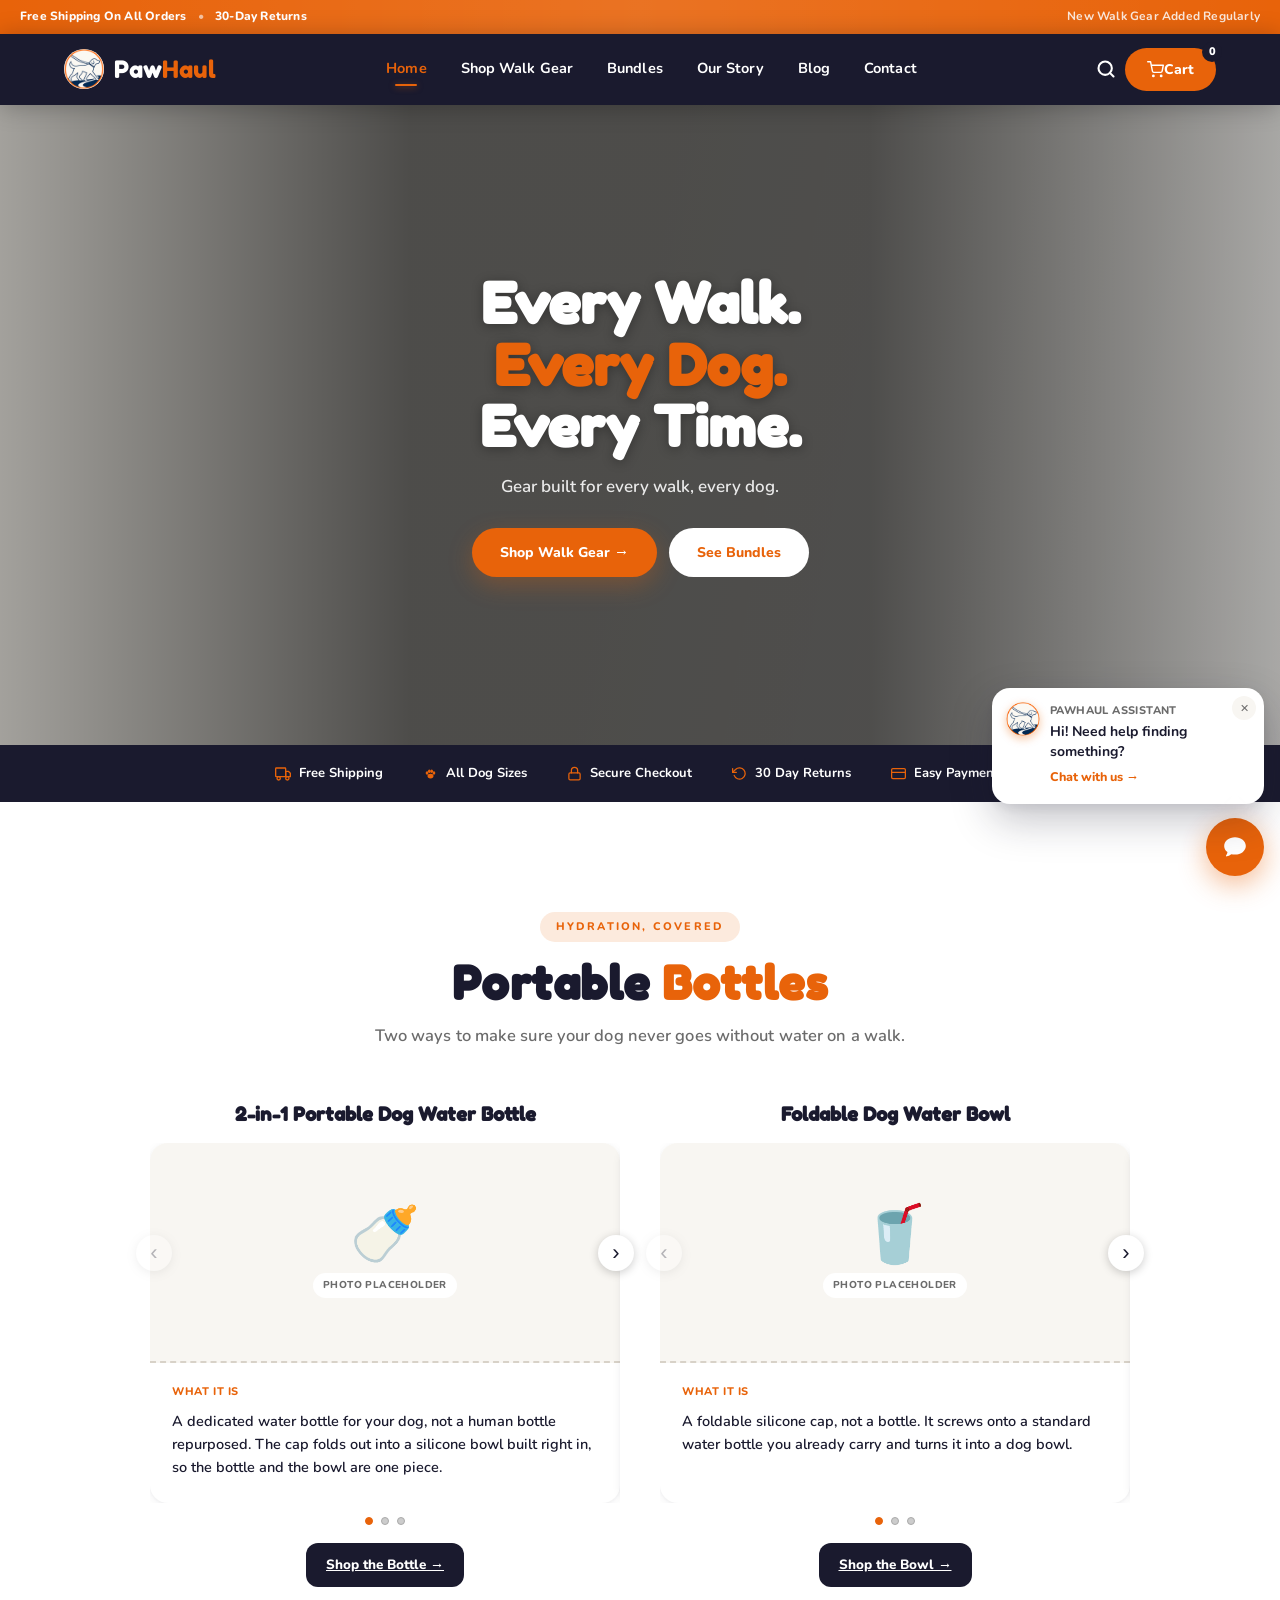
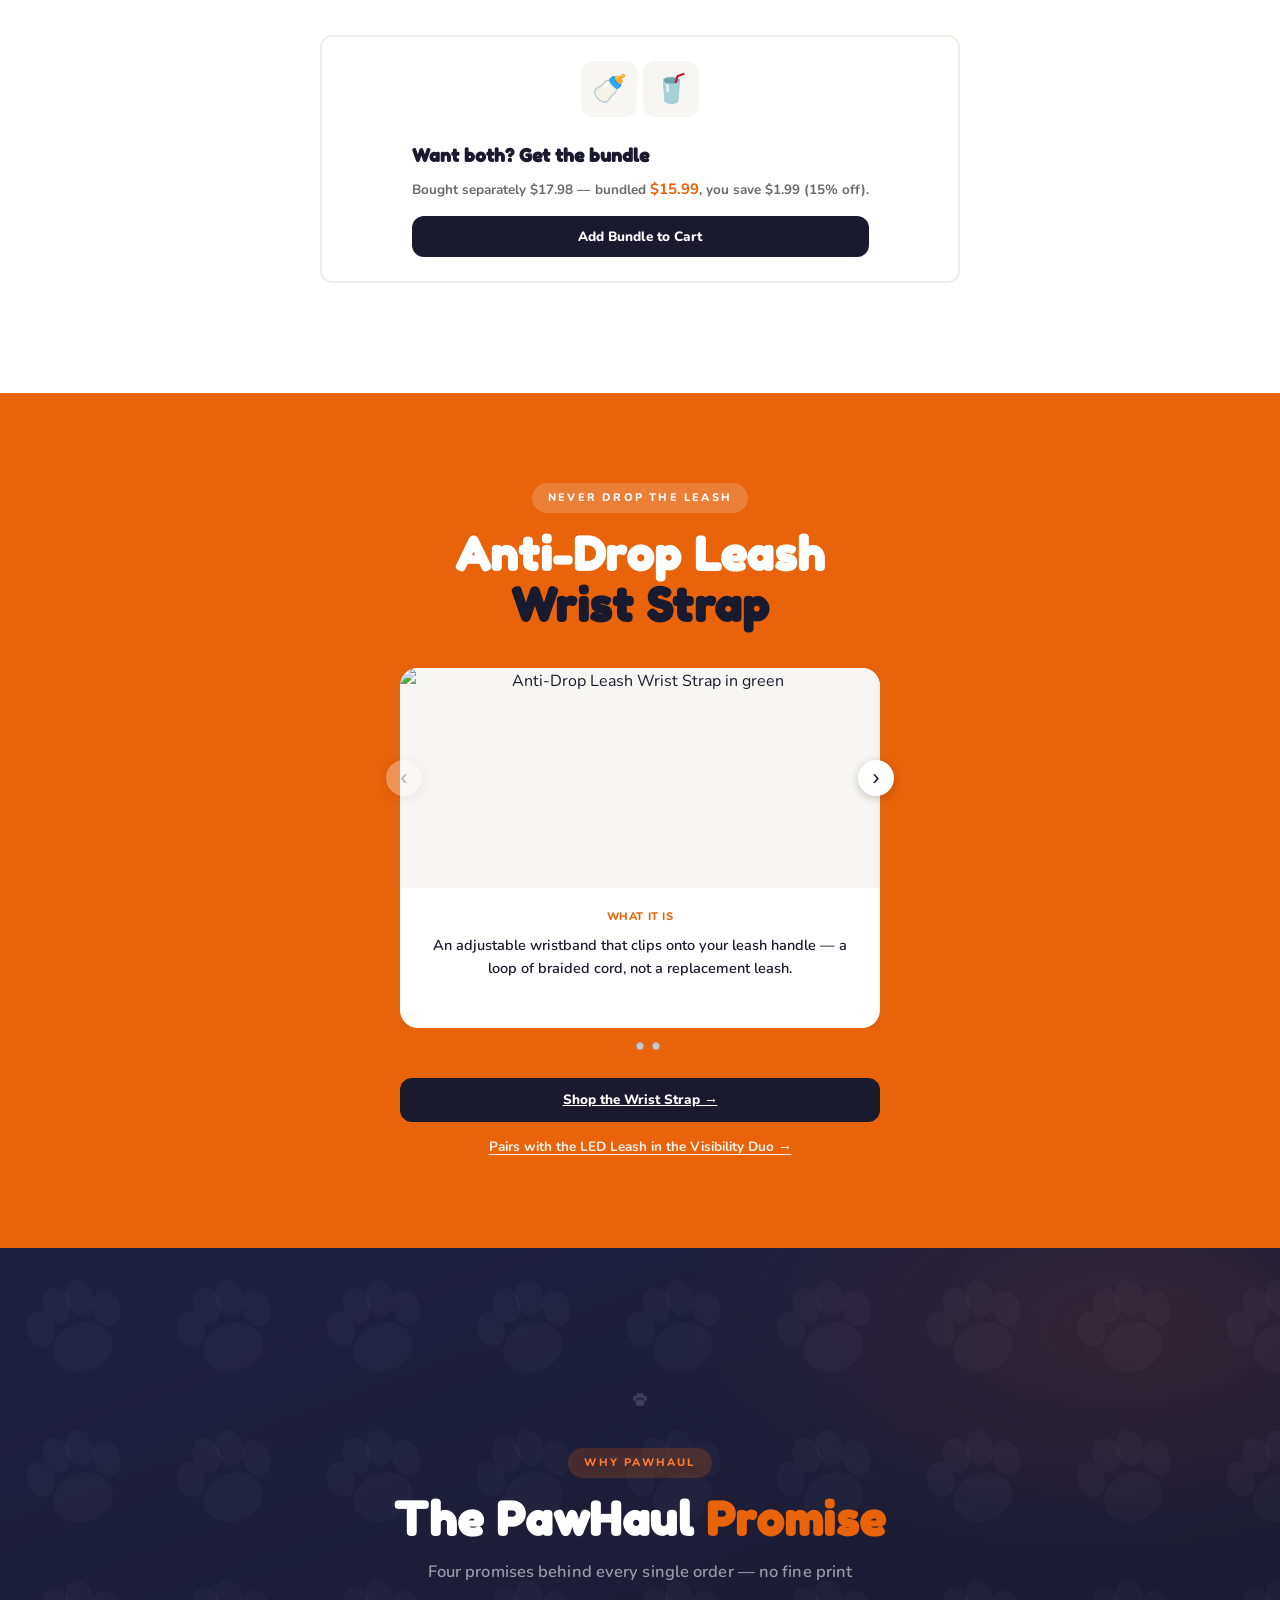
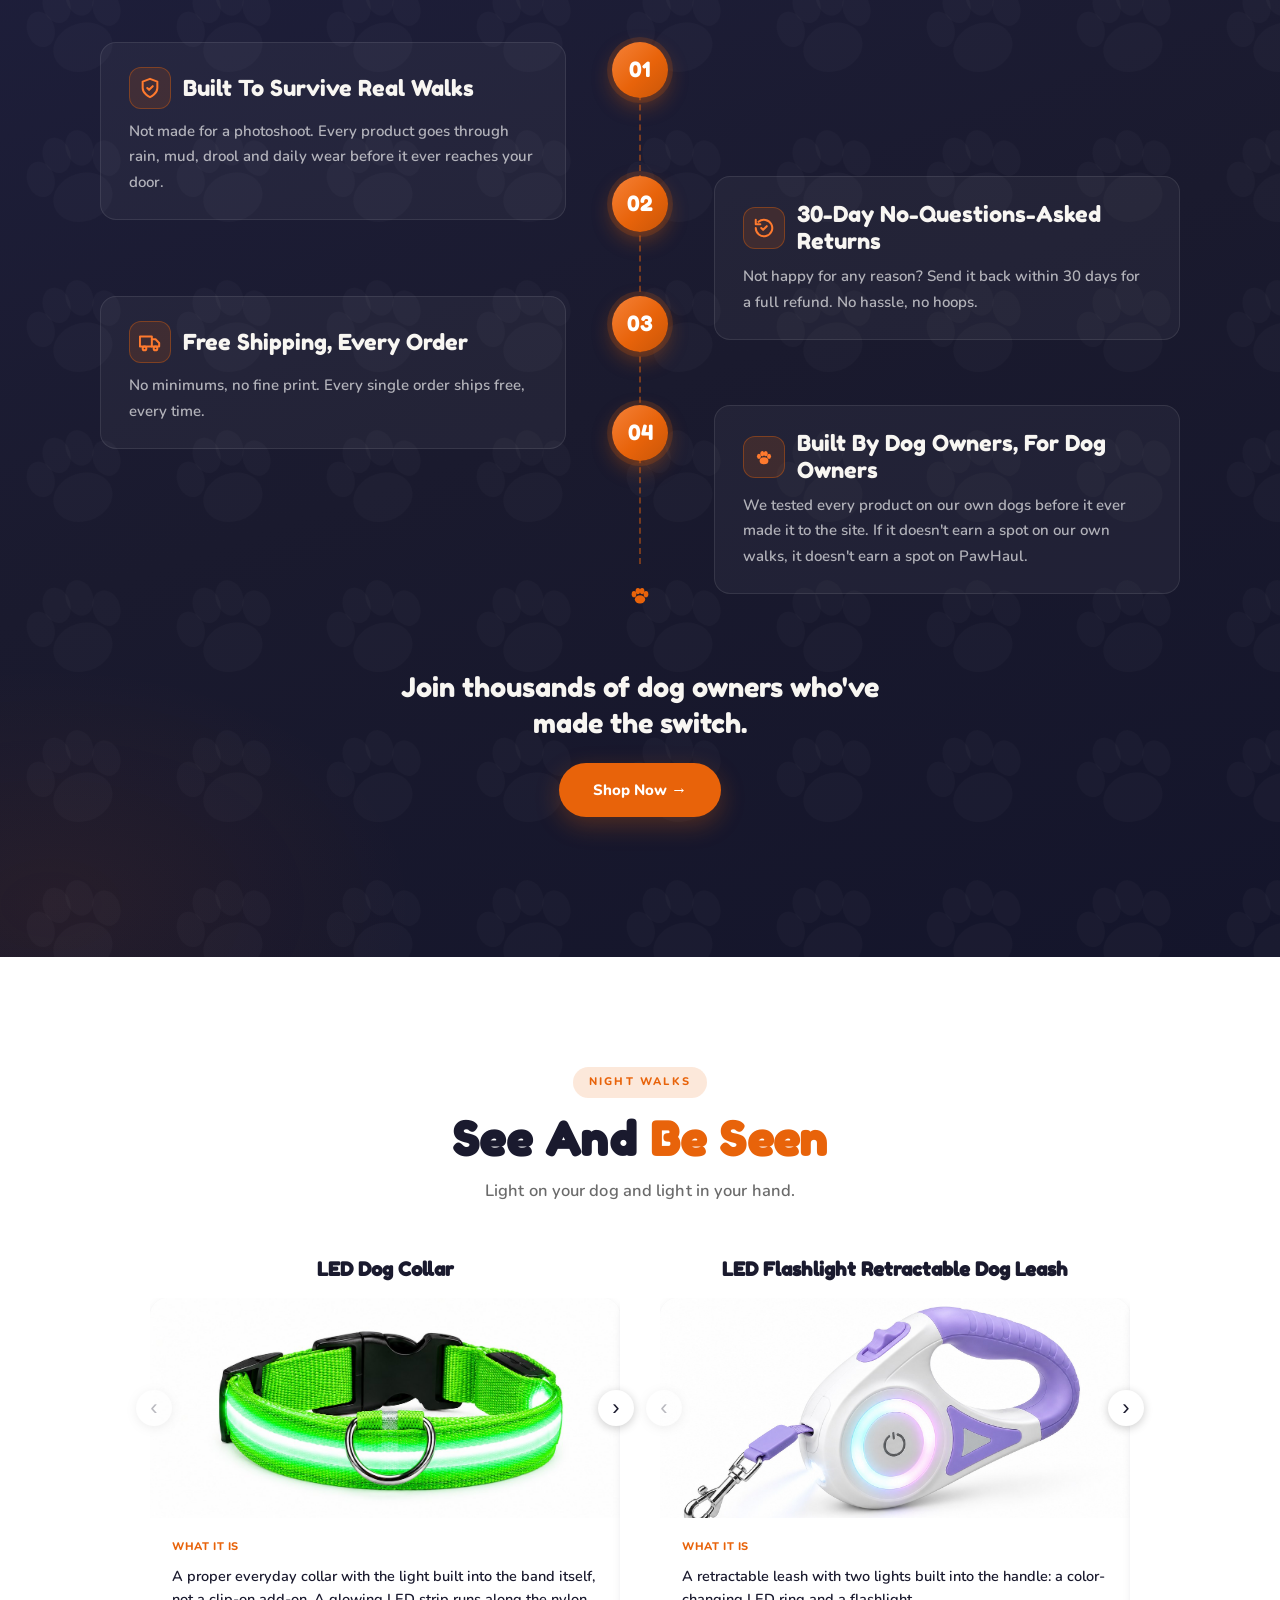
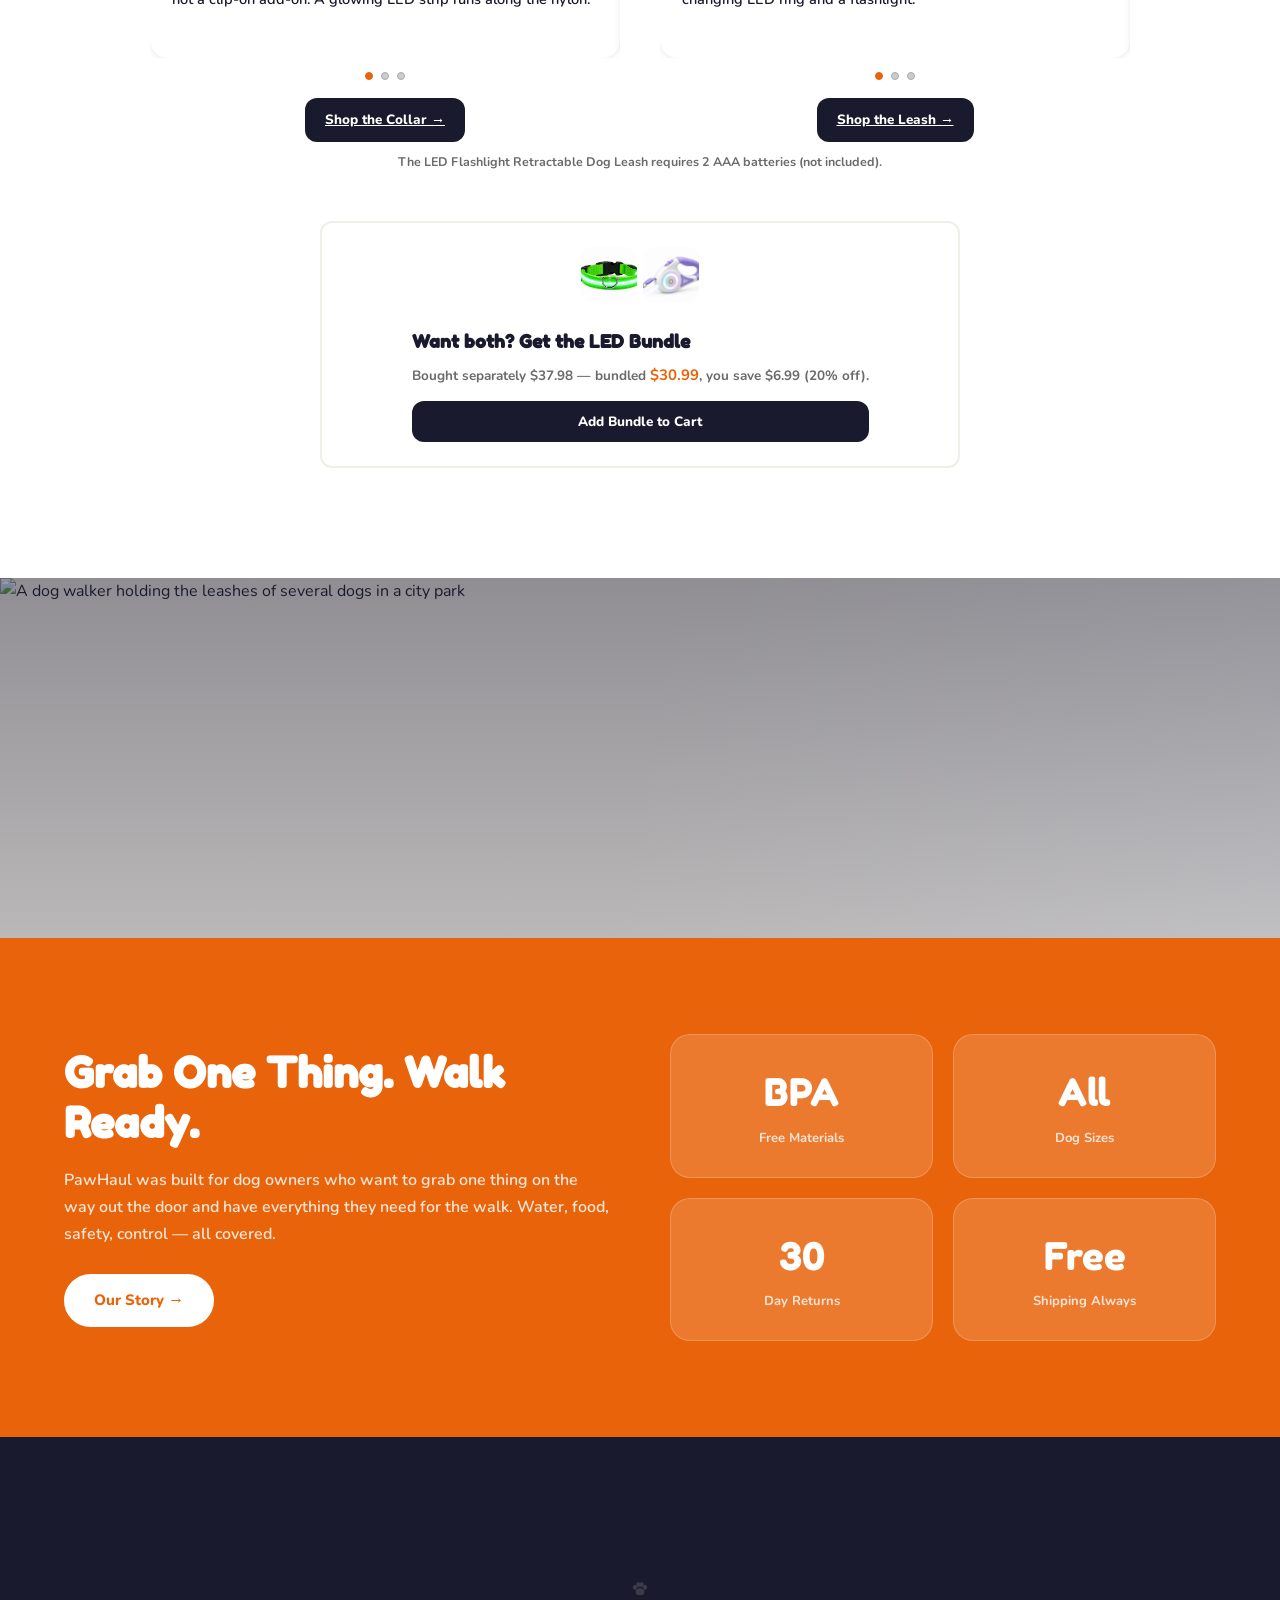
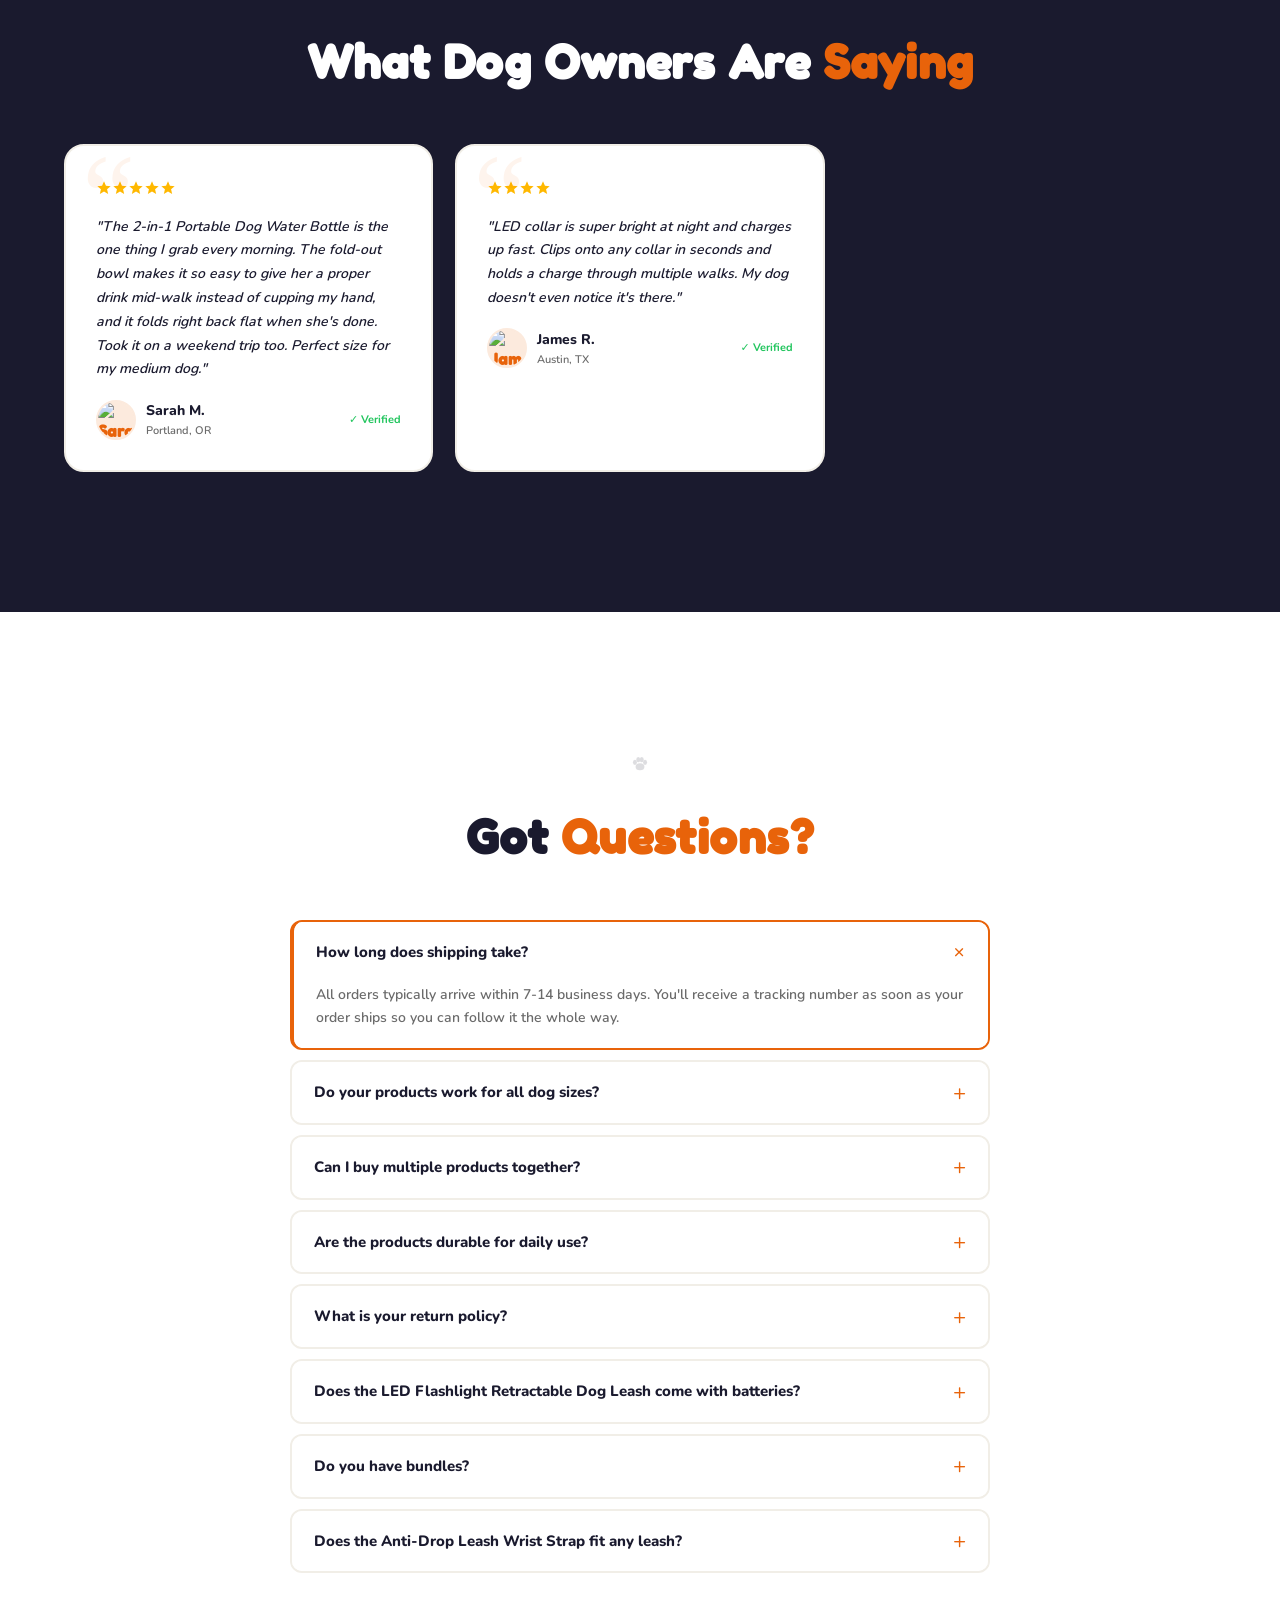
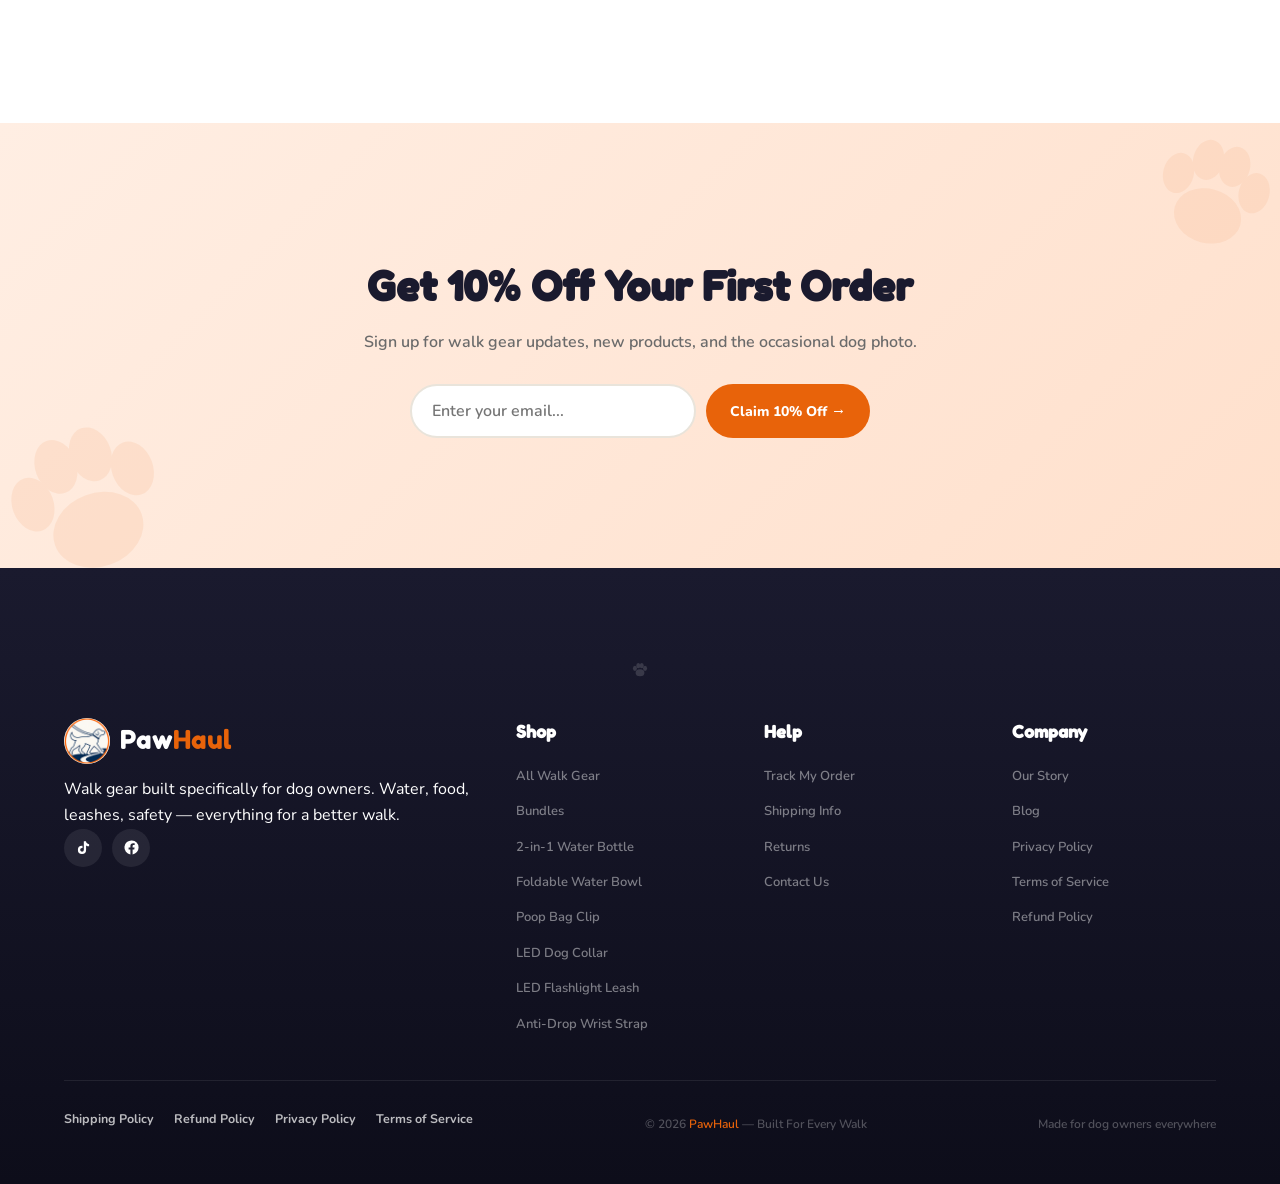
==== index.html @ cea352fe "Task 148: smoother search scrolling; remove the debug readout The manual search scroll works on-devi" ====
<!DOCTYPE html>
<html lang="en" class="no-flash">
<head>
<meta charset="UTF-8">
<!-- viewport-fit=cover (task 120): without it, env(safe-area-inset-*) always
     resolves to 0px everywhere on the page, on every browser — it's not a
     fallback for older browsers, it's WebKit/Blink's documented behavior for
     a page that hasn't opted into edge-to-edge layout. Two existing rules
     already reference env(safe-area-inset-top/bottom) (the mobile menu's
     header and footer) on the assumption that it works; it never actually
     did until now. This is what makes the announce bar's own safe-area
     strip (below) get a real, device-correct height instead of 0 on notch
     and Dynamic Island phones. -->
<meta name="viewport" content="width=device-width, initial-scale=1.0, viewport-fit=cover">
<!-- This is a single-URL SPA (no pushState/history entries), so there is no
     legitimate case where a restored scroll position is wanted: reloading (or
     iOS's pull-to-refresh) should always land at the top. Opting out of the
     browser's automatic scroll restoration must happen this early, before it
     has a chance to run. -->
<script>if ('scrollRestoration' in history) { history.scrollRestoration = 'manual'; } window.scrollTo(0, 0);</script>
<!-- Site is light-only: without this, browsers in OS/browser dark mode paint the
     unstyled canvas black before styles.css applies, causing a flash on load. -->
<meta name="color-scheme" content="light">
<!-- iOS Safari tints the strip behind the status bar / around the notch.

     With NO theme-color at all, Safari derives that tint by SAMPLING the
     page itself — you can literally read a blurred copy of whatever is at
     the top of the document up there — and it re-samples whenever what
     covers the top of the viewport changes. Opening and closing the mobile
     menu puts a full-screen dark scrim over the page and takes it away
     again, so that strip changed colour at the end of every close:
     reported as the top of the site flashing, above the navy header, and
     it was never the header itself. A PINNED theme-color fixes that, by
     replacing sampling with one constant colour — which is the one thing
     this tag has to keep doing, whatever colour it's pinned to.

     Pinned to the announce bar's own neutral (--offwhite #f8f6f2, styles.css)
     — a real gap between the status bar and the orange bar, confirmed
     working on a real device once .announce-bar's safe-area padding got a
     guaranteed minimum height (task 122: env(safe-area-inset-top) alone can
     legally be 0, which is what silently made every earlier colour choice
     here look like it was doing nothing). If the announce bar's background
     ever changes, change this with it. -->
<meta name="theme-color" content="#f8f6f2">
<!-- FOUC guard for elements whose "closed" look depends on styles.css: on WebKit
     (confirmed via Safari-engine testing, not reproducible on Chromium) these can
     render in their raw/unstyled state for the first render — and because
     styles.css also defines a `transition` on them, the correct-CSS style then
     visibly ANIMATES in from that stale first frame (looked like the mobile menu
     "flashing open" on reload). Forcing display:none here is immune to stylesheet
     load timing since it's inline and parsed before anything else. Removed by the
     stylesheet's onload (plus a short fallback) once the real CSS is safely active. -->
<style>html.no-flash #mobMenu, html.no-flash #mobMenuOverlay, html.no-flash #navSearchBar, html.no-flash #searchScrim, html.no-flash #offlineScreen { display: none !important; }</style>
<title>PawHaul — Built For Every Walk</title>
<link rel="apple-touch-icon" sizes="180x180" href="/apple-touch-icon.png?v=6">
<link rel="icon" type="image/svg+xml" href="/favicon.svg?v=6">
<link rel="icon" type="image/x-icon" href="/favicon.ico?v=6">
<link rel="icon" type="image/png" sizes="32x32" href="/favicon-32.png?v=6">
<link rel="icon" type="image/png" sizes="16x16" href="/favicon-16.png?v=6">
<!-- ROUTING: this is a client-rendered SPA with no build step/server-side
     rendering, so every "page" (Home/Shop/Contact/product detail/etc.)
     already exists in the DOM at all times — showPage()/showProduct()
     (products.js) just toggle which .page has the "active" class. Historically
     that state lived ONLY in memory, so the URL never changed and a reload
     always landed back on Home. This block adds real distinct URLs (/shop,
     /contact, /product/<name>, etc.) via the History API, WITHOUT a framework.
     parseRoute() must run this early (before any .page content paints) so the
     matching inline <style> below can instantly show the right page and hide
     the Home page's static "active" default — otherwise a direct load of
     e.g. /contact would flash Home first and then swap, the exact class of
     bug just fixed twice on this page (hero black-flash, nav drop/snap). The
     actual DATA-DRIVEN rendering (product name/price/images, shop grid,
     cart/wishlist contents) still requires products.js/app.js to load, so on
     a direct product-page load there's an unavoidable brief blank-shell
     moment before content fills in — inherent to a script-only SPA with no
     server-rendered HTML; not something this pass can fully eliminate. -->
<script>
function parseRoute(pathname) {
  var path = pathname.replace(/\/+$/, '') || '/';
  if (path === '/') return { type: 'page', page: 'home' };
  if (path === '/shop') return { type: 'page', page: 'shop' };
  var m;
  if (path === '/contact') return { type: 'page', page: 'contact' };
  if (path === '/about') return { type: 'page', page: 'about' };
  if (path === '/wishlist') return { type: 'page', page: 'wishlist' };
  if (path === '/cart') return { type: 'page', page: 'cart' };
  if (path === '/bundles') return { type: 'page', page: 'bundles' };
  if (path === '/blog') return { type: 'page', page: 'blog' };
  m = path.match(/^\/blog\/([a-z0-9-]+)$/);
  if (m) return { type: 'post', slug: m[1] };
  m = path.match(/^\/product\/([a-z0-9-]+)$/);
  if (m) return { type: 'product', slug: m[1] };
  return { type: 'unknown' };
}
window.parseRoute = parseRoute;
(function () {
  var route = parseRoute(location.pathname);
  window.__initialRoute = route;
  var routeClass = 'route-home';
  if (route.type === 'product') routeClass = 'route-product';
  else if (route.type === 'post') routeClass = 'route-blog-post';
  else if (route.type === 'page' && route.page !== 'home') routeClass = 'route-' + route.page;
  document.documentElement.classList.add(routeClass);
  window.__isHomeInitial = (routeClass === 'route-home');
})();
</script>
<style>
/* Instant, stylesheet-independent page swap for direct-URL loads — mirrors
   the .page/.page.active rule in styles.css but must be inline+in-head to
   win before first paint (styles.css itself hasn't loaded yet at this point). */
html.route-shop #page-home, html.route-contact #page-home, html.route-about #page-home,
html.route-wishlist #page-home, html.route-cart #page-home, html.route-product #page-home,
html.route-blog #page-home, html.route-blog-post #page-home, html.route-bundles #page-home { display: none !important; }
html.route-shop #page-shop, html.route-contact #page-contact, html.route-about #page-about,
html.route-wishlist #page-wishlist, html.route-cart #page-cart, html.route-product #page-product,
html.route-blog #page-blog, html.route-blog-post #page-blog-post, html.route-bundles #page-bundles { display: block !important; }
/* The chat bubble/window never appears on the Cart page (the step right
   before Shopify-hosted checkout) — hidden everywhere else. This is the
   pre-paint half for a direct /cart load, same two-part pattern as the rest
   of this block: showPage() (products.js) does the equivalent toggle once
   real client-side navigation takes over and this bootstrap class is
   stripped. */
html.route-cart #chatWidget { display: none !important; }
</style>
<!-- Nothing ever replaces the skeletons without JS, so don't leave a permanently
     "loading" grid sitting there for a no-JS visitor or a crawler. -->
<noscript><style>.skel-card { display: none !important; }</style></noscript>
<!-- HERO SLIDESHOW restored — the task-121 video never got a real clip (this
     sandbox has no outbound network access) and was just showing one of these
     same photos as a permanent poster the whole time anyway, so the rotating
     4-photo crossfade is back instead of a video that never actually played.
     The hero slideshow starts on a random slide (app.js), so the LCP image
     isn't known until we've picked one — decide it here (as early as possible)
     and preload THAT exact image at highest priority, instead of always
     preloading slide 1 regardless of which one actually shows first. Gated on
     home-only: a direct load of e.g. /product/<name> shouldn't have its own
     LCP image competing with a hero photo for a section it isn't even
     showing. -->
<script>
(function () {
  if (!window.__isHomeInitial) return;
  // Was q=100 w=2400 flat (1.4-4.7MB per photo, no responsive sizing) — every
  // visitor downloaded a 4K-quality file regardless of device, which on real
  // mobile networks left the hero photo-less (dark overlay over bare
  // placeholder) for long enough to be a visible "black flash". q=75 + real
  // width buckets cut the typical mobile fetch from ~4.7MB to ~250-350KB.
  // Deliberately kept as plain JPEG (fm=jpg), NOT auto=format/AVIF: measured
  // side-by-side under a throttled connection and AVIF, despite being smaller
  // in total bytes, made the flash WORSE — Chromium can't paint any partial
  // AVIF frame, so nothing appears until 100% of the file arrives, whereas a
  // JPEG paints progressively (a blurry top-down partial image) well before
  // it's fully downloaded. Time-to-first-visible-pixels matters more here
  // than final byte count once we're already this small. Buckets MUST match
  // the <img srcset> ones below exactly, or this preload fetches a different
  // URL than the browser ultimately picks and we just paid for two downloads
  // instead of one.
  var HERO_W = [640, 828, 1080, 1440, 1920, 2560];
  var heroBases = [
    'https://images.unsplash.com/photo-1648304887391-a6c2cf2228e4',
    'https://images.unsplash.com/photo-1518056914555-de1d7f0b3967',
    'https://images.unsplash.com/photo-1597330223703-9b11c4dba2bd',
    'https://images.unsplash.com/photo-1618946019619-9d7b7d86b48f'
  ];
  function heroUrl(base, w) { return base + '?fm=jpg&fit=crop&q=75&w=' + w; }
  var idx = Math.floor(Math.random() * heroBases.length);
  window.__heroStartIdx = idx;
  // Mirror the browser's own srcset resolution (smallest bucket >= viewport*DPR)
  // so the preloaded URL is byte-identical to what the <img> will request.
  var target = Math.round((window.innerWidth || 800) * (window.devicePixelRatio || 1));
  var w = HERO_W[HERO_W.length - 1];
  for (var i = 0; i < HERO_W.length; i++) { if (HERO_W[i] >= target) { w = HERO_W[i]; break; } }
  // document.head.appendChild, NOT document.write: Chrome actively throttles
  // or drops resources injected via document.write on a slow/2G connection
  // (its own "Intervention" behavior, logged to the console) — exactly the
  // condition under which this preload matters most. appendChild has no such
  // restriction and still runs synchronously here, before the parser reaches
  // the <img> tags below.
  var preload = document.createElement('link');
  preload.rel = 'preload';
  preload.as = 'image';
  preload.href = heroUrl(heroBases[idx], w);
  preload.fetchPriority = 'high';
  document.head.appendChild(preload);
})();
</script>
<noscript><link rel="preload" as="image" href="https://images.unsplash.com/photo-1648304887391-a6c2cf2228e4?fm=jpg&fit=crop&q=75&w=1440" fetchpriority="high"></noscript>
<!-- HERO SLIDE ERROR RECOVERY — defined here, before the <img class="hero-slide">
     tags further down, so it exists the instant any of them could fire its
     onerror (a hotlinked third-party photo 404ing, a network blip, a CDN
     outage). Without this, a dead URL for the one slide currently .active
     left the hero showing nothing but the bare #heroSection background
     (--img-placeholder, a cream colour that reads as flat grey once the dark
     .hero-overlay sits on top of it with no photo behind it) — indefinitely,
     since nothing else was watching for that failure. Marks the slide failed
     (skipped by app.js's rotation from then on) and, if it was the one
     actually on screen, immediately promotes the next slide that hasn't
     failed instead of waiting for the next 5s tick. -->
<script>
function heroSlideError(img) {
  img.dataset.heroFailed = '1';
  if (!img.classList.contains('active')) return;
  var slides = Array.prototype.slice.call(document.querySelectorAll('#heroSection .hero-slide'));
  var idx = slides.indexOf(img);
  for (var i = 1; i <= slides.length; i++) {
    var next = slides[(idx + i) % slides.length];
    if (next.dataset.heroFailed !== '1') {
      next.classList.add('active');
      img.classList.remove('active');
      return;
    }
  }
  // Every slide failed — nothing left to promote. app.js's rotation already
  // bails out in this case too (see its own all-failed guard).
}
</script>
<!-- BRAND FONTS. These used to come from fonts.googleapis.com, which meant
     the browser could not start fetching a font until a stylesheet from a
     third party had arrived — so the fonts were always late and the page
     painted in the fallback first. They are self-hosted now (see the
     @font-face block at the top of styles.css) and preloaded here, so both
     files start downloading immediately, in parallel with the HTML, instead
     of waiting on a round trip that has to finish before they are discovered.
     crossorigin is REQUIRED on a font preload even for a same-origin file:
     fonts are fetched in CORS mode, and without it the browser downloads the
     file twice and the preload buys nothing.
     Body font first — it is on far more of the page than the display face. -->
<link rel="preload" as="font" type="font/woff2" href="/fonts/nunito-latin-var.woff2" crossorigin>
<link rel="preload" as="font" type="font/woff2" href="/fonts/fredoka-one-latin.woff2" crossorigin>
  <!-- All asset paths on this page are now root-relative (leading "/") — routing
       (real /shop, /product/<name>, etc. URLs) means a page can load from a
       nested path, and a bare relative path like "styles.css" would then
       resolve against THAT path (e.g. /shop/styles.css, a 404) instead of the
       site root. Bit this exact way once already; keep new asset refs
       root-relative too. -->
  <link rel="stylesheet" href="/styles.css?v=166" onload="document.documentElement.classList.remove('no-flash')">
  <!-- These two live at the very bottom of <body> (they need the DOM), but the
       page can't finish rendering until they've run, so start fetching them
       NOW — in parallel with the stylesheet — instead of when the parser
       eventually reaches them. Shortens the window in which the loading
       skeletons are on screen. URLs must match the <script> tags below
       character-for-character (version query included) or the browser fetches
       each file twice. -->
  <link rel="preload" as="script" href="/blog.js?v=10">
  <link rel="preload" as="script" href="/products.js?v=94">
  <link rel="preload" as="script" href="/app.js?v=87">
  <script>setTimeout(function(){document.documentElement.classList.remove('no-flash');}, 300);</script>
  <!-- The home page's 10% off box has TWO states and both ship in the markup,
       so the right one is chosen BEFORE first paint rather than by JS after the
       fact — swapping later would flash the signup form in and straight back
       out on every visit by someone who already has their code. Same permanent
       claim flag the offer popup uses, so either entry point retires the form
       and neither one hides the section: once claimed it becomes the standing
       "here is your code" panel, on this and every later visit, because a
       customer who forgot to use their code needs somewhere to find it again.
       markOfferClaimed() (app.js) adds the same class live, so claiming through
       the popup swaps the section immediately without waiting for a reload. -->
  <script>try{if(localStorage.getItem('pawhaul_offer_claimed'))document.documentElement.classList.add('offer-claimed');}catch(e){}</script>
  <style>.email-section .email-claimed{display:none}html.offer-claimed .email-section .email-signup{display:none}html.offer-claimed .email-section .email-claimed{display:block}</style>
</head>
<body>

<div class="cursor" id="cursor"></div>
<div class="toast" id="toast">Added to cart!</div>

<!-- ANNOUNCE BAR — slim single line, message left, secondary note right (task
     117). On mobile (task 118) it joins the fixed top-of-screen stack above
     the nav (see the ANNOUNCE BAR / NAV rules in styles.css's mobile block).
     .announce-bar-inner (task 120) is the actual coloured bar; .announce-bar
     itself is just a positioning shell that adds a neutral safe-area strip
     above it on mobile, so the status bar sits on that neutral background
     instead of the orange bar reaching right up under it — see that rule's
     comment for why this needed viewport-fit=cover to actually work.
     id="announceBar" is only for that CSS/comment cross-reference.

     Desktop/tablet (>900px) keeps the original static two-message layout
     below, UNCHANGED. Mobile (task 122, reference match) replaces it with a
     single centered ROTATING message instead — .announce-rotator and
     .announce-main/.announce-secondary are mutually exclusive via CSS at the
     900px breakpoint, never both visible at once.

     All rotator slides are always in the DOM; the first (10% Off) is a real
     link rather than being injected/removed by JS, so it works even before
     app.js has run. html.offer-claimed (set pre-paint from localStorage —
     see the <head> script — and live by markOfferClaimed()) hides it with a
     plain CSS rule, and announceRotate() (app.js) treats a hidden slide as
     absent by checking computed style rather than ever touching the DOM
     itself — so an email submitted mid-rotation drops the slide out of the
     cycle immediately with no separate code path. announceRotate() reads
     however many .announce-slide elements exist at the time, so adding more
     (per direct feedback: the trust bar's own messages rotate through here
     TOO, in ADDITION to the trust bar section itself further down the page
     — not a replacement for it) needed no JS change at all.

     Paired two-per-slide with the same "•" separator the 30-Day-Returns
     slide already used, rather than one lonely trust-bar item per slide —
     direct feedback was to make these read fuller/more spacious, the same
     way that existing pairing already did. The trust bar's own icons live
     only in that section further down the page; these slides are plain
     text, matching the rest of the rotator. -->
<!-- SAFE-AREA NOTCH STRIP (mobile only) — a plain, always-present white strip
     pinned to the literal top of the viewport, exactly --safe-top tall
     (styles.css: min(env(safe-area-inset-top,0px),59px), same clamped value
     announce-bar's own padding uses). Added after direct feedback that the
     area behind the status bar/notch was showing navy instead of white once
     the announce bar stopped being position:fixed (it can now scroll away,
     leaving nav — which has no safe-area padding of its own — as the
     topmost thing under the notch). Rather than teach nav its own
     scroll-dependent safe-area treatment (sticky has no CSS way to know
     "I am currently stuck" without JS), this is simpler and fully decoupled
     from scroll state: a fixed strip that's always there, above everything,
     always the same colour, whether the announce bar or nav happens to be
     underneath it at any given scroll position. -->
<div class="safe-top-strip" aria-hidden="true"></div>
<div class="announce-bar" id="announceBar">
  <div class="announce-bar-inner">
    <span class="announce-main">Free Shipping On All Orders <span class="announce-dot">•</span> 30-Day Returns</span>
    <span class="announce-secondary">New Walk Gear Added Regularly</span>
    <div class="announce-rotator" id="announceRotator" aria-live="polite">
      <a href="#emailSection" class="announce-slide announce-slide--offer active" onclick="scrollToEmailSection(event)">Get 10% Off Your First Order</a>
      <span class="announce-slide">Free Shipping <span class="announce-dot">•</span> All Dog Sizes</span>
      <span class="announce-slide">Secure Checkout <span class="announce-dot">•</span> Easy Payments</span>
      <span class="announce-slide">30-Day Returns <span class="announce-dot">•</span> New Products Added Regularly</span>
    </div>
  </div>
</div>

<!-- NAVBAR — on mobile (task 122/123) this reorders to hamburger+search /
     centered logo / cart. The hamburger AND the search button are both moved
     to be nav's first two DOM children (rather than just re-ordered
     visually), same reasoning as before: mobile tab/reading order should
     match what's on screen instead of a sighted-only visual reorder. -->
<nav id="mainNav">
  <button class="hamburger" id="hamburger" onclick="toggleMobileMenu()" aria-label="Menu">
    <span></span><span></span><span></span>
  </button>
  <button class="nav-search-btn" id="navSearchBtn" onclick="toggleSearch()" aria-label="Search">
    <svg xmlns="http://www.w3.org/2000/svg" viewBox="0 0 24 24" width="20" height="20" fill="none" stroke="currentColor" stroke-width="2.5" stroke-linecap="round" stroke-linejoin="round"><circle cx="11" cy="11" r="8"/><line x1="21" y1="21" x2="16.65" y2="16.65"/></svg>
  </button>
  <!-- Logo: desktop keeps icon-then-wordmark (paw-circle, "PawHaul"); mobile
       (task 123) visually swaps that to wordmark-then-icon via CSS `order`
       on the two inner elements, not by reordering them in the DOM — the
       link's accessible name ("PawHaul") is unaffected either way. -->
  <a class="logo" href="/" onclick="goTo(event,'home');closeMobileMenu();closeSearch()">
    <img class="logo-circle" src="/images/brand/logo-circle.png" width="40" height="40" alt="PawHaul" fetchpriority="high">
    <span class="logo-text">Paw<span>Haul</span></span>
  </a>
  <div class="nav-center">
    <ul class="nav-links">
      <li><a data-nav="home" href="/" onclick="goTo(event,'home')">Home</a></li>
      <li><a data-nav="shop" href="/shop" onclick="goTo(event,'shop')">Shop<span class="nav-full"> Walk Gear</span></a></li>
      <li><a data-nav="bundles" href="/bundles" onclick="goTo(event,'bundles')">Bundles</a></li>
      <li><a data-nav="about" href="/about" onclick="goTo(event,'about')">Our Story</a></li>
      <li><a data-nav="blog" href="/blog" onclick="goTo(event,'blog')">Blog</a></li>
      <li><a data-nav="contact" href="/contact" onclick="goTo(event,'contact')">Contact</a></li>
    </ul>
  </div>
  <div class="nav-right">
    <a class="cart-btn" href="/cart" onclick="goTo(event,'cart')"><svg xmlns="http://www.w3.org/2000/svg" viewBox="0 0 24 24" fill="none" stroke="currentColor" stroke-width="2" stroke-linecap="round" stroke-linejoin="round" style="width:17px;height:17px;vertical-align:-0.18em" aria-hidden="true"><circle cx="9" cy="21" r="1"/><circle cx="20" cy="21" r="1"/><path d="M1 1h4l2.68 13.39a2 2 0 0 0 2 1.61h9.72a2 2 0 0 0 2-1.61L23 6H6"/></svg><span class="cart-btn-text"> Cart</span><span class="cart-count" id="cartCount">0</span></a>
  </div>
</nav>
<!-- task 140: the hamburger and search buttons above call toggleMobileMenu()
     and toggleSearch(), both defined in app.js — one of three plain,
     sequential, render-blocking <script src> tags near the end of this
     document (blog.js, products.js, app.js). The browser paints this nav,
     and makes it tappable, well before it reaches those scripts, especially
     over a slow connection: reproduced directly by artificially delaying
     app.js and tapping the instant the button became visible — at that
     moment window.toggleSearch did not exist yet, the inline onclick threw
     "toggleSearch is not defined", and the tap was simply lost. The SECOND
     tap, after app.js had finished, worked — exactly the "needs two taps"
     symptom.
     This defines each name as a tiny stub the instant the nav exists —
     before either button could possibly receive a real tap — that remembers
     only the MOST RECENT call's real arguments (several taps before the
     real script loads collapse into one replay, not one replay per tap,
     which would otherwise toggle open then immediately closed again) and
     replays it for real once app.js's own final line calls
     __flushHeaderPending(). Not a fake delay and not a dropped tap: the
     action fires the instant the real implementation exists, never later.
     goTo() (products.js) doesn't need this: every link that calls it has a
     real href, so the worst case before products.js loads is an ordinary
     full-page navigation, not a dead tap. -->
<script>
(function () {
  var pending = {};
  function stub(name) {
    window[name] = function () { pending[name] = arguments; };
  }
  stub('toggleSearch');
  stub('toggleMobileMenu');
  window.__flushHeaderPending = function () {
    Object.keys(pending).forEach(function (name) {
      var realFn = window[name], args = pending[name];
      delete pending[name];
      realFn.apply(null, args);
    });
  };
})();
</script>
<!-- Paints a returning visitor's real cart count immediately instead of the
     static "0" above. The actual cart contents are restored from Shopify
     asynchronously (see initCartFromStorage() in products.js, called later
     in this document) — that fetch takes a real network round trip, and
     until it resolves the local `cart` array starts empty every load, so
     without this the badge would visibly flash 0 -> N. This runs inline and
     synchronously, right after #cartCount exists in the DOM, so it always
     lands before the render-blocking styles.css load lets the page actually
     paint (same "no-flash" approach used elsewhere on this page). Reads a
     small cached count written every time updateCartCount() runs (see
     products.js) — never the source of truth, just last session's number
     shown early; initCartFromStorage() overwrites it with the real value
     (including back down to 0) once the actual fetch resolves. -->
<script>
(function () {
  try {
    var cached = localStorage.getItem('pawhaul_cart_count_cache');
    var n = cached ? parseInt(cached, 10) : 0;
    if (n > 0) {
      var el = document.getElementById('cartCount');
      if (el) el.textContent = n;
    }
  } catch (e) {}
})();
</script>

<!-- SEARCH (task 135) — full-screen view, not a dropdown panel. Scrim stays
     for desktop's centered-overlay mode (click-outside-to-close); on phone/
     iPad the view fills the whole screen so there's no "outside" to tap.
     Everything is position:fixed/fixed-height so opening/closing never
     shifts the page or loses its scroll position — same contract the old
     panel had, just applied to a full view instead of a dropdown. -->
<div class="search-scrim" id="searchScrim" onclick="dismissSearch()"></div>
<div class="search-view" id="navSearchBar" role="dialog" aria-modal="true" aria-label="Search products">
  <div class="search-bar-row">
    <button class="search-back-btn" onclick="dismissSearch()" aria-label="Close search">
      <svg xmlns="http://www.w3.org/2000/svg" viewBox="0 0 24 24" width="20" height="20" fill="none" stroke="currentColor" stroke-width="2.3" stroke-linecap="round" stroke-linejoin="round" aria-hidden="true"><line x1="19" y1="12" x2="5" y2="12"/><polyline points="12 19 5 12 12 5"/></svg>
    </button>
    <div class="search-field">
      <svg class="search-field-paw" xmlns="http://www.w3.org/2000/svg" viewBox="0 0 100 100" width="17" height="17" fill="currentColor" aria-hidden="true"><ellipse cx="50" cy="67" rx="20" ry="16"/><ellipse cx="27" cy="47" rx="9" ry="12"/><ellipse cx="42" cy="35" rx="9" ry="12"/><ellipse cx="58" cy="35" rx="9" ry="12"/><ellipse cx="73" cy="47" rx="9" ry="12"/></svg>
      <input type="text" id="navSearchInput" class="search-input" oninput="doSearch(this.value)" onkeydown="if(event.key==='Enter'){this.blur();}" enterkeyhint="search" autocomplete="off" autocorrect="off" spellcheck="false" placeholder="Search leashes, collars, bowls..." aria-label="Search products">
      <button class="search-clear-btn" id="searchClearBtn" onclick="clearSearchInput()" aria-label="Clear search" hidden>&#10005;</button>
    </div>
  </div>

  <div class="search-body" id="searchBody">
    <!-- Default state: all products + the 3 named bundles. Rendered once by
         renderSearchDefaults() (app.js) at page load, not re-rendered per
         keystroke — only shown/hidden via the `hidden` attribute so the
         carousel's own scroll position and bound listeners survive typing
         and clearing. -->
    <div class="search-default" id="searchDefault">
      <div class="search-section-label">All Products</div>
      <div class="pc-wrap search-pc-wrap">
        <button class="pc-arrow pc-prev disabled" id="searchCarPrev" aria-label="Previous">&#8249;</button>
        <div class="pc-track search-pc-track" id="searchCarTrack"></div>
        <button class="pc-arrow pc-next" id="searchCarNext" aria-label="Next">&#8250;</button>
      </div>
      <div class="search-section-label">Bundles</div>
      <div class="search-bundles-row" id="searchBundlesRow"></div>

      <!-- Fills the empty space below the bundles row on phone (the default
           state otherwise ends well short of the bottom of the screen) —
           real blog posts, not placeholder content, same pc-wrap/pc-track
           carousel pattern as the product row above so it gets the same
           task-88 swipe+arrow behavior for free. Hidden on iPad (see
           styles.css): the iPad layout is a deliberately exact 50/50 split
           between products and bundles with no spare height to give a
           third section without breaking that fit. -->
      <div class="search-section-label search-blog-label">From the Blog</div>
      <div class="pc-wrap search-blog-wrap">
        <button class="pc-arrow pc-prev disabled" id="searchBlogPrev" aria-label="Previous">&#8249;</button>
        <div class="pc-track search-blog-track" id="searchBlogTrack"></div>
        <button class="pc-arrow pc-next" id="searchBlogNext" aria-label="Next">&#8250;</button>
      </div>
    </div>

    <!-- Active state: live results, rebuilt on every keystroke by doSearch()
         (app.js). Hidden whenever the input is empty. -->
    <div class="search-results" id="searchResults" hidden></div>
  </div>
</div>

<!-- MOBILE MENU (slides from right)
     Same six destinations as before, grouped and given icons. The rows carry
     data-nav so markActiveNav() (app.js) can flag the current page — the
     pre-paint html.route-* classes are stripped the moment client-side
     routing takes over, so an active state cannot be driven from those.
     Icons are the site's existing feather set (stroke 2, round caps); the
     only filled mark is the brand paw, as everywhere else. -->
<div class="mob-menu" id="mobMenu" role="dialog" aria-modal="true" aria-label="Menu" aria-hidden="true" inert>
  <div class="mob-menu-header">
    <button class="mob-menu-brand" type="button" onclick="goTo(event,'home');closeMobileMenu()">
      <img class="mob-menu-brand-icon" src="/images/brand/logo-circle.png" width="40" height="40" alt="" aria-hidden="true">
      <div class="mob-menu-brand-copy">
        <span class="mob-menu-title">Menu</span>
        <span class="mob-menu-brand-text">Paw<span>Haul</span></span>
      </div>
    </button>
    <button class="mob-menu-close" onclick="closeMobileMenu()" aria-label="Close menu">
      <svg xmlns="http://www.w3.org/2000/svg" viewBox="0 0 24 24" width="18" height="18" fill="none" stroke="currentColor" stroke-width="2.4" stroke-linecap="round" aria-hidden="true"><line x1="18" y1="6" x2="6" y2="18"/><line x1="6" y1="6" x2="18" y2="18"/></svg>
    </button>
  </div>

  <!-- task 125: full-page image-grid menu, replacing the old simple link
       list (tasks 49/117/119). "Home" has no tile/row of its own any more —
       tapping the brand/logo above goes home instead — matching the
       requested remaining-items list (Blog, Contact) exactly. -->
  <div class="mob-menu-body">
    <div class="mob-menu-grid">
      <a class="mob-grid-tile" data-nav="shop" href="/shop" onclick="goTo(event,'shop');closeMobileMenu()" style="background-image:url('/images/products/water-bottle-blue-main.jpg')">
        <span class="mob-grid-tile-scrim" aria-hidden="true"></span>
        <span class="mob-grid-tile-label">Shop All</span>
      </a>
      <a class="mob-grid-tile" data-nav="bundles" href="/bundles" onclick="goTo(event,'bundles');closeMobileMenu()" style="background-image:url('/images/products/collar-lifestyle-6.jpg')">
        <span class="mob-grid-tile-scrim" aria-hidden="true"></span>
        <span class="mob-grid-tile-label">Bundles</span>
      </a>
      <!-- No lifestyle photo represents "saved favorites" anywhere on the
           site, so this tile is icon-based (navy/orange gradient + a heart)
           rather than a photo with a caption that would not mean anything. -->
      <a class="mob-grid-tile mob-grid-tile--brand" data-nav="wishlist" href="/wishlist" onclick="goTo(event,'wishlist');closeMobileMenu()">
        <svg class="mob-grid-tile-icon" xmlns="http://www.w3.org/2000/svg" viewBox="0 0 24 24" width="32" height="32" fill="none" stroke="currentColor" stroke-width="1.8" stroke-linecap="round" stroke-linejoin="round" aria-hidden="true"><path d="M20.84 4.61a5.5 5.5 0 0 0-7.78 0L12 5.67l-1.06-1.06a5.5 5.5 0 1 0-7.78 7.78l1.06 1.06L12 21.23l7.78-7.78 1.06-1.06a5.5 5.5 0 0 0 0-7.78z"/></svg>
        <span class="mob-grid-tile-label">Wishlist</span>
      </a>
      <a class="mob-grid-tile" data-nav="about" href="/about" onclick="goTo(event,'about');closeMobileMenu()" style="background-image:url('https://images.unsplash.com/photo-1576201836106-db1758fd1c97?fm=jpg&amp;fit=crop&amp;q=75&amp;w=800')">
        <span class="mob-grid-tile-scrim" aria-hidden="true"></span>
        <span class="mob-grid-tile-label">Our Story</span>
      </a>
    </div>

    <nav class="mob-menu-nav" aria-label="More">
      <a class="mob-link" data-nav="blog" href="/blog" onclick="goTo(event,'blog');closeMobileMenu()">
        <span class="mob-link-icon"><svg xmlns="http://www.w3.org/2000/svg" viewBox="0 0 24 24" width="19" height="19" fill="none" stroke="currentColor" stroke-width="2" stroke-linecap="round" stroke-linejoin="round" aria-hidden="true"><path d="M14 2H6a2 2 0 0 0-2 2v16a2 2 0 0 0 2 2h12a2 2 0 0 0 2-2V8z"/><polyline points="14 2 14 8 20 8"/><line x1="16" y1="13" x2="8" y2="13"/><line x1="16" y1="17" x2="8" y2="17"/></svg></span>
        <span class="mob-link-label">Blog</span>
        <svg class="mob-link-chev" xmlns="http://www.w3.org/2000/svg" viewBox="0 0 24 24" width="16" height="16" fill="none" stroke="currentColor" stroke-width="2.2" stroke-linecap="round" stroke-linejoin="round" aria-hidden="true"><polyline points="9 18 15 12 9 6"/></svg>
      </a>
      <a class="mob-link" data-nav="contact" href="/contact" onclick="goTo(event,'contact');closeMobileMenu()">
        <span class="mob-link-icon"><svg xmlns="http://www.w3.org/2000/svg" viewBox="0 0 24 24" width="19" height="19" fill="none" stroke="currentColor" stroke-width="2" stroke-linecap="round" stroke-linejoin="round" aria-hidden="true"><path d="M4 4h16a2 2 0 0 1 2 2v12a2 2 0 0 1-2 2H4a2 2 0 0 1-2-2V6a2 2 0 0 1 2-2z"/><polyline points="22,6 12,13 2,6"/></svg></span>
        <span class="mob-link-label">Contact</span>
        <svg class="mob-link-chev" xmlns="http://www.w3.org/2000/svg" viewBox="0 0 24 24" width="16" height="16" fill="none" stroke="currentColor" stroke-width="2.2" stroke-linecap="round" stroke-linejoin="round" aria-hidden="true"><polyline points="9 18 15 12 9 6"/></svg>
      </a>
    </nav>
  </div>

  <div class="mob-menu-footer">
    <div class="paw-divider paw-divider--on-light" aria-hidden="true"><svg xmlns="http://www.w3.org/2000/svg" viewBox="0 0 100 100" width="16" height="16"><ellipse cx="50" cy="67" rx="20" ry="16"/><ellipse cx="27" cy="47" rx="9" ry="12"/><ellipse cx="42" cy="35" rx="9" ry="12"/><ellipse cx="58" cy="35" rx="9" ry="12"/><ellipse cx="73" cy="47" rx="9" ry="12"/></svg></div>
    <!-- TikTok/Facebook icons removed from the mobile menu only (per request);
         still on every footer's social row (.social-btn, unaffected). -->
    <p class="mob-menu-tagline">Every Walk. Every Dog. Every Time.</p>
  </div>
</div>
<div class="mob-menu-overlay" id="mobMenuOverlay" onclick="closeMobileMenu()" aria-hidden="true"></div>


<div id="page-home" class="page active">

  <!-- HERO -->
  <section id="heroSection" style="position:relative;width:100%;height:520px;overflow:hidden;background:#f0ede6;">
    <!-- Crossfading slideshow — 4 images, 5s per image, 1.5s fade (initHeroSlideshow in app.js).
         Restored: the task-121 <video> never got a real clip (this sandbox has no
         outbound network access, Pexels included) and both its <source>s 404'd
         silently the whole time, so it was just showing one of these same 4
         photos as a permanent poster — a video in name only. Back to the real
         rotating slideshow instead.
         All 4 are eager+high-priority since the starting slide is randomized (head script) and
         we want whichever one is chosen to already be loading, not just slide 1. Slide 1 keeps a
         hardcoded "active" as the safe fallback if JS is disabled; the inline script right below
         corrects this to the real random pick the instant it can (before any image data can have
         arrived, so there's no visible swap).
         srcset/sizes: responsive widths + q=75 (plain JPEG — see the preload script in <head> for
         why AVIF was tried and rejected) cut the typical mobile download to ~250-400KB, shrinking
         the window where the dark contrast overlay below is sitting on bare placeholder instead of
         the actual photo. #heroSection also has an INLINE background (styles.css) so that window
         is never literally transparent/white before styles.css itself has even loaded. -->
    <img class="hero-slide active" src="https://images.unsplash.com/photo-1648304887391-a6c2cf2228e4?fm=jpg&fit=crop&q=75&w=1440" srcset="https://images.unsplash.com/photo-1648304887391-a6c2cf2228e4?fm=jpg&fit=crop&q=75&w=640 640w, https://images.unsplash.com/photo-1648304887391-a6c2cf2228e4?fm=jpg&fit=crop&q=75&w=828 828w, https://images.unsplash.com/photo-1648304887391-a6c2cf2228e4?fm=jpg&fit=crop&q=75&w=1080 1080w, https://images.unsplash.com/photo-1648304887391-a6c2cf2228e4?fm=jpg&fit=crop&q=75&w=1440 1440w, https://images.unsplash.com/photo-1648304887391-a6c2cf2228e4?fm=jpg&fit=crop&q=75&w=1920 1920w, https://images.unsplash.com/photo-1648304887391-a6c2cf2228e4?fm=jpg&fit=crop&q=75&w=2560 2560w" sizes="100vw" alt="Dog out on a walk" loading="eager" fetchpriority="high" onerror="heroSlideError(this)">
    <img class="hero-slide" src="https://images.unsplash.com/photo-1518056914555-de1d7f0b3967?fm=jpg&fit=crop&q=75&w=1440" srcset="https://images.unsplash.com/photo-1518056914555-de1d7f0b3967?fm=jpg&fit=crop&q=75&w=640 640w, https://images.unsplash.com/photo-1518056914555-de1d7f0b3967?fm=jpg&fit=crop&q=75&w=828 828w, https://images.unsplash.com/photo-1518056914555-de1d7f0b3967?fm=jpg&fit=crop&q=75&w=1080 1080w, https://images.unsplash.com/photo-1518056914555-de1d7f0b3967?fm=jpg&fit=crop&q=75&w=1440 1440w, https://images.unsplash.com/photo-1518056914555-de1d7f0b3967?fm=jpg&fit=crop&q=75&w=1920 1920w, https://images.unsplash.com/photo-1518056914555-de1d7f0b3967?fm=jpg&fit=crop&q=75&w=2560 2560w" sizes="100vw" alt="Dog enjoying the outdoors" loading="eager" fetchpriority="high" onerror="heroSlideError(this)">
    <img class="hero-slide" src="https://images.unsplash.com/photo-1597330223703-9b11c4dba2bd?fm=jpg&fit=crop&q=75&w=1440" srcset="https://images.unsplash.com/photo-1597330223703-9b11c4dba2bd?fm=jpg&fit=crop&q=75&w=640 640w, https://images.unsplash.com/photo-1597330223703-9b11c4dba2bd?fm=jpg&fit=crop&q=75&w=828 828w, https://images.unsplash.com/photo-1597330223703-9b11c4dba2bd?fm=jpg&fit=crop&q=75&w=1080 1080w, https://images.unsplash.com/photo-1597330223703-9b11c4dba2bd?fm=jpg&fit=crop&q=75&w=1440 1440w, https://images.unsplash.com/photo-1597330223703-9b11c4dba2bd?fm=jpg&fit=crop&q=75&w=1920 1920w, https://images.unsplash.com/photo-1597330223703-9b11c4dba2bd?fm=jpg&fit=crop&q=75&w=2560 2560w" sizes="100vw" alt="Dog on a leash walk" loading="eager" fetchpriority="high" onerror="heroSlideError(this)">
    <img class="hero-slide" src="https://images.unsplash.com/photo-1618946019619-9d7b7d86b48f?fm=jpg&fit=crop&q=75&w=1440" srcset="https://images.unsplash.com/photo-1618946019619-9d7b7d86b48f?fm=jpg&fit=crop&q=75&w=640 640w, https://images.unsplash.com/photo-1618946019619-9d7b7d86b48f?fm=jpg&fit=crop&q=75&w=828 828w, https://images.unsplash.com/photo-1618946019619-9d7b7d86b48f?fm=jpg&fit=crop&q=75&w=1080 1080w, https://images.unsplash.com/photo-1618946019619-9d7b7d86b48f?fm=jpg&fit=crop&q=75&w=1440 1440w, https://images.unsplash.com/photo-1618946019619-9d7b7d86b48f?fm=jpg&fit=crop&q=75&w=1920 1920w, https://images.unsplash.com/photo-1618946019619-9d7b7d86b48f?fm=jpg&fit=crop&q=75&w=2560 2560w" sizes="100vw" alt="Happy dog outside" loading="eager" fetchpriority="high" onerror="heroSlideError(this)">
    <script>
    (function () {
      var slides = document.querySelectorAll('#heroSection .hero-slide');
      var idx = window.__heroStartIdx || 0;
      slides.forEach(function (s, i) { s.classList.toggle('active', i === idx); });
    })();
    </script>
    <!-- Dark overlay -->
    <div class="hero-overlay" style="position:absolute;inset:0;background:linear-gradient(to left, rgba(0,0,0,0.7) 0%, rgba(0,0,0,0.35) 55%, rgba(0,0,0,0.0) 100%);"></div>
    <!-- Text overlay — trimmed to headline + one line + up to 2 CTAs (task 117).
         .hero-copy/.hero-cta classes (task 118) give the mobile block in
         styles.css real selectors instead of the old div:nth-child guesses,
         which broke the moment the badge/star-row divs above were removed. -->
    <div class="hero-copy" style="position:absolute;inset:0;display:flex;flex-direction:column;justify-content:center;align-items:flex-end;padding:0 6%;text-align:right;">
      <!-- .hero-text wrapper (task 122) — exists so mobile can use
           justify-content:space-between on .hero-copy to put the headline/sub
           at the TOP of the hero and .hero-cta at the BOTTOM (reference
           layout), without the subtext drifting to the vertical middle the
           way it would if h1/p/.hero-cta were three independent flex items
           sharing the same space-between. No visual effect on desktop/tablet,
           which still just centers the whole stack. -->
      <div class="hero-text">
        <h1 style="font-family:var(--font-display);font-size:clamp(32px,7vw,56px);color:white;line-height:1.1;margin-bottom:14px;text-shadow:0 2px 12px rgba(0,0,0,0.3);">Every Walk.<br><span style="color:var(--orange);">Every Dog.</span><br>Every Time.</h1>
        <p style="font-size:15px;color:rgba(255,255,255,0.88);font-weight:600;line-height:1.6;margin-bottom:26px;max-width:220px;margin-left:auto;text-align:right;">Gear built for every walk, every dog.</p>
      </div>
      <div class="hero-cta" style="display:flex;gap:12px;flex-wrap:wrap;justify-content:flex-end;">
        <a class="btn-primary" href="/shop" onclick="goTo(event,'shop')" style="font-size:14px;padding:13px 28px;">Shop Walk Gear →</a>
        <a class="btn-white" href="/bundles" onclick="goTo(event,'bundles')" style="font-size:14px;padding:13px 28px;">See Bundles</a>
      </div>
    </div>
  </section>

    <!-- TRUST BAR -->
  <div class="trust-bar">
    <div class="trust-item"><span style="color:var(--orange);display:flex;"><svg xmlns="http://www.w3.org/2000/svg" viewBox="0 0 24 24" fill="none" stroke="currentColor" stroke-width="2" stroke-linecap="round" stroke-linejoin="round" style="width:16px;height:16px" aria-hidden="true"><rect x="1" y="3" width="15" height="13" rx="1"/><path d="M16 8h4l3 3v5h-7V8z"/><circle cx="5.5" cy="18.5" r="2.5"/><circle cx="18.5" cy="18.5" r="2.5"/></svg></span> Free Shipping</div>
    <div class="trust-item"><span style="color:var(--orange);display:flex;"><svg xmlns="http://www.w3.org/2000/svg" viewBox="0 0 100 100" fill="currentColor" style="width:15px;height:15px" aria-hidden="true"><ellipse cx="50" cy="67" rx="20" ry="16"/><ellipse cx="27" cy="47" rx="9" ry="12"/><ellipse cx="42" cy="35" rx="9" ry="12"/><ellipse cx="58" cy="35" rx="9" ry="12"/><ellipse cx="73" cy="47" rx="9" ry="12"/></svg></span> All Dog Sizes</div>
    <div class="trust-item"><span style="color:var(--orange);display:flex;"><svg xmlns="http://www.w3.org/2000/svg" viewBox="0 0 24 24" fill="none" stroke="currentColor" stroke-width="2" stroke-linecap="round" stroke-linejoin="round" style="width:15px;height:15px" aria-hidden="true"><rect x="3" y="11" width="18" height="11" rx="2"/><path d="M7 11V7a5 5 0 0 1 10 0v4"/></svg></span> Secure Checkout</div>
    <div class="trust-item"><span style="color:var(--orange);display:flex;"><svg xmlns="http://www.w3.org/2000/svg" viewBox="0 0 24 24" fill="none" stroke="currentColor" stroke-width="2" stroke-linecap="round" stroke-linejoin="round" style="width:15px;height:15px" aria-hidden="true"><polyline points="1 4 1 10 7 10"/><path d="M3.51 15a9 9 0 1 0 2.13-9.36L1 10"/></svg></span> 30 Day Returns</div>
    <div class="trust-item"><span style="color:var(--orange);display:flex;"><svg xmlns="http://www.w3.org/2000/svg" viewBox="0 0 24 24" fill="none" stroke="currentColor" stroke-width="2" stroke-linecap="round" stroke-linejoin="round" style="width:15px;height:15px" aria-hidden="true"><rect x="1" y="4" width="22" height="16" rx="2"/><line x1="1" y1="10" x2="23" y2="10"/></svg></span> Easy Payments</div>
  </div>

  <!-- PORTABLE BOTTLES (task 133) — replaces Water on the Go + Meet Our
       Portable Bottles. Two product carousels side by side on desktop
       (stacked on phone and iPad per task 132's own breakpoint), each
       covering what it is / how it works / why buy it, one idea per slide
       with a product image on each. Neither product has a real photo yet
       (task 127) — every slide uses the same "photo coming soon" placeholder
       treatment already established for these two products elsewhere on the
       site, clearly marked temporary. Directly under the carousels, in the
       same section: a "want both" block for the Hydration Bundle. -->
  <section class="pbottles-section">
    <div class="pbottles-header">
      <div class="section-tag">Hydration, Covered</div>
      <h2 class="section-title">Portable <span>Bottles</span></h2>
      <p class="section-sub">Two ways to make sure your dog never goes without water on a walk.</p>
    </div>
    <div class="pbottles-grid">
      <div class="pc-col">
        <h3 class="pc-col-title">2-in-1 Portable Dog Water Bottle</h3>
        <div class="pc-wrap">
          <button class="pc-arrow pc-prev disabled" id="pcBottlePrev" aria-label="Previous slide">&#8249;</button>
          <div class="pc-track" id="pcBottleTrack">
            <div class="pc-slide">
              <div class="pc-slide-media pc-slide-placeholder" role="img" aria-label="2-in-1 Portable Dog Water Bottle — product photo coming soon">
                <span class="pc-slide-emoji" aria-hidden="true">🍼</span>
                <span class="pc-slide-soon">Photo placeholder</span>
              </div>
              <div class="pc-slide-body">
                <span class="pc-slide-eyebrow">What It Is</span>
                <p class="pc-slide-text">A dedicated water bottle for your dog, not a human bottle repurposed. The cap folds out into a silicone bowl built right in, so the bottle and the bowl are one piece.</p>
              </div>
            </div>
            <div class="pc-slide">
              <div class="pc-slide-media pc-slide-placeholder" role="img" aria-label="2-in-1 Portable Dog Water Bottle — product photo coming soon">
                <span class="pc-slide-emoji" aria-hidden="true">🍼</span>
                <span class="pc-slide-soon">Photo placeholder</span>
              </div>
              <div class="pc-slide-body">
                <span class="pc-slide-eyebrow">How It Works</span>
                <p class="pc-slide-text">Unfold the silicone cap into a bowl shape, pour water from the bottle straight into it, and your dog has a stable spot to drink on the go. No separate bowl to pack or lose.</p>
              </div>
            </div>
            <div class="pc-slide">
              <div class="pc-slide-media pc-slide-placeholder" role="img" aria-label="2-in-1 Portable Dog Water Bottle — product photo coming soon">
                <span class="pc-slide-emoji" aria-hidden="true">🍼</span>
                <span class="pc-slide-soon">Photo placeholder</span>
              </div>
              <div class="pc-slide-body">
                <span class="pc-slide-eyebrow">Why Buy It</span>
                <p class="pc-slide-text">Stainless steel body holds up to daily outdoor use and resists rust. Compact enough for a bag or a leash clip — built for walks, hikes, and travel.</p>
              </div>
            </div>
          </div>
          <button class="pc-arrow pc-next" id="pcBottleNext" aria-label="Next slide">&#8250;</button>
        </div>
        <div class="pc-dots" id="pcBottleDots">
          <span class="pc-dot active"></span><span class="pc-dot"></span><span class="pc-dot"></span>
        </div>
        <a class="btn-black pc-col-shop" href="/product/2-in-1-portable-dog-water-bottle" onclick="goToProductLink(event,1)">Shop the Bottle →</a>
      </div>
      <div class="pc-col">
        <h3 class="pc-col-title">Foldable Dog Water Bowl</h3>
        <div class="pc-wrap">
          <button class="pc-arrow pc-prev disabled" id="pcBowlPrev" aria-label="Previous slide">&#8249;</button>
          <div class="pc-track" id="pcBowlTrack">
            <div class="pc-slide">
              <div class="pc-slide-media pc-slide-placeholder" role="img" aria-label="Foldable Dog Water Bowl — product photo coming soon">
                <span class="pc-slide-emoji" aria-hidden="true">🥤</span>
                <span class="pc-slide-soon">Photo placeholder</span>
              </div>
              <div class="pc-slide-body">
                <span class="pc-slide-eyebrow">What It Is</span>
                <p class="pc-slide-text">A foldable silicone cap, not a bottle. It screws onto a standard water bottle you already carry and turns it into a dog bowl.</p>
              </div>
            </div>
            <div class="pc-slide">
              <div class="pc-slide-media pc-slide-placeholder" role="img" aria-label="Foldable Dog Water Bowl — product photo coming soon">
                <span class="pc-slide-emoji" aria-hidden="true">🥤</span>
                <span class="pc-slide-soon">Photo placeholder</span>
              </div>
              <div class="pc-slide-body">
                <span class="pc-slide-eyebrow">How It Works</span>
                <p class="pc-slide-text">Screw it onto any standard bottle neck, unfold the silicone sides out, and pour. The leak-proof seal keeps the bottle sealed until you're ready.</p>
              </div>
            </div>
            <div class="pc-slide">
              <div class="pc-slide-media pc-slide-placeholder" role="img" aria-label="Foldable Dog Water Bowl — product photo coming soon">
                <span class="pc-slide-emoji" aria-hidden="true">🥤</span>
                <span class="pc-slide-soon">Photo placeholder</span>
              </div>
              <div class="pc-slide-body">
                <span class="pc-slide-eyebrow">Why Buy It</span>
                <p class="pc-slide-text">No dedicated bottle to carry or lose — it works with a bottle you already have. Folds flat for a pocket or bag, perfect for a walk you didn't plan ahead for.</p>
              </div>
            </div>
          </div>
          <button class="pc-arrow pc-next" id="pcBowlNext" aria-label="Next slide">&#8250;</button>
        </div>
        <div class="pc-dots" id="pcBowlDots">
          <span class="pc-dot active"></span><span class="pc-dot"></span><span class="pc-dot"></span>
        </div>
        <a class="btn-black pc-col-shop" href="/product/foldable-dog-water-bowl" onclick="goToProductLink(event,2)">Shop the Bowl →</a>
      </div>
    </div>
    <div class="dualcarousel-bundle">
      <div class="dualcarousel-bundle-media">
        <span class="dualcarousel-bundle-emoji" aria-hidden="true">🍼</span>
        <span class="dualcarousel-bundle-emoji" aria-hidden="true">🥤</span>
      </div>
      <div class="dualcarousel-bundle-info">
        <h3>Want both? Get the bundle</h3>
        <p class="dualcarousel-bundle-price" id="pbottlesBundlePrice"></p>
        <button class="btn-black" type="button" onclick="addBundleToCart('portable-hydration')">Add Bundle to Cart</button>
      </div>
    </div>
  </section>

  <!-- ANTI-DROP LEASH WRIST STRAP (task 133) — same carousel style as the
       Portable Bottles section above, one product, three slides (what it is
       / how it works / why it helps), real photos (this product already has
       them), a Shop button, and a small link to the Visibility Duo bundle
       (this product + the LED Flashlight Retractable Dog Leash). -->
  <section class="wriststrap-section">
    <div class="wriststrap-inner">
      <div class="wriststrap-header">
        <div class="section-tag" style="background:rgba(255,255,255,0.18);color:white;">Never Drop The Leash</div>
        <h2 class="section-title" style="color:white;">Anti-Drop Leash <span style="color:var(--navy);">Wrist Strap</span></h2>
      </div>
      <div class="pc-wrap">
        <button class="pc-arrow pc-prev disabled" id="pcStrapPrev" aria-label="Previous slide">&#8249;</button>
        <div class="pc-track" id="pcStrapTrack">
          <div class="pc-slide">
            <img class="pc-slide-media" src="https://cdn.shopify.com/s/files/1/0812/3259/3152/files/4C5BE3B2-5CC6-48DC-88EA-7486F24AA1B7.png?v=1790045465&width=900" alt="Anti-Drop Leash Wrist Strap in green" loading="lazy" decoding="async">
            <div class="pc-slide-body">
              <span class="pc-slide-eyebrow">What It Is</span>
              <p class="pc-slide-text">An adjustable wristband that clips onto your leash handle — a loop of braided cord, not a replacement leash.</p>
            </div>
          </div>
          <div class="pc-slide">
            <img class="pc-slide-media" src="https://cdn.shopify.com/s/files/1/0812/3259/3152/files/A2B89FF7-D438-4CD8-A03D-610075FC9FA5.png?v=1790046334&width=900" alt="Anti-Drop Leash Wrist Strap worn on a wrist, holding a retractable leash" loading="lazy" decoding="async">
            <div class="pc-slide-body">
              <span class="pc-slide-eyebrow">How It Works</span>
              <p class="pc-slide-text">Clip it onto the leash handle, slide the loop over your wrist, and pull the slider snug. You hold the leash exactly as you do now — the strap is just backup.</p>
            </div>
          </div>
          <div class="pc-slide">
            <img class="pc-slide-media" src="https://cdn.shopify.com/s/files/1/0812/3259/3152/files/99AAC5E2-C549-48D9-B3F1-A730804FEE21.png?v=1790046334&width=900" alt="Anti-Drop Leash Wrist Strap worn on a wrist, holding a retractable leash" loading="lazy" decoding="async">
            <div class="pc-slide-body">
              <span class="pc-slide-eyebrow">Why It Helps</span>
              <p class="pc-slide-text">If your grip ever fails — a yank, a cold hand, a squirrel — the leash stays on your wrist instead of skidding off behind your dog. Clips onto any leash, retractable or standard.</p>
            </div>
          </div>
        </div>
        <button class="pc-arrow pc-next" id="pcStrapNext" aria-label="Next slide">&#8250;</button>
      </div>
      <div class="pc-dots" id="pcStrapDots">
        <span class="pc-dot active"></span><span class="pc-dot"></span><span class="pc-dot"></span>
      </div>
      <div class="wriststrap-actions">
        <a class="btn-black" href="/product/anti-drop-leash-wrist-strap" onclick="goToProductLink(event,9)">Shop the Wrist Strap →</a>
        <a class="wriststrap-bundle-link" href="/bundles#bundle-visibility" onclick="goToBundle(event,'visibility')">Pairs with the LED Leash in the Visibility Duo →</a>
      </div>
    </div>
  </section>


  <!-- WHY PAWHAUL -->
  <section class="why-section">
    <div class="why-content">
    <div class="paw-divider paw-divider--on-dark" aria-hidden="true"><svg xmlns="http://www.w3.org/2000/svg" viewBox="0 0 100 100" width="22" height="22"><ellipse cx="50" cy="67" rx="20" ry="16"/><ellipse cx="27" cy="47" rx="9" ry="12"/><ellipse cx="42" cy="35" rx="9" ry="12"/><ellipse cx="58" cy="35" rx="9" ry="12"/><ellipse cx="73" cy="47" rx="9" ry="12"/></svg></div>
    <div class="why-header">
      <div class="section-tag" style="background:rgba(232,99,10,0.2);color:var(--orange-light)">Why PawHaul</div>
      <h2 class="section-title" style="color:white;">The PawHaul <span style="color:var(--orange);">Promise</span></h2>
      <p class="section-sub">Four promises behind every single order — no fine print</p>
    </div>
    <!-- The 4 promises as stops along a dashed dog-walk route -->
    <div class="walk-route">
      <div class="route-stop">
        <div class="route-badge">01</div>
        <div class="route-card">
          <div class="route-card-head">
            <span class="route-icon" aria-hidden="true"><svg xmlns="http://www.w3.org/2000/svg" viewBox="0 0 24 24" fill="none" stroke="currentColor" stroke-width="2.2" stroke-linecap="round" stroke-linejoin="round"><path d="M12 22s8-3.5 8-10V5l-8-3-8 3v7c0 6.5 8 10 8 10z"/><path d="M9 12l2 2 4-4"/></svg></span>
            <h3 class="route-title">Built To Survive Real Walks</h3>
          </div>
          <p class="route-desc">Not made for a photoshoot. Every product goes through rain, mud, drool and daily wear before it ever reaches your door.</p>
        </div>
      </div>
      <div class="route-stop">
        <div class="route-badge">02</div>
        <div class="route-card">
          <div class="route-card-head">
            <span class="route-icon" aria-hidden="true"><svg xmlns="http://www.w3.org/2000/svg" viewBox="0 0 24 24" fill="none" stroke="currentColor" stroke-width="2.2" stroke-linecap="round" stroke-linejoin="round"><path d="M3 12a9 9 0 1 0 3-6.7"/><path d="M3 3v5h5"/><path d="M9 12l2 2 4-4"/></svg></span>
            <h3 class="route-title">30-Day No-Questions-Asked Returns</h3>
          </div>
          <p class="route-desc">Not happy for any reason? Send it back within 30 days for a full refund. No hassle, no hoops.</p>
        </div>
      </div>
      <div class="route-stop">
        <div class="route-badge">03</div>
        <div class="route-card">
          <div class="route-card-head">
            <span class="route-icon" aria-hidden="true"><svg xmlns="http://www.w3.org/2000/svg" viewBox="0 0 24 24" fill="none" stroke="currentColor" stroke-width="2.2" stroke-linecap="round" stroke-linejoin="round"><path d="M1 6h13v11H1z"/><path d="M14 9h4l4 4v4h-8"/><circle cx="6" cy="19" r="2"/><circle cx="18" cy="19" r="2"/></svg></span>
            <h3 class="route-title">Free Shipping, Every Order</h3>
          </div>
          <p class="route-desc">No minimums, no fine print. Every single order ships free, every time.</p>
        </div>
      </div>
      <div class="route-stop">
        <div class="route-badge">04</div>
        <div class="route-card">
          <div class="route-card-head">
            <span class="route-icon" aria-hidden="true"><svg xmlns="http://www.w3.org/2000/svg" viewBox="0 0 100 100" fill="currentColor"><ellipse cx="50" cy="67" rx="20" ry="16"/><ellipse cx="27" cy="47" rx="9" ry="12"/><ellipse cx="42" cy="35" rx="9" ry="12"/><ellipse cx="58" cy="35" rx="9" ry="12"/><ellipse cx="73" cy="47" rx="9" ry="12"/></svg></span>
            <h3 class="route-title">Built By Dog Owners, For Dog Owners</h3>
          </div>
          <p class="route-desc">We tested every product on our own dogs before it ever made it to the site. If it doesn't earn a spot on our own walks, it doesn't earn a spot on PawHaul.</p>
        </div>
      </div>
    </div>
    <div class="why-cta">
      <p class="why-cta-line">Join thousands of dog owners who've made the switch.</p>
      <a class="btn-primary" href="/shop" onclick="goTo(event,'shop')">Shop Now →</a>
    </div>
    </div>
  </section>

  <!-- LED GEAR (task 133) — replaces See And Be Seen. Built like Portable
       Bottles above: two carousels, one per product, each covering what it
       is / how it works / why buy it. Both products already have real
       photos, reused from the existing lifestyle/gallery pool rather than
       re-shot. Under the carousels, a "want both" block for the LED Bundle.
       The leash's battery requirement is called out once, under the grid,
       rather than repeated per slide. -->
  <section class="ledgear-section">
    <div class="ledgear-header">
      <div class="section-tag" style="background:rgba(232,99,10,0.15);color:var(--orange);">Night Walks</div>
      <h2 class="section-title">See And <span>Be Seen</span></h2>
      <p class="section-sub">Light on your dog and light in your hand.</p>
    </div>
    <div class="ledgear-grid">
      <div class="pc-col">
        <h3 class="pc-col-title">LED Dog Collar</h3>
        <div class="pc-wrap">
          <button class="pc-arrow pc-prev disabled" id="pcCollarPrev" aria-label="Previous slide">&#8249;</button>
          <div class="pc-track" id="pcCollarTrack">
            <div class="pc-slide">
              <img class="pc-slide-media" src="/images/products/collar-green-main-v2.jpg" alt="LED Dog Collar, green" loading="lazy" decoding="async">
              <div class="pc-slide-body">
                <span class="pc-slide-eyebrow">What It Is</span>
                <p class="pc-slide-text">A proper everyday collar with the light built into the band itself, not a clip-on add-on. A glowing LED strip runs along the nylon.</p>
              </div>
            </div>
            <div class="pc-slide">
              <img class="pc-slide-media" src="/images/products/collar-lifestyle-1.jpg" alt="LED Dog Collar feature callout" loading="lazy" decoding="async">
              <div class="pc-slide-body">
                <span class="pc-slide-eyebrow">How It Works</span>
                <p class="pc-slide-text">A button on the collar cycles through three modes: fast blink, slow blink, and steady glow. It charges over USB (cable included) in about 2 hours and lasts several walks per charge.</p>
              </div>
            </div>
            <div class="pc-slide">
              <img class="pc-slide-media" src="/images/products/collar-lifestyle-6.jpg" alt="A dog walking at night in a glowing LED Dog Collar" loading="lazy" decoding="async">
              <div class="pc-slide-body">
                <span class="pc-slide-eyebrow">Why Buy It</span>
                <p class="pc-slide-text">At night your dog is low to the ground and often a few steps ahead — exactly where drivers and cyclists look last. A lit collar puts light right at the neck, so your dog is seen from any angle.</p>
              </div>
            </div>
          </div>
          <button class="pc-arrow pc-next" id="pcCollarNext" aria-label="Next slide">&#8250;</button>
        </div>
        <div class="pc-dots" id="pcCollarDots">
          <span class="pc-dot active"></span><span class="pc-dot"></span><span class="pc-dot"></span>
        </div>
        <a class="btn-black pc-col-shop" href="/product/led-dog-collar" onclick="goToProductLink(event,6)">Shop the Collar →</a>
      </div>
      <div class="pc-col">
        <h3 class="pc-col-title">LED Flashlight Retractable Dog Leash</h3>
        <div class="pc-wrap">
          <button class="pc-arrow pc-prev disabled" id="pcLeashPrev" aria-label="Previous slide">&#8249;</button>
          <div class="pc-track" id="pcLeashTrack">
            <div class="pc-slide">
              <img class="pc-slide-media" src="/images/products/led-leash-purple-main.jpg" alt="LED Flashlight Retractable Dog Leash, purple" loading="lazy" decoding="async">
              <div class="pc-slide-body">
                <span class="pc-slide-eyebrow">What It Is</span>
                <p class="pc-slide-text">A retractable leash with two lights built into the handle: a color-changing LED ring and a flashlight.</p>
              </div>
            </div>
            <div class="pc-slide">
              <img class="pc-slide-media" src="/images/products/led-leash-lifestyle-3.jpg" alt="LED Flashlight Retractable Dog Leash touch-lighting button" loading="lazy" decoding="async">
              <div class="pc-slide-body">
                <span class="pc-slide-eyebrow">How It Works</span>
                <p class="pc-slide-text">One touch button on the handle cycles through flashlight, light ring, both, or off — lighting your dog and the path with a single thumb press.</p>
              </div>
            </div>
            <div class="pc-slide">
              <img class="pc-slide-media" src="/images/products/led-leash-lifestyle-5.jpg" alt="Three LED Flashlight Retractable Dog Leashes glowing in the dark" loading="lazy" decoding="async">
              <div class="pc-slide-body">
                <span class="pc-slide-eyebrow">Why Buy It</span>
                <p class="pc-slide-text">After dark you also need to see what your dog's sniffing and where the path goes, without tying up your phone hand. Comes in 3M or 5M.</p>
              </div>
            </div>
          </div>
          <button class="pc-arrow pc-next" id="pcLeashNext" aria-label="Next slide">&#8250;</button>
        </div>
        <div class="pc-dots" id="pcLeashDots">
          <span class="pc-dot active"></span><span class="pc-dot"></span><span class="pc-dot"></span>
        </div>
        <a class="btn-black pc-col-shop" href="/product/led-flashlight-retractable-dog-leash" onclick="goToProductLink(event,10)">Shop the Leash →</a>
      </div>
    </div>
    <p class="ledgear-disclaimer">The LED Flashlight Retractable Dog Leash requires 2 AAA batteries (not included).</p>
    <div class="dualcarousel-bundle">
      <div class="dualcarousel-bundle-media">
        <img src="/images/products/collar-green-main-v2.jpg" alt="LED Dog Collar">
        <img src="/images/products/led-leash-purple-main.jpg" alt="LED Flashlight Retractable Dog Leash">
      </div>
      <div class="dualcarousel-bundle-info">
        <h3>Want both? Get the LED Bundle</h3>
        <p class="dualcarousel-bundle-price" id="ledBundlePrice"></p>
        <button class="btn-black" type="button" onclick="addBundleToCart('led')">Add Bundle to Cart</button>
      </div>
    </div>
  </section>

  <!-- LIFESTYLE BANNER -->
  <div class="lifestyle-banner" style="position:relative;width:100%;height:250px;overflow:hidden;background:var(--img-placeholder);">
    <img loading="lazy" class="lifestyle-img" src="https://images.unsplash.com/photo-1494947665470-20322015e3a8?w=1600&q=90" alt="A dog walker holding the leashes of several dogs in a city park" style="width:100%;height:100%;object-fit:cover;display:block;">
    <div style="position:absolute;inset:0;background:linear-gradient(180deg,rgba(26,26,46,0.45),rgba(26,26,46,0.25));"></div>
  </div>

  <!-- MISSION -->
  <div class="mission-section">
    <div>
      <h2>Grab One Thing. Walk Ready.</h2>
      <p>PawHaul was built for dog owners who want to grab one thing on the way out the door and have everything they need for the walk. Water, food, safety, control — all covered.</p>
      <a class="btn-white" href="/about" onclick="goTo(event,'about')">Our Story →</a>
    </div>
    <div class="stats-grid">
      <div class="stat-card"><span class="stat-num">BPA</span><span class="stat-label">Free Materials</span></div>
      <div class="stat-card"><span class="stat-num">All</span><span class="stat-label">Dog Sizes</span></div>
      <div class="stat-card"><span class="stat-num">30</span><span class="stat-label">Day Returns</span></div>
      <div class="stat-card"><span class="stat-num">Free</span><span class="stat-label">Shipping Always</span></div>
    </div>
  </div>

  <!-- REVIEWS -->
  <section class="reviews-section">
    <div class="paw-divider paw-divider--on-dark" aria-hidden="true"><svg xmlns="http://www.w3.org/2000/svg" viewBox="0 0 100 100" width="22" height="22"><ellipse cx="50" cy="67" rx="20" ry="16"/><ellipse cx="27" cy="47" rx="9" ry="12"/><ellipse cx="42" cy="35" rx="9" ry="12"/><ellipse cx="58" cy="35" rx="9" ry="12"/><ellipse cx="73" cy="47" rx="9" ry="12"/></svg></div>
    <div class="reviews-header">
      <h2 class="section-title">What Dog Owners Are <span>Saying</span></h2>
    </div>
    <div class="reviews-grid-wrap home-carousel-wrap" id="revCarouselWrap">
      <button class="carousel-btn carousel-prev disabled" id="revCarouselPrev" aria-label="Previous">&#8249;</button>
    <div class="reviews-grid" id="revCarousel">
      <div class="review-card">
        <div class="review-stars"><svg xmlns="http://www.w3.org/2000/svg" viewBox="0 0 24 24" fill="#FFB800" style="width:1em;height:1em;vertical-align:-0.12em;display:inline-block" aria-hidden="true"><path d="M12 2l2.92 6.62 7.08.6-5.4 4.7 1.62 7.08L12 17.3 5.78 21l1.62-7.08-5.4-4.7 7.08-.6z"/></svg><svg xmlns="http://www.w3.org/2000/svg" viewBox="0 0 24 24" fill="#FFB800" style="width:1em;height:1em;vertical-align:-0.12em;display:inline-block" aria-hidden="true"><path d="M12 2l2.92 6.62 7.08.6-5.4 4.7 1.62 7.08L12 17.3 5.78 21l1.62-7.08-5.4-4.7 7.08-.6z"/></svg><svg xmlns="http://www.w3.org/2000/svg" viewBox="0 0 24 24" fill="#FFB800" style="width:1em;height:1em;vertical-align:-0.12em;display:inline-block" aria-hidden="true"><path d="M12 2l2.92 6.62 7.08.6-5.4 4.7 1.62 7.08L12 17.3 5.78 21l1.62-7.08-5.4-4.7 7.08-.6z"/></svg><svg xmlns="http://www.w3.org/2000/svg" viewBox="0 0 24 24" fill="#FFB800" style="width:1em;height:1em;vertical-align:-0.12em;display:inline-block" aria-hidden="true"><path d="M12 2l2.92 6.62 7.08.6-5.4 4.7 1.62 7.08L12 17.3 5.78 21l1.62-7.08-5.4-4.7 7.08-.6z"/></svg><svg xmlns="http://www.w3.org/2000/svg" viewBox="0 0 24 24" fill="#FFB800" style="width:1em;height:1em;vertical-align:-0.12em;display:inline-block" aria-hidden="true"><path d="M12 2l2.92 6.62 7.08.6-5.4 4.7 1.62 7.08L12 17.3 5.78 21l1.62-7.08-5.4-4.7 7.08-.6z"/></svg></div>
        <p class="review-text">"The 2-in-1 Portable Dog Water Bottle is the one thing I grab every morning. The fold-out bowl makes it so easy to give her a proper drink mid-walk instead of cupping my hand, and it folds right back flat when she's done. Took it on a weekend trip too. Perfect size for my medium dog."</p>
        <div class="reviewer"><img class="reviewer-av" loading="lazy" src="https://images.unsplash.com/photo-1552053831-71594a27632d?w=200&q=90" alt="Sarah M. with her golden retriever"><div><div class="reviewer-name">Sarah M.</div><div class="reviewer-loc">Portland, OR</div></div><div class="verified">✓ Verified</div></div>
      </div>
      <div class="review-card">
        <div class="review-stars"><svg xmlns="http://www.w3.org/2000/svg" viewBox="0 0 24 24" fill="#FFB800" style="width:1em;height:1em;vertical-align:-0.12em;display:inline-block" aria-hidden="true"><path d="M12 2l2.92 6.62 7.08.6-5.4 4.7 1.62 7.08L12 17.3 5.78 21l1.62-7.08-5.4-4.7 7.08-.6z"/></svg><svg xmlns="http://www.w3.org/2000/svg" viewBox="0 0 24 24" fill="#FFB800" style="width:1em;height:1em;vertical-align:-0.12em;display:inline-block" aria-hidden="true"><path d="M12 2l2.92 6.62 7.08.6-5.4 4.7 1.62 7.08L12 17.3 5.78 21l1.62-7.08-5.4-4.7 7.08-.6z"/></svg><svg xmlns="http://www.w3.org/2000/svg" viewBox="0 0 24 24" fill="#FFB800" style="width:1em;height:1em;vertical-align:-0.12em;display:inline-block" aria-hidden="true"><path d="M12 2l2.92 6.62 7.08.6-5.4 4.7 1.62 7.08L12 17.3 5.78 21l1.62-7.08-5.4-4.7 7.08-.6z"/></svg><svg xmlns="http://www.w3.org/2000/svg" viewBox="0 0 24 24" fill="#FFB800" style="width:1em;height:1em;vertical-align:-0.12em;display:inline-block" aria-hidden="true"><path d="M12 2l2.92 6.62 7.08.6-5.4 4.7 1.62 7.08L12 17.3 5.78 21l1.62-7.08-5.4-4.7 7.08-.6z"/></svg></div>
        <p class="review-text">"LED collar is super bright at night and charges up fast. Clips onto any collar in seconds and holds a charge through multiple walks. My dog doesn't even notice it's there."</p>
        <div class="reviewer"><img class="reviewer-av" loading="lazy" src="https://images.unsplash.com/photo-1518717758536-85ae29035b6d?w=200&q=90" alt="James R.'s happy dog"><div><div class="reviewer-name">James R.</div><div class="reviewer-loc">Austin, TX</div></div><div class="verified">✓ Verified</div></div>
      </div>
    </div>
      <button class="carousel-btn carousel-next" id="revCarouselNext" aria-label="Next">&#8250;</button>
    </div>
  </section>

  <!-- FAQ -->
  <section class="faq-section">
    <div class="paw-divider paw-divider--on-light" aria-hidden="true"><svg xmlns="http://www.w3.org/2000/svg" viewBox="0 0 100 100" width="22" height="22"><ellipse cx="50" cy="67" rx="20" ry="16"/><ellipse cx="27" cy="47" rx="9" ry="12"/><ellipse cx="42" cy="35" rx="9" ry="12"/><ellipse cx="58" cy="35" rx="9" ry="12"/><ellipse cx="73" cy="47" rx="9" ry="12"/></svg></div>
    <div class="faq-header">
      <h2 class="section-title">Got <span>Questions?</span></h2>
    </div>
    <div class="faq-wrap">
      <div class="faq-item open" id="faq-shipping">
        <div class="faq-q" onclick="toggleFaq(this)">How long does shipping take?<span class="faq-icon">+</span></div>
        <div class="faq-a">All orders typically arrive within 7-14 business days. You'll receive a tracking number as soon as your order ships so you can follow it the whole way.</div>
      </div>
      <div class="faq-item">
        <div class="faq-q" onclick="toggleFaq(this)">Do your products work for all dog sizes?<span class="faq-icon">+</span></div>
        <div class="faq-a">Yes! Every PawHaul product is designed to work for all dog sizes. The 2-in-1 Portable Dog Water Bottle's fold-out bowl works for any size dog, the LED Flashlight Retractable Dog Leash comes in 3M and 5M lengths, the LED Dog Collar comes in four sizes from S to XL, and the Anti-Drop Leash Wrist Strap adjusts to fit any wrist.</div>
      </div>
      <div class="faq-item">
        <div class="faq-q" onclick="toggleFaq(this)">Can I buy multiple products together?<span class="faq-icon">+</span></div>
        <div class="faq-a">Absolutely — and we recommend it! The 2-in-1 Portable Dog Water Bottle, Foldable Dog Water Bowl, Poop Bag Clip, LED Dog Collar, LED Flashlight Retractable Dog Leash and Anti-Drop Leash Wrist Strap are all designed to work together as a complete walk setup. Add them all to your cart and they ship together for free.</div>
      </div>
      <div class="faq-item">
        <div class="faq-q" onclick="toggleFaq(this)">Are the products durable for daily use?<span class="faq-icon">+</span></div>
        <div class="faq-a">Every PawHaul product is built for daily walks. The 2-in-1 Portable Dog Water Bottle's stainless steel body is rust-resistant, the LED leash has a durable build and the wrist strap is braided cord, the LED collar is USB rechargeable and doesn't overheat, and the poop bag clip is durable silicone with a secure metal hook that won't rust.</div>
      </div>
      <div class="faq-item" id="faq-returns">
        <div class="faq-q" onclick="toggleFaq(this)">What is your return policy?<span class="faq-icon">+</span></div>
        <div class="faq-a">We offer a 30 day hassle free return policy on all products. Not happy for any reason? We'll make it right — no questions asked.</div>
      </div>
      <div class="faq-item">
        <div class="faq-q" onclick="toggleFaq(this)">Does the LED Flashlight Retractable Dog Leash come with batteries?<span class="faq-icon">+</span></div>
        <div class="faq-a">No — it takes 2 AAA batteries and they are not included, so grab a pair before your first night walk. The batteries power both the LED light ring and the flashlight; the leash itself works normally without them.</div>
      </div>
      <div class="faq-item">
        <div class="faq-q" onclick="toggleFaq(this)">Do you have bundles?<span class="faq-icon">+</span></div>
        <div class="faq-a">Yes, four. The LED Bundle is the LED Dog Collar and the LED Flashlight Retractable Dog Leash, 20% off both. The Walk Essentials Bundle is the 2-in-1 Portable Dog Water Bottle (for drinks on the move) and the Poop Bag Clip (for hands-free bag duty), 20% off both. The Hydration Bundle is the 2-in-1 Portable Dog Water Bottle and the Foldable Dog Water Bowl, 15% off both. The Visibility Duo is the LED Flashlight Retractable Dog Leash and the Anti-Drop Leash Wrist Strap: the leash keeps you visible, the strap keeps you from losing it, 20% off both. The discount comes off automatically at checkout whenever both products of a bundle are in your cart. <a href="/bundles" onclick="goTo(event,'bundles')">See the bundles</a>.</div>
      </div>
      <div class="faq-item">
        <div class="faq-q" onclick="toggleFaq(this)">Does the Anti-Drop Leash Wrist Strap fit any leash?<span class="faq-icon">+</span></div>
        <div class="faq-a">Yes. It clips onto any leash — retractable or standard — and the braided loop adjusts to fit any wrist. If the leash ever slips out of your hand, it stays on your wrist instead of hitting the ground.</div>
      </div>
    </div>
  </section>

  <!-- EMAIL -->
  <section class="email-section" id="emailSection">
    <!-- STATE 1 — no email submitted on this device yet. -->
    <div class="email-signup">
      <h2>Get 10% Off Your First Order</h2>
      <p class="email-pitch">Sign up for walk gear updates, new products, and the occasional dog photo.</p>
      <div class="email-form">
        <input type="email" class="email-input" placeholder="Enter your email...">
        <button class="email-submit" onclick="submitEmail()">Claim 10% Off →</button>
      </div>
    </div>
    <!-- STATE 2 — permanent once claimed, through this box OR the popup. The
         copy below is written for a RETURNING visitor, because that is who sees
         it on every visit after the first; submitEmail() overwrites the message
         line in the moment of signing up. Reuses the popup's
         .offer-code-row/.offer-code/.offer-copy-btn so the code box is
         identical in both places. -->
    <div class="email-claimed">
      <h2>Your 10% Off Code</h2>
      <p class="email-success-msg" id="emailSuccessMsg">You're signed up — here's your code whenever you need it.</p>
      <div class="offer-code-row" id="emailCodeRow">
        <span class="offer-code" id="emailCode">WELCOME10</span>
        <button type="button" class="offer-copy-btn" id="emailCopyBtn"
                onclick="copyOfferCode('emailCode','emailCopyBtn')">Copy Code</button>
      </div>
      <p class="offer-where">Enter this at checkout — our checkout is hosted &amp; secured by <strong>Shopify</strong>.</p>
    </div>
  </section>

  <footer>
    <div class="paw-divider paw-divider--on-dark" aria-hidden="true"><svg xmlns="http://www.w3.org/2000/svg" viewBox="0 0 100 100" width="22" height="22"><ellipse cx="50" cy="67" rx="20" ry="16"/><ellipse cx="27" cy="47" rx="9" ry="12"/><ellipse cx="42" cy="35" rx="9" ry="12"/><ellipse cx="58" cy="35" rx="9" ry="12"/><ellipse cx="73" cy="47" rx="9" ry="12"/></svg></div>
    <div class="footer-grid">
      <div>
        <div style="display:flex;align-items:center;gap:10px;margin-bottom:12px"><img src="/images/brand/logo-circle.png" width="46" height="46" alt="" style="border-radius:50%;object-fit:cover;flex-shrink:0;display:block;"><span class="footer-brand-logo" style="margin:0">Paw<span>Haul</span></span></div>
        <p>Walk gear built specifically for dog owners. Water, food, leashes, safety — everything for a better walk.</p>
        <div class="social-row">
          <a class="social-btn" href="https://www.tiktok.com/@theofficialpawhaul" target="_blank" rel="noopener noreferrer" aria-label="PawHaul on TikTok" title="PawHaul on TikTok"><svg xmlns="http://www.w3.org/2000/svg" viewBox="0 0 24 24" fill="currentColor" style="width:17px;height:17px;display:block" aria-hidden="true" focusable="false"><path d="M16.6 5.82A4.28 4.28 0 0 1 15.54 3h-3.09v12.4a2.59 2.59 0 0 1-2.59 2.5 2.59 2.59 0 0 1 0-5.18c.27 0 .52.04.77.12v-3.2a5.8 5.8 0 0 0-.77-.05 5.79 5.79 0 1 0 5.79 5.79V9.01a7.35 7.35 0 0 0 4.29 1.38V7.3a4.29 4.29 0 0 1-3.34-1.48z"/></svg></a>
          <a class="social-btn" href="https://www.facebook.com/share/1E6ATbBLPM/?mibextid=wwXIfr" target="_blank" rel="noopener noreferrer" aria-label="PawHaul on Facebook" title="PawHaul on Facebook"><svg xmlns="http://www.w3.org/2000/svg" viewBox="0 0 24 24" fill="currentColor" style="width:17px;height:17px;display:block" aria-hidden="true" focusable="false"><path d="M22 12a10 10 0 1 0-11.56 9.88v-6.99H7.9V12h2.54V9.8c0-2.5 1.49-3.89 3.77-3.89 1.09 0 2.24.2 2.24.2v2.46h-1.26c-1.24 0-1.63.77-1.63 1.56V12h2.78l-.44 2.89h-2.34v6.99A10 10 0 0 0 22 12z"/></svg></a>
        </div>
      </div>
      <div class="footer-col"><h4>Shop</h4><ul><li><a href="/shop" onclick="goTo(event,'shop')">All Walk Gear</a></li><li><a href="/bundles" onclick="goTo(event,'bundles')">Bundles</a></li><li><a href="/product/2-in-1-portable-dog-water-bottle" onclick="goToProductLink(event,1)">2-in-1 Water Bottle</a></li><li><a href="/product/foldable-dog-water-bowl" onclick="goToProductLink(event,2)">Foldable Water Bowl</a></li><li><a href="/product/poop-bag-clip" onclick="goToProductLink(event,3)">Poop Bag Clip</a></li><li><a href="/product/led-dog-collar" onclick="goToProductLink(event,6)">LED Dog Collar</a></li><li><a href="/product/led-flashlight-retractable-dog-leash" onclick="goToProductLink(event,10)">LED Flashlight Leash</a></li><li><a href="/product/anti-drop-leash-wrist-strap" onclick="goToProductLink(event,9)">Anti-Drop Wrist Strap</a></li></ul></div>
      <div class="footer-col"><h4>Help</h4><ul><li><a onclick="showTrackOrder()" style="cursor:pointer;">Track My Order</a></li><li><a onclick="showPolicy('shipping')" style="cursor:pointer;">Shipping Info</a></li><li><a onclick="showPolicy('refund')" style="cursor:pointer;">Returns</a></li><li><a href="/contact" onclick="goTo(event,'contact')">Contact Us</a></li></ul></div>
      <div class="footer-col"><h4>Company</h4><ul><li><a href="/about" onclick="goTo(event,'about')">Our Story</a></li><li><a href="/blog" onclick="goTo(event,'blog')">Blog</a></li><li><a onclick="showPolicy('privacy')" style="cursor:pointer;">Privacy Policy</a></li><li><a onclick="showPolicy('terms')" style="cursor:pointer;">Terms of Service</a></li><li><a onclick="showPolicy('refund')" style="cursor:pointer;">Refund Policy</a></li></ul></div>
    </div>
    <div class="footer-bottom">
      <nav class="footer-policies" aria-label="Policies"><a onclick="showPolicy('shipping')">Shipping Policy</a><a onclick="showPolicy('refund')">Refund Policy</a><a onclick="showPolicy('privacy')">Privacy Policy</a><a onclick="showPolicy('terms')">Terms of Service</a></nav>
      <p>© 2026 <span>PawHaul</span> — Built For Every Walk</p>
      <p>Made for dog owners everywhere</p>
    </div>
  </footer>
</div>

<!-- ==================== SHOP PAGE ==================== -->
<div id="page-shop" class="page" style="background:white;">
  <!-- Photo band behind the page title. One fixed lifestyle photo; eager but
       low priority so it never competes with the product photos below. -->
  <section class="shop-hero">
    <img class="shop-hero-img" src="https://images.unsplash.com/photo-1777302284475-037113500d0c?fm=jpg&fit=crop&q=75&w=1440" srcset="https://images.unsplash.com/photo-1777302284475-037113500d0c?fm=jpg&fit=crop&q=75&w=640 640w, https://images.unsplash.com/photo-1777302284475-037113500d0c?fm=jpg&fit=crop&q=75&w=828 828w, https://images.unsplash.com/photo-1777302284475-037113500d0c?fm=jpg&fit=crop&q=75&w=1080 1080w, https://images.unsplash.com/photo-1777302284475-037113500d0c?fm=jpg&fit=crop&q=75&w=1440 1440w, https://images.unsplash.com/photo-1777302284475-037113500d0c?fm=jpg&fit=crop&q=75&w=1920 1920w, https://images.unsplash.com/photo-1777302284475-037113500d0c?fm=jpg&fit=crop&q=75&w=2560 2560w" sizes="100vw" alt="A dog out on a walk in PawHaul gear" loading="eager" fetchpriority="low">
    <div class="shop-hero-overlay"></div>
    <div class="shop-hero-copy">
      <h1>Shop Walk Gear</h1>
      <p>Five essentials for every walk — water, food, visibility and control. Built for every dog.</p>
    </div>
  </section>
  <div class="shop-page">
    <!-- LOADING SKELETON — these placeholder cards are static HTML so the shop grid
         has its FINAL height from the very first paint, before products.js has
         even downloaded. Without them the empty grid was 0px tall and everything
         below it (the footer / next section) rendered high up and then jumped
         down the moment the real cards appeared — a visible layout shift on
         every reload. They are wiped by the first innerHTML render.
         Cards no longer carry colour swatches or size pills, so every card
         is the same height and the skeletons are identical apart from
         their comment. Keep ONE per real product, in the same order the
         grid renders them (SHOP_ORDER in products.js) — add or remove one whenever the
         catalogue changes, or the grid will jump as the cards render. -->
    <div class="shop-grid" id="shopProducts">
      <!-- 2-in-1 Portable Dog Water Bottle -->
      <div class="product-card skel-card" aria-hidden="true">
        <div class="product-img-wrap"><div class="product-img"></div></div>
        <div class="product-info">
          <div class="product-name">&nbsp;</div>
          <div class="product-stars"><strong class="product-stars-num">&nbsp;</strong><span class="rv-stars"><span class="rv-stars-base"><svg xmlns="http://www.w3.org/2000/svg" viewBox="0 0.484 24 24" class="rv-star" aria-hidden="true"><path d="M12 2l2.92 6.62 7.08.6-5.4 4.7 1.62 7.08L12 17.3 5.78 21l1.62-7.08-5.4-4.7 7.08-.6z"/></svg><svg xmlns="http://www.w3.org/2000/svg" viewBox="0 0.484 24 24" class="rv-star" aria-hidden="true"><path d="M12 2l2.92 6.62 7.08.6-5.4 4.7 1.62 7.08L12 17.3 5.78 21l1.62-7.08-5.4-4.7 7.08-.6z"/></svg><svg xmlns="http://www.w3.org/2000/svg" viewBox="0 0.484 24 24" class="rv-star" aria-hidden="true"><path d="M12 2l2.92 6.62 7.08.6-5.4 4.7 1.62 7.08L12 17.3 5.78 21l1.62-7.08-5.4-4.7 7.08-.6z"/></svg><svg xmlns="http://www.w3.org/2000/svg" viewBox="0 0.484 24 24" class="rv-star" aria-hidden="true"><path d="M12 2l2.92 6.62 7.08.6-5.4 4.7 1.62 7.08L12 17.3 5.78 21l1.62-7.08-5.4-4.7 7.08-.6z"/></svg><svg xmlns="http://www.w3.org/2000/svg" viewBox="0 0.484 24 24" class="rv-star" aria-hidden="true"><path d="M12 2l2.92 6.62 7.08.6-5.4 4.7 1.62 7.08L12 17.3 5.78 21l1.62-7.08-5.4-4.7 7.08-.6z"/></svg></span></span><span class="product-stars-txt">&nbsp;</span></div>
          <div class="product-price"><span class="price-now">&nbsp;</span></div>
          <button class="btn-black" type="button" tabindex="-1" disabled>&nbsp;</button>
        </div>
      </div>
      <!-- LED Flashlight Retractable Dog Leash -->
      <div class="product-card skel-card" aria-hidden="true">
        <div class="product-img-wrap"><div class="product-img"></div></div>
        <div class="product-info">
          <div class="product-name">&nbsp;</div>
          <div class="product-stars"><strong class="product-stars-num">&nbsp;</strong><span class="rv-stars"><span class="rv-stars-base"><svg xmlns="http://www.w3.org/2000/svg" viewBox="0 0.484 24 24" class="rv-star" aria-hidden="true"><path d="M12 2l2.92 6.62 7.08.6-5.4 4.7 1.62 7.08L12 17.3 5.78 21l1.62-7.08-5.4-4.7 7.08-.6z"/></svg><svg xmlns="http://www.w3.org/2000/svg" viewBox="0 0.484 24 24" class="rv-star" aria-hidden="true"><path d="M12 2l2.92 6.62 7.08.6-5.4 4.7 1.62 7.08L12 17.3 5.78 21l1.62-7.08-5.4-4.7 7.08-.6z"/></svg><svg xmlns="http://www.w3.org/2000/svg" viewBox="0 0.484 24 24" class="rv-star" aria-hidden="true"><path d="M12 2l2.92 6.62 7.08.6-5.4 4.7 1.62 7.08L12 17.3 5.78 21l1.62-7.08-5.4-4.7 7.08-.6z"/></svg><svg xmlns="http://www.w3.org/2000/svg" viewBox="0 0.484 24 24" class="rv-star" aria-hidden="true"><path d="M12 2l2.92 6.62 7.08.6-5.4 4.7 1.62 7.08L12 17.3 5.78 21l1.62-7.08-5.4-4.7 7.08-.6z"/></svg><svg xmlns="http://www.w3.org/2000/svg" viewBox="0 0.484 24 24" class="rv-star" aria-hidden="true"><path d="M12 2l2.92 6.62 7.08.6-5.4 4.7 1.62 7.08L12 17.3 5.78 21l1.62-7.08-5.4-4.7 7.08-.6z"/></svg></span></span><span class="product-stars-txt">&nbsp;</span></div>
          <div class="product-price"><span class="price-now">&nbsp;</span></div>
          <button class="btn-black" type="button" tabindex="-1" disabled>&nbsp;</button>
        </div>
      </div>
      <!-- LED Dog Collar -->
      <div class="product-card skel-card" aria-hidden="true">
        <div class="product-img-wrap"><div class="product-img"></div></div>
        <div class="product-info">
          <div class="product-name">&nbsp;</div>
          <div class="product-stars"><strong class="product-stars-num">&nbsp;</strong><span class="rv-stars"><span class="rv-stars-base"><svg xmlns="http://www.w3.org/2000/svg" viewBox="0 0.484 24 24" class="rv-star" aria-hidden="true"><path d="M12 2l2.92 6.62 7.08.6-5.4 4.7 1.62 7.08L12 17.3 5.78 21l1.62-7.08-5.4-4.7 7.08-.6z"/></svg><svg xmlns="http://www.w3.org/2000/svg" viewBox="0 0.484 24 24" class="rv-star" aria-hidden="true"><path d="M12 2l2.92 6.62 7.08.6-5.4 4.7 1.62 7.08L12 17.3 5.78 21l1.62-7.08-5.4-4.7 7.08-.6z"/></svg><svg xmlns="http://www.w3.org/2000/svg" viewBox="0 0.484 24 24" class="rv-star" aria-hidden="true"><path d="M12 2l2.92 6.62 7.08.6-5.4 4.7 1.62 7.08L12 17.3 5.78 21l1.62-7.08-5.4-4.7 7.08-.6z"/></svg><svg xmlns="http://www.w3.org/2000/svg" viewBox="0 0.484 24 24" class="rv-star" aria-hidden="true"><path d="M12 2l2.92 6.62 7.08.6-5.4 4.7 1.62 7.08L12 17.3 5.78 21l1.62-7.08-5.4-4.7 7.08-.6z"/></svg><svg xmlns="http://www.w3.org/2000/svg" viewBox="0 0.484 24 24" class="rv-star" aria-hidden="true"><path d="M12 2l2.92 6.62 7.08.6-5.4 4.7 1.62 7.08L12 17.3 5.78 21l1.62-7.08-5.4-4.7 7.08-.6z"/></svg></span></span><span class="product-stars-txt">&nbsp;</span></div>
          <div class="product-price"><span class="price-now">&nbsp;</span></div>
          <button class="btn-black" type="button" tabindex="-1" disabled>&nbsp;</button>
        </div>
      </div>
      <!-- Anti-Drop Leash Wrist Strap -->
      <div class="product-card skel-card" aria-hidden="true">
        <div class="product-img-wrap"><div class="product-img"></div></div>
        <div class="product-info">
          <div class="product-name">&nbsp;</div>
          <div class="product-stars"><strong class="product-stars-num">&nbsp;</strong><span class="rv-stars"><span class="rv-stars-base"><svg xmlns="http://www.w3.org/2000/svg" viewBox="0 0.484 24 24" class="rv-star" aria-hidden="true"><path d="M12 2l2.92 6.62 7.08.6-5.4 4.7 1.62 7.08L12 17.3 5.78 21l1.62-7.08-5.4-4.7 7.08-.6z"/></svg><svg xmlns="http://www.w3.org/2000/svg" viewBox="0 0.484 24 24" class="rv-star" aria-hidden="true"><path d="M12 2l2.92 6.62 7.08.6-5.4 4.7 1.62 7.08L12 17.3 5.78 21l1.62-7.08-5.4-4.7 7.08-.6z"/></svg><svg xmlns="http://www.w3.org/2000/svg" viewBox="0 0.484 24 24" class="rv-star" aria-hidden="true"><path d="M12 2l2.92 6.62 7.08.6-5.4 4.7 1.62 7.08L12 17.3 5.78 21l1.62-7.08-5.4-4.7 7.08-.6z"/></svg><svg xmlns="http://www.w3.org/2000/svg" viewBox="0 0.484 24 24" class="rv-star" aria-hidden="true"><path d="M12 2l2.92 6.62 7.08.6-5.4 4.7 1.62 7.08L12 17.3 5.78 21l1.62-7.08-5.4-4.7 7.08-.6z"/></svg><svg xmlns="http://www.w3.org/2000/svg" viewBox="0 0.484 24 24" class="rv-star" aria-hidden="true"><path d="M12 2l2.92 6.62 7.08.6-5.4 4.7 1.62 7.08L12 17.3 5.78 21l1.62-7.08-5.4-4.7 7.08-.6z"/></svg></span></span><span class="product-stars-txt">&nbsp;</span></div>
          <div class="product-price"><span class="price-now">&nbsp;</span></div>
          <button class="btn-black" type="button" tabindex="-1" disabled>&nbsp;</button>
        </div>
      </div>
      <!-- Poop Bag Clip -->
      <div class="product-card skel-card" aria-hidden="true">
        <div class="product-img-wrap"><div class="product-img"></div></div>
        <div class="product-info">
          <div class="product-name">&nbsp;</div>
          <div class="product-stars"><strong class="product-stars-num">&nbsp;</strong><span class="rv-stars"><span class="rv-stars-base"><svg xmlns="http://www.w3.org/2000/svg" viewBox="0 0.484 24 24" class="rv-star" aria-hidden="true"><path d="M12 2l2.92 6.62 7.08.6-5.4 4.7 1.62 7.08L12 17.3 5.78 21l1.62-7.08-5.4-4.7 7.08-.6z"/></svg><svg xmlns="http://www.w3.org/2000/svg" viewBox="0 0.484 24 24" class="rv-star" aria-hidden="true"><path d="M12 2l2.92 6.62 7.08.6-5.4 4.7 1.62 7.08L12 17.3 5.78 21l1.62-7.08-5.4-4.7 7.08-.6z"/></svg><svg xmlns="http://www.w3.org/2000/svg" viewBox="0 0.484 24 24" class="rv-star" aria-hidden="true"><path d="M12 2l2.92 6.62 7.08.6-5.4 4.7 1.62 7.08L12 17.3 5.78 21l1.62-7.08-5.4-4.7 7.08-.6z"/></svg><svg xmlns="http://www.w3.org/2000/svg" viewBox="0 0.484 24 24" class="rv-star" aria-hidden="true"><path d="M12 2l2.92 6.62 7.08.6-5.4 4.7 1.62 7.08L12 17.3 5.78 21l1.62-7.08-5.4-4.7 7.08-.6z"/></svg><svg xmlns="http://www.w3.org/2000/svg" viewBox="0 0.484 24 24" class="rv-star" aria-hidden="true"><path d="M12 2l2.92 6.62 7.08.6-5.4 4.7 1.62 7.08L12 17.3 5.78 21l1.62-7.08-5.4-4.7 7.08-.6z"/></svg></span></span><span class="product-stars-txt">&nbsp;</span></div>
          <div class="product-price"><span class="price-now">&nbsp;</span></div>
          <button class="btn-black" type="button" tabindex="-1" disabled>&nbsp;</button>
        </div>
      </div>
    </div>
  </div>
  <footer>
    <div class="paw-divider paw-divider--on-dark" aria-hidden="true"><svg xmlns="http://www.w3.org/2000/svg" viewBox="0 0 100 100" width="22" height="22"><ellipse cx="50" cy="67" rx="20" ry="16"/><ellipse cx="27" cy="47" rx="9" ry="12"/><ellipse cx="42" cy="35" rx="9" ry="12"/><ellipse cx="58" cy="35" rx="9" ry="12"/><ellipse cx="73" cy="47" rx="9" ry="12"/></svg></div>
    <div class="footer-grid">
      <div><div style="display:flex;align-items:center;gap:10px;margin-bottom:12px"><img src="/images/brand/logo-circle.png" width="46" height="46" alt="" style="border-radius:50%;object-fit:cover;flex-shrink:0;display:block;"><span class="footer-brand-logo" style="margin:0">Paw<span>Haul</span></span></div><p>Walk gear built for dog owners. Water, food, leashes, safety — everything for the walk.</p><div class="social-row"><a class="social-btn" href="https://www.tiktok.com/@theofficialpawhaul" target="_blank" rel="noopener noreferrer" aria-label="PawHaul on TikTok" title="PawHaul on TikTok"><svg xmlns="http://www.w3.org/2000/svg" viewBox="0 0 24 24" fill="currentColor" style="width:17px;height:17px;display:block" aria-hidden="true" focusable="false"><path d="M16.6 5.82A4.28 4.28 0 0 1 15.54 3h-3.09v12.4a2.59 2.59 0 0 1-2.59 2.5 2.59 2.59 0 0 1 0-5.18c.27 0 .52.04.77.12v-3.2a5.8 5.8 0 0 0-.77-.05 5.79 5.79 0 1 0 5.79 5.79V9.01a7.35 7.35 0 0 0 4.29 1.38V7.3a4.29 4.29 0 0 1-3.34-1.48z"/></svg></a><a class="social-btn" href="https://www.facebook.com/share/1E6ATbBLPM/?mibextid=wwXIfr" target="_blank" rel="noopener noreferrer" aria-label="PawHaul on Facebook" title="PawHaul on Facebook"><svg xmlns="http://www.w3.org/2000/svg" viewBox="0 0 24 24" fill="currentColor" style="width:17px;height:17px;display:block" aria-hidden="true" focusable="false"><path d="M22 12a10 10 0 1 0-11.56 9.88v-6.99H7.9V12h2.54V9.8c0-2.5 1.49-3.89 3.77-3.89 1.09 0 2.24.2 2.24.2v2.46h-1.26c-1.24 0-1.63.77-1.63 1.56V12h2.78l-.44 2.89h-2.34v6.99A10 10 0 0 0 22 12z"/></svg></a></div></div>
      <div class="footer-col"><h4>Shop</h4><ul><li><a href="/shop" onclick="goTo(event,'shop')">All Walk Gear</a></li><li><a href="/bundles" onclick="goTo(event,'bundles')">Bundles</a></li><li><a href="/product/2-in-1-portable-dog-water-bottle" onclick="goToProductLink(event,1)">2-in-1 Water Bottle</a></li><li><a href="/product/foldable-dog-water-bowl" onclick="goToProductLink(event,2)">Foldable Water Bowl</a></li><li><a href="/product/poop-bag-clip" onclick="goToProductLink(event,3)">Poop Bag Clip</a></li><li><a href="/product/led-dog-collar" onclick="goToProductLink(event,6)">LED Dog Collar</a></li><li><a href="/product/led-flashlight-retractable-dog-leash" onclick="goToProductLink(event,10)">LED Flashlight Leash</a></li><li><a href="/product/anti-drop-leash-wrist-strap" onclick="goToProductLink(event,9)">Anti-Drop Wrist Strap</a></li></ul></div>
      <div class="footer-col"><h4>Help</h4><ul><li><a onclick="showTrackOrder()" style="cursor:pointer;">Track Order</a></li><li><a href="/contact" onclick="goTo(event,'contact')">Contact Us</a></li></ul></div>
      <div class="footer-col"><h4>Company</h4><ul><li><a href="/about" onclick="goTo(event,'about')">Our Story</a></li><li><a href="/blog" onclick="goTo(event,'blog')">Blog</a></li><li><a onclick="showPolicy('privacy')" style="cursor:pointer;">Privacy Policy</a></li></ul></div>
    </div>
    <div class="footer-bottom"><nav class="footer-policies" aria-label="Policies"><a onclick="showPolicy('shipping')">Shipping Policy</a><a onclick="showPolicy('refund')">Refund Policy</a><a onclick="showPolicy('privacy')">Privacy Policy</a><a onclick="showPolicy('terms')">Terms of Service</a></nav><p>© 2026 <span>PawHaul</span></p></div>
  </footer>
</div>

<!-- ==================== PRODUCT DETAIL PAGE ==================== -->
<div id="page-product" class="page" style="background:white;">
  <div class="product-detail">
    <a class="back-btn" href="/shop" onclick="goTo(event,'shop')">← Back to Shop</a>
    <div class="product-detail-grid">
      <div class="product-gallery">
        <!-- Ships with the paw loader inside it: this is a script-only SPA, so
             a direct /product/<slug> load has a real shell moment before
             products.js fills the gallery in (see the ROUTING note in the
             head). renderDetailGallery() replaces this wholesale on the first
             render, so it is never seen once the page is live. -->
        <div class="main-img" id="detailImg"><span class="paw-loader paw-loader--block" role="status" aria-live="polite"><span class="paw-loader-paws" aria-hidden="true"><span class="paw-loader-paw"><svg xmlns="http://www.w3.org/2000/svg" viewBox="0 0 100 100" aria-hidden="true" focusable="false"><ellipse cx="50" cy="67" rx="20" ry="16"/><ellipse cx="27" cy="47" rx="9" ry="12"/><ellipse cx="42" cy="35" rx="9" ry="12"/><ellipse cx="58" cy="35" rx="9" ry="12"/><ellipse cx="73" cy="47" rx="9" ry="12"/></svg></span><span class="paw-loader-paw"><svg xmlns="http://www.w3.org/2000/svg" viewBox="0 0 100 100" aria-hidden="true" focusable="false"><ellipse cx="50" cy="67" rx="20" ry="16"/><ellipse cx="27" cy="47" rx="9" ry="12"/><ellipse cx="42" cy="35" rx="9" ry="12"/><ellipse cx="58" cy="35" rx="9" ry="12"/><ellipse cx="73" cy="47" rx="9" ry="12"/></svg></span><span class="paw-loader-paw"><svg xmlns="http://www.w3.org/2000/svg" viewBox="0 0 100 100" aria-hidden="true" focusable="false"><ellipse cx="50" cy="67" rx="20" ry="16"/><ellipse cx="27" cy="47" rx="9" ry="12"/><ellipse cx="42" cy="35" rx="9" ry="12"/><ellipse cx="58" cy="35" rx="9" ry="12"/><ellipse cx="73" cy="47" rx="9" ry="12"/></svg></span></span><span class="paw-loader-text">Fetching the good stuff…</span></span></div>
      </div>
      <div class="product-detail-info">
        <!-- Title row carries the share control on its right. Both icons ship
             in the markup and initShareControl() (products.js) shows one of
             them: the tray-and-arrow when the device has the Web Share API,
             the link glyph plus a "Copy Link" label when it does not. Swapping
             a class beats rebuilding innerHTML on every product open. -->
        <div class="detail-title-row">
          <h1 id="detailName">2-in-1 Portable Dog Water Bottle</h1>
          <button class="detail-share-btn" type="button" id="detailShareBtn" onclick="shareProduct()" aria-label="Share this product" title="Share this product">
            <svg class="icon-share" xmlns="http://www.w3.org/2000/svg" viewBox="0 0 24 24" fill="none" stroke="currentColor" stroke-width="2" stroke-linecap="round" stroke-linejoin="round" aria-hidden="true"><path d="M12 15.5V3.5"/><path d="M8 7.5l4-4 4 4"/><path d="M5 12.5v6a2 2 0 0 0 2 2h10a2 2 0 0 0 2-2v-6"/></svg>
            <svg class="icon-link" xmlns="http://www.w3.org/2000/svg" viewBox="0 0 24 24" fill="none" stroke="currentColor" stroke-width="2" stroke-linecap="round" stroke-linejoin="round" aria-hidden="true"><path d="M10 13a5 5 0 0 0 7.07 0l3-3A5 5 0 0 0 13 3l-1.5 1.5"/><path d="M14 11a5 5 0 0 0-7.07 0l-3 3A5 5 0 0 0 11 21l1.5-1.5"/></svg>
            <span id="detailShareLabel">Share</span>
          </button>
        </div>
        <!-- Filled by renderDetailRating() from this product's own `supplier`
             stats. Deliberately empty in the markup: the old version shipped
             five hardcoded gold stars and "(127 reviews)" -- a score nobody
             had given, visible for the instant before JS replaced it. -->
        <div class="detail-stars" id="detailRating"></div>
        <!-- ONE PRICE ONLY. A struck-through #detailWas and a "Save N%" pill
             used to sit beside this, both computed from the compare-at price.
             They are gone for good: the compare-at was never a price PawHaul
             actually charged, so showing it is a claim the store cannot back
             (api/feed.js refuses to emit g:sale_price for the same reason).
             The `was` data stays in products.js; it must not come back here. -->
        <div class="detail-price">
          <span class="now" id="detailPrice">$9.99</span>
        </div>
        <p class="detail-tagline" id="detailTagline">A bottle and a bowl in one — unfold, pour, done.</p>
        <p class="detail-case-note" id="detailCaseNote" style="display:none;"></p>
        <div class="option-label" id="detailSizeLabel">Size</div>
        <div class="options-row" id="detailSizes"></div>
        <div class="option-label">Color</div>
        <div class="options-row" id="detailColors"></div>
        <div class="qty-row">
          <span class="qty-label">Quantity</span>
          <div class="qty-control">
            <button class="qty-btn" onclick="changeQty(-1)">−</button>
            <span class="qty-num" id="qtyNum">1</span>
            <button class="qty-btn" onclick="changeQty(1)">+</button>
          </div>
        </div>
        <div class="detail-btns">
          <button class="btn-add-cart" onclick="addToCartDetail()">Add To Cart</button>
          <!-- Shop Pay's own branded button, filled by renderDetailShopPay()
               in products.js for whichever variant is currently selected. It
               replaced a plain "Buy It Now" that only added to the cart and
               navigated to the cart page. Empty (and zero-height) whenever the
               selected variant can't be resolved or is out of stock. -->
          <div class="detail-shop-pay" id="detailShopPay"></div>
        </div>
        <div class="detail-trust-mini">
          <span><svg xmlns="http://www.w3.org/2000/svg" viewBox="0 0 24 24" fill="none" stroke="currentColor" stroke-width="2" stroke-linecap="round" stroke-linejoin="round" aria-hidden="true"><rect x="1" y="3" width="15" height="13" rx="1"/><path d="M16 8h4l3 3v5h-7V8z"/><circle cx="5.5" cy="18.5" r="2.5"/><circle cx="18.5" cy="18.5" r="2.5"/></svg>Free Shipping</span>
          <span><svg xmlns="http://www.w3.org/2000/svg" viewBox="0 0 24 24" fill="none" stroke="currentColor" stroke-width="2" stroke-linecap="round" stroke-linejoin="round" aria-hidden="true"><polyline points="1 4 1 10 7 10"/><path d="M3.51 15a9 9 0 1 0 2.13-9.36L1 10"/></svg>30-Day Returns</span>
        </div>
        <!-- Filled by showProduct() via trustBadgesHtml() so the payment row
             is defined in exactly one place (products.js) and can't drift
             between the product page and the cart. -->
        <div id="detailTrustBadges"></div>
        <!-- "Comes in a bundle" box, filled by renderDetailBundle() (products.js);
             empty for products that are in no bundle. -->
        <div id="detailBundle"></div>



      <!-- DESCRIPTION / REVIEWS / SHIPPING — ACCORDION -->
      <div class="pd-accordion">
        <div class="pd-acc-item open">
          <button class="pd-acc-head" onclick="togglePdAccordion(this)">Description<span class="pd-acc-icon">+</span></button>
          <div class="pd-acc-body">
            <div class="detail-desc" id="detailDesc"></div>
            <ul class="detail-features" id="detailFeatures"></ul>
            <div class="detail-section">
              <div class="detail-section-title">Material</div>
              <p class="detail-section-text" id="detailMaterial"></p>
            </div>
            <div class="detail-section">
              <div class="detail-section-title">What's in the Box</div>
              <p class="detail-section-text" id="detailBox"></p>
            </div>
          </div>
        </div>
        <!-- NO ratings/reviews accordion here, deliberately. The task-56/61
             user-submitted review system lived in this slot (form, stored
             reviews, /api/reviews) and task 103 removed it outright; a
             supplier-ratings panel briefly replaced it and was removed too.
             The product's rating lives ONLY in the line beside the price at
             the top of this page. Do not reintroduce a third accordion here
             without being asked -- the gap is intentional, not an oversight. -->
        <div class="pd-acc-item">
          <button class="pd-acc-head" onclick="togglePdAccordion(this)">Shipping &amp; Returns<span class="pd-acc-icon">+</span></button>
          <div class="pd-acc-body">
            <div class="detail-info-cards">
              <div class="detail-info-card">
                <span class="detail-info-icon" style="color:var(--orange)"><svg xmlns="http://www.w3.org/2000/svg" viewBox="0 0 24 24" fill="none" stroke="currentColor" stroke-width="2" stroke-linecap="round" stroke-linejoin="round" style="width:22px;height:22px;display:block" aria-hidden="true"><rect x="1" y="3" width="15" height="13" rx="1"/><path d="M16 8h4l3 3v5h-7V8z"/><circle cx="5.5" cy="18.5" r="2.5"/><circle cx="18.5" cy="18.5" r="2.5"/></svg></span>
                <div>
                  <div class="detail-info-label">Free Shipping</div>
                  <div class="detail-info-value">Ships in 1–3 business days · Arrives in 7–14 days</div>
                </div>
              </div>
              <div class="detail-info-card">
                <span class="detail-info-icon" style="color:var(--orange)"><svg xmlns="http://www.w3.org/2000/svg" viewBox="0 0 24 24" fill="none" stroke="currentColor" stroke-width="2" stroke-linecap="round" stroke-linejoin="round" style="width:22px;height:22px;display:block" aria-hidden="true"><polyline points="1 4 1 10 7 10"/><path d="M3.51 15a9 9 0 1 0 2.13-9.36L1 10"/></svg></span>
                <div>
                  <div class="detail-info-label">30-Day Returns</div>
                  <div class="detail-info-value">Not happy? Return it within 30 days — no questions asked</div>
                </div>
              </div>
              <div class="detail-info-card">
                <span class="detail-info-icon" style="color:var(--orange)"><svg xmlns="http://www.w3.org/2000/svg" viewBox="0 0 24 24" fill="none" stroke="currentColor" stroke-width="2" stroke-linecap="round" stroke-linejoin="round" style="width:22px;height:22px;display:block" aria-hidden="true"><rect x="3" y="11" width="18" height="11" rx="2"/><path d="M7 11V7a5 5 0 0 1 10 0v4"/></svg></span>
                <div>
                  <div class="detail-info-label">Secure Checkout</div>
                  <div class="detail-info-value">SSL encrypted · Your payment info is always safe</div>
                </div>
              </div>
              <div class="detail-info-card">
                <span class="detail-info-icon" style="color:var(--orange)"><svg xmlns="http://www.w3.org/2000/svg" viewBox="0 0 100 100" fill="currentColor" style="width:22px;height:22px;display:block" aria-hidden="true"><ellipse cx="50" cy="67" rx="20" ry="16"/><ellipse cx="27" cy="47" rx="9" ry="12"/><ellipse cx="42" cy="35" rx="9" ry="12"/><ellipse cx="58" cy="35" rx="9" ry="12"/><ellipse cx="73" cy="47" rx="9" ry="12"/></svg></span>
                <div>
                  <div class="detail-info-label">PawHaul Guarantee</div>
                  <div class="detail-info-value">Every product is tested and built for real daily walks</div>
                </div>
              </div>
            </div>
          </div>
        </div>
      </div>

      </div>
    </div>
  </div>

  <!-- STICKY ADD TO CART BAR — appears once the main Add To Cart button scrolls out of view -->
  <div class="sticky-atc" id="stickyAtc">
    <div class="sticky-atc-info">
      <div class="sticky-atc-name" id="stickyName">Product name</div>
      <div class="sticky-atc-price" id="stickyPrice">$0.00</div>
    </div>
    <button class="sticky-atc-btn" onclick="addToCartDetail()">Add To Cart</button>
  </div>
</div>

<!-- ==================== CART PAGE ==================== -->
<!-- BUNDLES PAGE (task 113) — cards filled by renderBundles() in products.js
     from the BUNDLES table there. Every discount shown must exist in Shopify
     as an automatic discount; see the note on BUNDLES. -->
<div id="page-bundles" class="page" style="background:white;">
  <div class="blog-hero">
    <span class="section-tag">Bundle &amp; Save</span>
    <h1>Better Together</h1>
    <p>Gear that works as a set, for less. Up to 20% off each bundle, applied automatically at checkout.</p>
  </div>
  <div class="bundles-page">
    <div class="bundles-grid" id="shopBundles"></div>
  </div>
  <footer>
    <div class="paw-divider paw-divider--on-dark" aria-hidden="true"><svg xmlns="http://www.w3.org/2000/svg" viewBox="0 0 100 100" width="22" height="22"><ellipse cx="50" cy="67" rx="20" ry="16"/><ellipse cx="27" cy="47" rx="9" ry="12"/><ellipse cx="42" cy="35" rx="9" ry="12"/><ellipse cx="58" cy="35" rx="9" ry="12"/><ellipse cx="73" cy="47" rx="9" ry="12"/></svg></div>
    <div class="footer-grid">
      <div><div style="display:flex;align-items:center;gap:10px;margin-bottom:12px"><img src="/images/brand/logo-circle.png" width="46" height="46" alt="" style="border-radius:50%;object-fit:cover;flex-shrink:0;display:block;"><span class="footer-brand-logo" style="margin:0">Paw<span>Haul</span></span></div><p>Walk gear built for dog owners. Water, food, leashes, safety — everything for the walk.</p><div class="social-row"><a class="social-btn" href="https://www.tiktok.com/@theofficialpawhaul" target="_blank" rel="noopener noreferrer" aria-label="PawHaul on TikTok" title="PawHaul on TikTok"><svg xmlns="http://www.w3.org/2000/svg" viewBox="0 0 24 24" fill="currentColor" style="width:17px;height:17px;display:block" aria-hidden="true" focusable="false"><path d="M16.6 5.82A4.28 4.28 0 0 1 15.54 3h-3.09v12.4a2.59 2.59 0 0 1-2.59 2.5 2.59 2.59 0 0 1 0-5.18c.27 0 .52.04.77.12v-3.2a5.8 5.8 0 0 0-.77-.05 5.79 5.79 0 1 0 5.79 5.79V9.01a7.35 7.35 0 0 0 4.29 1.38V7.3a4.29 4.29 0 0 1-3.34-1.48z"/></svg></a><a class="social-btn" href="https://www.facebook.com/share/1E6ATbBLPM/?mibextid=wwXIfr" target="_blank" rel="noopener noreferrer" aria-label="PawHaul on Facebook" title="PawHaul on Facebook"><svg xmlns="http://www.w3.org/2000/svg" viewBox="0 0 24 24" fill="currentColor" style="width:17px;height:17px;display:block" aria-hidden="true" focusable="false"><path d="M22 12a10 10 0 1 0-11.56 9.88v-6.99H7.9V12h2.54V9.8c0-2.5 1.49-3.89 3.77-3.89 1.09 0 2.24.2 2.24.2v2.46h-1.26c-1.24 0-1.63.77-1.63 1.56V12h2.78l-.44 2.89h-2.34v6.99A10 10 0 0 0 22 12z"/></svg></a></div></div>
      <div class="footer-col"><h4>Shop</h4><ul><li><a href="/shop" onclick="goTo(event,'shop')">All Walk Gear</a></li><li><a href="/bundles" onclick="goTo(event,'bundles')">Bundles</a></li><li><a href="/product/2-in-1-portable-dog-water-bottle" onclick="goToProductLink(event,1)">2-in-1 Water Bottle</a></li><li><a href="/product/foldable-dog-water-bowl" onclick="goToProductLink(event,2)">Foldable Water Bowl</a></li><li><a href="/product/poop-bag-clip" onclick="goToProductLink(event,3)">Poop Bag Clip</a></li><li><a href="/product/led-dog-collar" onclick="goToProductLink(event,6)">LED Dog Collar</a></li><li><a href="/product/led-flashlight-retractable-dog-leash" onclick="goToProductLink(event,10)">LED Flashlight Leash</a></li><li><a href="/product/anti-drop-leash-wrist-strap" onclick="goToProductLink(event,9)">Anti-Drop Wrist Strap</a></li></ul></div>
      <div class="footer-col"><h4>Help</h4><ul><li><a onclick="showTrackOrder()" style="cursor:pointer;">Track Order</a></li><li><a href="/contact" onclick="goTo(event,'contact')">Contact Us</a></li></ul></div>
      <div class="footer-col"><h4>Company</h4><ul><li><a href="/about" onclick="goTo(event,'about')">Our Story</a></li><li><a href="/blog" onclick="goTo(event,'blog')">Blog</a></li><li><a onclick="showPolicy('privacy')" style="cursor:pointer;">Privacy Policy</a></li></ul></div>
    </div>
    <div class="footer-bottom"><nav class="footer-policies" aria-label="Policies"><a onclick="showPolicy('shipping')">Shipping Policy</a><a onclick="showPolicy('refund')">Refund Policy</a><a onclick="showPolicy('privacy')">Privacy Policy</a><a onclick="showPolicy('terms')">Terms of Service</a></nav><p>© 2026 <span>PawHaul</span></p></div>
  </footer>
</div>

<!-- WISHLIST PAGE -->
<div id="page-wishlist" class="page" style="background:white;">
  <div class="cart-page">
    <a class="back-btn" href="/shop" onclick="goTo(event,'shop')">← Continue Shopping</a>
    <h1>My Wishlist <span style="color:var(--orange)">♥</span></h1>
    <div id="wishlistContent"></div>
  </div>
  <footer>
    <div class="paw-divider paw-divider--on-dark" aria-hidden="true"><svg xmlns="http://www.w3.org/2000/svg" viewBox="0 0 100 100" width="22" height="22"><ellipse cx="50" cy="67" rx="20" ry="16"/><ellipse cx="27" cy="47" rx="9" ry="12"/><ellipse cx="42" cy="35" rx="9" ry="12"/><ellipse cx="58" cy="35" rx="9" ry="12"/><ellipse cx="73" cy="47" rx="9" ry="12"/></svg></div>
    <div class="footer-grid">
      <div><span class="footer-brand-logo">Paw<span>Haul</span></span><p>Walk gear built for dog owners.</p><div class="social-row"><a class="social-btn" href="https://www.tiktok.com/@theofficialpawhaul" target="_blank" rel="noopener noreferrer" aria-label="PawHaul on TikTok" title="PawHaul on TikTok"><svg xmlns="http://www.w3.org/2000/svg" viewBox="0 0 24 24" fill="currentColor" style="width:17px;height:17px;display:block" aria-hidden="true" focusable="false"><path d="M16.6 5.82A4.28 4.28 0 0 1 15.54 3h-3.09v12.4a2.59 2.59 0 0 1-2.59 2.5 2.59 2.59 0 0 1 0-5.18c.27 0 .52.04.77.12v-3.2a5.8 5.8 0 0 0-.77-.05 5.79 5.79 0 1 0 5.79 5.79V9.01a7.35 7.35 0 0 0 4.29 1.38V7.3a4.29 4.29 0 0 1-3.34-1.48z"/></svg></a><a class="social-btn" href="https://www.facebook.com/share/1E6ATbBLPM/?mibextid=wwXIfr" target="_blank" rel="noopener noreferrer" aria-label="PawHaul on Facebook" title="PawHaul on Facebook"><svg xmlns="http://www.w3.org/2000/svg" viewBox="0 0 24 24" fill="currentColor" style="width:17px;height:17px;display:block" aria-hidden="true" focusable="false"><path d="M22 12a10 10 0 1 0-11.56 9.88v-6.99H7.9V12h2.54V9.8c0-2.5 1.49-3.89 3.77-3.89 1.09 0 2.24.2 2.24.2v2.46h-1.26c-1.24 0-1.63.77-1.63 1.56V12h2.78l-.44 2.89h-2.34v6.99A10 10 0 0 0 22 12z"/></svg></a></div></div>
      <div class="footer-col"><h4>Shop</h4><ul><li><a href="/shop" onclick="goTo(event,'shop')">All Walk Gear</a></li><li><a href="/bundles" onclick="goTo(event,'bundles')">Bundles</a></li><li><a href="/product/2-in-1-portable-dog-water-bottle" onclick="goToProductLink(event,1)">2-in-1 Water Bottle</a></li><li><a href="/product/foldable-dog-water-bowl" onclick="goToProductLink(event,2)">Foldable Water Bowl</a></li><li><a href="/product/poop-bag-clip" onclick="goToProductLink(event,3)">Poop Bag Clip</a></li><li><a href="/product/led-dog-collar" onclick="goToProductLink(event,6)">LED Dog Collar</a></li><li><a href="/product/led-flashlight-retractable-dog-leash" onclick="goToProductLink(event,10)">LED Flashlight Leash</a></li><li><a href="/product/anti-drop-leash-wrist-strap" onclick="goToProductLink(event,9)">Anti-Drop Wrist Strap</a></li></ul></div>
      <div class="footer-col"><h4>Help</h4><ul><li><a href="/contact" onclick="goTo(event,'contact')">Contact Us</a></li></ul></div>
      <div class="footer-col"><h4>Company</h4><ul><li><a href="/about" onclick="goTo(event,'about')">Our Story</a></li><li><a href="/blog" onclick="goTo(event,'blog')">Blog</a></li></ul></div>
    </div>
    <div class="footer-bottom"><nav class="footer-policies" aria-label="Policies"><a onclick="showPolicy('shipping')">Shipping Policy</a><a onclick="showPolicy('refund')">Refund Policy</a><a onclick="showPolicy('privacy')">Privacy Policy</a><a onclick="showPolicy('terms')">Terms of Service</a></nav><p>© 2026 <span>PawHaul</span> — Built For Every Walk</p></div>
  </footer>
</div>
<div id="page-cart" class="page" style="background:white;">
  <div class="cart-page">
    <a class="back-btn" href="/shop" onclick="goTo(event,'shop')">← Continue Shopping</a>
    <h1>Your Cart</h1>
    <div id="cartContent"></div>
  </div>
</div>

<!-- ==================== ABOUT PAGE ==================== -->
<div id="page-about" class="page" style="background:white;">
  <!-- .about-hero-wrap is styling-only (mirrors .contact-hero-wrap): the band
       needs a taller crop at desktop widths and an unclassed div can't be
       targeted from CSS. Inline height stays as the mobile value. -->
  <div class="about-hero-wrap" style="position:relative;width:100%;height:350px;overflow:hidden;background:var(--img-placeholder);">
    <!-- eager (not lazy) so this page's own hero never flashes on navigation (an
         SPA where every page's markup already exists in the DOM, so lazy-load's
         viewport check doesn't fire cleanly on nav — see the Contact hero note
         below); fetchpriority LOW (not high) because this photo is virtually
         never the visible content on FIRST page load (home is) — high priority
         here was found to starve the actually-visible home hero of bandwidth,
         a real contributor to hero flash reports investigated 2026-07-17. -->
    <img loading="eager" fetchpriority="low" class="about-hero-img lifestyle-img" src="https://images.unsplash.com/photo-1576201836106-db1758fd1c97?fm=jpg&fit=crop&q=75&w=1440" srcset="https://images.unsplash.com/photo-1576201836106-db1758fd1c97?fm=jpg&fit=crop&q=75&w=640 640w, https://images.unsplash.com/photo-1576201836106-db1758fd1c97?fm=jpg&fit=crop&q=75&w=828 828w, https://images.unsplash.com/photo-1576201836106-db1758fd1c97?fm=jpg&fit=crop&q=75&w=1080 1080w, https://images.unsplash.com/photo-1576201836106-db1758fd1c97?fm=jpg&fit=crop&q=75&w=1440 1440w, https://images.unsplash.com/photo-1576201836106-db1758fd1c97?fm=jpg&fit=crop&q=75&w=1920 1920w, https://images.unsplash.com/photo-1576201836106-db1758fd1c97?fm=jpg&fit=crop&q=75&w=2560 2560w" sizes="100vw" alt="A dog on an outdoor trail at golden hour" style="width:100%;height:100%;object-fit:cover;display:block;">
    <div style="position:absolute;inset:0;background:linear-gradient(180deg,rgba(26,26,46,0.45),rgba(26,26,46,0.25));"></div>
  </div>
  <div class="about-hero">
    <div class="section-tag">Our Story</div>
    <h1>Built For Every <span>Walk</span></h1>
    <p>PawHaul started with one thirsty dog on a hot Saturday afternoon — and a walk that got cut short. Everything we've built since exists so that never happens again.</p>
    <a class="btn-primary" href="/shop" onclick="goTo(event,'shop')">Shop Our Products →</a>
  </div>
  <div class="about-story">
    <div class="story-flow">
      <div class="story-sec">
        <h3><span class="story-num">01</span>The Walk That Started It All</h3>
        <p>It was a hot Saturday afternoon, halfway through a walk, when my dog planted her feet and refused to go another step. She was thirsty, and I had nothing on me but a leash and a poop bag. I ended up cutting the walk short and practically jogging home so she could get to her water bowl.</p>
        <p>That night I kept thinking about how something so simple, just carrying water on a walk, wasn't actually solved by anything on the market. Bulky bowls that spill in your bag. Bottles with nowhere to put food. Nothing built for the walk itself.</p>
      </div>
      <div class="story-sec">
        <h3><span class="story-num">02</span>Building The First Product</h3>
        <p>So I built the first PawHaul product: a bottle with a foldable silicone bowl built right into the cap, so your dog can drink in seconds — unfold it, pour, no separate bowl to carry, no cutting the walk short again.</p>
      </div>
      <figure class="story-pullquote">
        <span class="pq-mark" aria-hidden="true">&ldquo;</span>
        <blockquote>I didn't start PawHaul to sell dog gear. I started it because my own dog stopped a walk short, and I never wanted that to happen again.</blockquote>
        <figcaption>&mdash; Founder, PawHaul</figcaption>
      </figure>
      <div class="story-sec">
        <h3><span class="story-num">03</span>Growing Into A Full Lineup</h3>
        <p>Once the first product was out, the same pattern kept showing up. A leash that slipped out of a cold hand. A bowl that spilled in a bag. No way to spot your dog after dark. Every product in the PawHaul lineup today exists because a real walk exposed a real problem, not because it looked good on a shelf.</p>
      </div>
      <div class="story-sec">
        <h3><span class="story-num">04</span>Where We're Headed</h3>
        <p>PawHaul is still growing, but the mission hasn't changed since that Saturday afternoon: build gear that makes every walk easier, for every dog, every time.</p>
      </div>
    </div>
  </div>
  <div class="about-values">
    <div class="about-values-header">
      <div class="section-tag" style="background:rgba(232,99,10,0.2);color:var(--orange-light)">What We Stand For</div>
      <h2 class="section-title">Our <span>Values</span></h2>
      <p class="section-sub">Not slogans — four promises you can hold us to</p>
    </div>
    <div class="values-flow">
      <div class="value-row">
        <div class="value-visual" aria-hidden="true"><svg xmlns="http://www.w3.org/2000/svg" viewBox="0 0 24 24" fill="none" stroke="currentColor" stroke-width="2" stroke-linecap="round" stroke-linejoin="round"><path d="M12 22s8-3.5 8-10V5l-8-3-8 3v7c0 6.5 8 10 8 10z"/><path d="M9 12l2 2 4-4"/></svg></div>
        <div class="value-text">
          <h3 class="value-row-title">Real-World Tested</h3>
          <p class="value-row-desc">Every product gets tested on real walks before it ever reaches the site. If it doesn't hold up outside, it doesn't make the cut.</p>
        </div>
      </div>
      <div class="value-row">
        <div class="value-visual" aria-hidden="true"><svg xmlns="http://www.w3.org/2000/svg" viewBox="0 0 24 24" fill="none" stroke="currentColor" stroke-width="2" stroke-linecap="round" stroke-linejoin="round"><path d="M3 12a9 9 0 1 0 3-6.7"/><path d="M3 3v5h5"/><path d="M9 12l2 2 4-4"/></svg></div>
        <div class="value-text">
          <h3 class="value-row-title">No-Risk Guarantee</h3>
          <p class="value-row-desc">30 days to return anything, no questions asked. We're confident enough in our gear to make that promise.</p>
        </div>
      </div>
      <div class="value-row">
        <div class="value-visual" aria-hidden="true"><svg xmlns="http://www.w3.org/2000/svg" viewBox="0 0 100 100" fill="currentColor"><ellipse cx="50" cy="67" rx="20" ry="16"/><ellipse cx="27" cy="47" rx="9" ry="12"/><ellipse cx="42" cy="35" rx="9" ry="12"/><ellipse cx="58" cy="35" rx="9" ry="12"/><ellipse cx="73" cy="47" rx="9" ry="12"/></svg></div>
        <div class="value-text">
          <h3 class="value-row-title">Built For The Walk, Not The Shelf</h3>
          <p class="value-row-desc">Every product solves one real problem from an actual walk. Nothing generic, nothing repurposed.</p>
        </div>
      </div>
      <div class="value-row">
        <div class="value-visual" aria-hidden="true"><svg xmlns="http://www.w3.org/2000/svg" viewBox="0 0 24 24" fill="none" stroke="currentColor" stroke-width="2" stroke-linecap="round" stroke-linejoin="round"><path d="M1 6h13v11H1z"/><path d="M14 9h4l4 4v4h-8"/><circle cx="6" cy="19" r="2"/><circle cx="18" cy="19" r="2"/></svg></div>
        <div class="value-text">
          <h3 class="value-row-title">Free Shipping, Always</h3>
          <p class="value-row-desc">No minimums, no fine print, no surprise fees at checkout. Every order ships free.</p>
        </div>
      </div>
    </div>
  </div>
  <footer>
    <div class="paw-divider paw-divider--on-dark" aria-hidden="true"><svg xmlns="http://www.w3.org/2000/svg" viewBox="0 0 100 100" width="22" height="22"><ellipse cx="50" cy="67" rx="20" ry="16"/><ellipse cx="27" cy="47" rx="9" ry="12"/><ellipse cx="42" cy="35" rx="9" ry="12"/><ellipse cx="58" cy="35" rx="9" ry="12"/><ellipse cx="73" cy="47" rx="9" ry="12"/></svg></div>
    <div class="footer-grid">
      <div><div style="display:flex;align-items:center;gap:10px;margin-bottom:12px"><img src="/images/brand/logo-circle.png" width="46" height="46" alt="" style="border-radius:50%;object-fit:cover;flex-shrink:0;display:block;"><span class="footer-brand-logo" style="margin:0">Paw<span>Haul</span></span></div><p>Walk gear built for every walk and every dog.</p><div class="social-row"><a class="social-btn" href="https://www.tiktok.com/@theofficialpawhaul" target="_blank" rel="noopener noreferrer" aria-label="PawHaul on TikTok" title="PawHaul on TikTok"><svg xmlns="http://www.w3.org/2000/svg" viewBox="0 0 24 24" fill="currentColor" style="width:17px;height:17px;display:block" aria-hidden="true" focusable="false"><path d="M16.6 5.82A4.28 4.28 0 0 1 15.54 3h-3.09v12.4a2.59 2.59 0 0 1-2.59 2.5 2.59 2.59 0 0 1 0-5.18c.27 0 .52.04.77.12v-3.2a5.8 5.8 0 0 0-.77-.05 5.79 5.79 0 1 0 5.79 5.79V9.01a7.35 7.35 0 0 0 4.29 1.38V7.3a4.29 4.29 0 0 1-3.34-1.48z"/></svg></a><a class="social-btn" href="https://www.facebook.com/share/1E6ATbBLPM/?mibextid=wwXIfr" target="_blank" rel="noopener noreferrer" aria-label="PawHaul on Facebook" title="PawHaul on Facebook"><svg xmlns="http://www.w3.org/2000/svg" viewBox="0 0 24 24" fill="currentColor" style="width:17px;height:17px;display:block" aria-hidden="true" focusable="false"><path d="M22 12a10 10 0 1 0-11.56 9.88v-6.99H7.9V12h2.54V9.8c0-2.5 1.49-3.89 3.77-3.89 1.09 0 2.24.2 2.24.2v2.46h-1.26c-1.24 0-1.63.77-1.63 1.56V12h2.78l-.44 2.89h-2.34v6.99A10 10 0 0 0 22 12z"/></svg></a></div></div>
      <div class="footer-col"><h4>Shop</h4><ul><li><a href="/shop" onclick="goTo(event,'shop')">All Walk Gear</a></li><li><a href="/bundles" onclick="goTo(event,'bundles')">Bundles</a></li><li><a href="/product/2-in-1-portable-dog-water-bottle" onclick="goToProductLink(event,1)">2-in-1 Water Bottle</a></li><li><a href="/product/foldable-dog-water-bowl" onclick="goToProductLink(event,2)">Foldable Water Bowl</a></li><li><a href="/product/poop-bag-clip" onclick="goToProductLink(event,3)">Poop Bag Clip</a></li><li><a href="/product/led-dog-collar" onclick="goToProductLink(event,6)">LED Dog Collar</a></li><li><a href="/product/led-flashlight-retractable-dog-leash" onclick="goToProductLink(event,10)">LED Flashlight Leash</a></li><li><a href="/product/anti-drop-leash-wrist-strap" onclick="goToProductLink(event,9)">Anti-Drop Wrist Strap</a></li></ul></div>
      <div class="footer-col"><h4>Help</h4><ul><li><a href="/contact" onclick="goTo(event,'contact')">Contact Us</a></li></ul></div>
      <div class="footer-col"><h4>Company</h4><ul><li><a href="/about" onclick="goTo(event,'about')">Our Story</a></li><li><a href="/blog" onclick="goTo(event,'blog')">Blog</a></li></ul></div>
    </div>
    <div class="footer-bottom"><nav class="footer-policies" aria-label="Policies"><a onclick="showPolicy('shipping')">Shipping Policy</a><a onclick="showPolicy('refund')">Refund Policy</a><a onclick="showPolicy('privacy')">Privacy Policy</a><a onclick="showPolicy('terms')">Terms of Service</a></nav><p>© 2026 <span>PawHaul</span></p></div>
  </footer>
</div>

<!-- ==================== CONTACT PAGE ==================== -->
<div id="page-contact" class="page" style="background:white;">
  <div class="contact-hero-wrap" style="position:relative;width:100%;overflow:hidden;">
    <!-- Task 102 finished the job: q=75 had come down but the width had not,
         so this was still a single 783KB 2400px JPEG with no srcset, fetched
         eagerly on EVERY page load (it is in the SPA's permanent DOM). Now a
         responsive srcset like the home hero slides — a phone takes 828w.
         Was q=100 w=2400 (2MB!) + fetchpriority=high, competing for bandwidth
         against the actually-visible home hero on every first page load (this
         SPA keeps every page's markup in the DOM) — same fix as the About hero
         above: right-sized (q=75) + fetchpriority LOW (kept eager so this
         page's own hero still never flashes on nav). -->
    <img loading="eager" fetchpriority="low" class="contact-hero-img lifestyle-img" src="https://images.unsplash.com/photo-1571897888855-e9cceb0486fa?fm=jpg&fit=crop&q=75&w=1440" srcset="https://images.unsplash.com/photo-1571897888855-e9cceb0486fa?fm=jpg&fit=crop&q=75&w=640 640w, https://images.unsplash.com/photo-1571897888855-e9cceb0486fa?fm=jpg&fit=crop&q=75&w=828 828w, https://images.unsplash.com/photo-1571897888855-e9cceb0486fa?fm=jpg&fit=crop&q=75&w=1080 1080w, https://images.unsplash.com/photo-1571897888855-e9cceb0486fa?fm=jpg&fit=crop&q=75&w=1440 1440w, https://images.unsplash.com/photo-1571897888855-e9cceb0486fa?fm=jpg&fit=crop&q=75&w=1920 1920w, https://images.unsplash.com/photo-1571897888855-e9cceb0486fa?fm=jpg&fit=crop&q=75&w=2560 2560w" sizes="100vw" alt="A leashed dog outdoors in a forest setting" style="width:100%;height:100%;object-fit:cover;display:block;">
    <div style="position:absolute;inset:0;background:linear-gradient(180deg,rgba(26,26,46,0.45),rgba(26,26,46,0.25));"></div>
  </div>
  <div class="about-hero">
    <div class="section-tag">Get In Touch</div>
    <h1>We'd Love To <span>Hear From You</span></h1>
    <p>Whether it's a question about your order, our gear, or you just want to share a photo of your dog on a walk — we actually read every message.</p>
  </div>
  <div class="contact-page">
    <div class="contact-grid">
      <div class="contact-info">
        <div class="contact-methods">
          <div class="contact-method">
            <div class="contact-method-icon-tile"><svg xmlns="http://www.w3.org/2000/svg" viewBox="0 0 24 24" fill="none" stroke="currentColor" stroke-width="2" stroke-linecap="round" stroke-linejoin="round" aria-hidden="true"><rect x="2" y="4" width="20" height="16" rx="2"/><polyline points="22,6 12,13 2,6"/></svg></div>
            <div class="contact-method-label">Email Us</div>
            <div class="contact-method-value">pawhaulsupport@gmail.com</div>
          </div>
          <div class="contact-method">
            <div class="contact-method-icon-tile"><svg xmlns="http://www.w3.org/2000/svg" viewBox="0 0 24 24" fill="none" stroke="currentColor" stroke-width="2" stroke-linecap="round" stroke-linejoin="round" aria-hidden="true"><path d="M21 16V8a2 2 0 0 0-1-1.73l-7-4a2 2 0 0 0-2 0l-7 4A2 2 0 0 0 3 8v8a2 2 0 0 0 1 1.73l7 4a2 2 0 0 0 2 0l7-4A2 2 0 0 0 21 16z"/><polyline points="3.27 6.96 12 12.01 20.73 6.96"/><line x1="12" y1="22.08" x2="12" y2="12"/></svg></div>
            <div class="contact-method-label">Track Your Order</div>
            <div class="contact-method-value">Use your order confirmation email</div>
          </div>
          <div class="contact-method">
            <div class="contact-method-icon-tile"><svg xmlns="http://www.w3.org/2000/svg" viewBox="0 0 24 24" fill="none" stroke="currentColor" stroke-width="2" stroke-linecap="round" stroke-linejoin="round" aria-hidden="true"><polyline points="1 4 1 10 7 10"/><path d="M3.51 15a9 9 0 1 0 2.13-9.36L1 10"/></svg></div>
            <div class="contact-method-label">Returns & Refunds</div>
            <div class="contact-method-value">30 day no questions asked policy</div>
          </div>
          <div class="contact-method">
            <div class="contact-method-icon-tile"><svg xmlns="http://www.w3.org/2000/svg" viewBox="0 0 24 24" fill="none" stroke="currentColor" stroke-width="2" stroke-linecap="round" stroke-linejoin="round" aria-hidden="true"><circle cx="12" cy="12" r="10"/><polyline points="12 6 12 12 16 14"/></svg></div>
            <div class="contact-method-label">Response Time</div>
            <div class="contact-method-value">Within 24 hours</div>
          </div>
        </div>
        <div class="quick-answers">
          <h3 class="quick-answers-title">Looking For A Quick Answer?</h3>
          <div class="quick-answer-links">
            <a class="quick-answer-link" onclick="goToFaq('faq-shipping')">Shipping Times<svg xmlns="http://www.w3.org/2000/svg" viewBox="0 0 24 24" fill="none" stroke="currentColor" stroke-width="2" stroke-linecap="round" stroke-linejoin="round" aria-hidden="true"><line x1="5" y1="12" x2="19" y2="12"/><polyline points="12 5 19 12 12 19"/></svg></a>
            <a class="quick-answer-link" onclick="goToFaq('faq-returns')">Return Policy<svg xmlns="http://www.w3.org/2000/svg" viewBox="0 0 24 24" fill="none" stroke="currentColor" stroke-width="2" stroke-linecap="round" stroke-linejoin="round" aria-hidden="true"><line x1="5" y1="12" x2="19" y2="12"/><polyline points="12 5 19 12 12 19"/></svg></a>
            <a class="quick-answer-link" onclick="showTrackOrder()">Order Tracking<svg xmlns="http://www.w3.org/2000/svg" viewBox="0 0 24 24" fill="none" stroke="currentColor" stroke-width="2" stroke-linecap="round" stroke-linejoin="round" aria-hidden="true"><line x1="5" y1="12" x2="19" y2="12"/><polyline points="12 5 19 12 12 19"/></svg></a>
          </div>
        </div>
      </div>
      <div class="contact-form-wrap">
        <div class="section-tag">Get Started</div>
        <h2>Send Us A Message</h2>
        <div class="form-row">
          <div class="form-group"><label class="form-label">First Name</label><input type="text" class="form-input" placeholder="John"></div>
          <div class="form-group"><label class="form-label">Last Name</label><input type="text" class="form-input" placeholder="Smith"></div>
        </div>
        <div class="form-group"><label class="form-label">Email</label><input type="email" class="form-input" placeholder="john@email.com"></div>
        <div class="form-group">
          <label class="form-label">Subject</label>
          <select class="form-select">
            <option>Order Question</option>
            <option>Product Question</option>
            <option>Return Request</option>
            <option>General Inquiry</option>
            <option>Just saying hi</option>
          </select>
        </div>
        <div class="form-group"><label class="form-label">Message</label><textarea class="form-textarea" placeholder="Tell us how we can help..."></textarea></div>
        <button class="btn-primary" style="width:100%;justify-content:center" onclick="submitContact()">Send Message →</button>
      </div>
    </div>
  </div>
  <footer>
    <div class="paw-divider paw-divider--on-dark" aria-hidden="true"><svg xmlns="http://www.w3.org/2000/svg" viewBox="0 0 100 100" width="22" height="22"><ellipse cx="50" cy="67" rx="20" ry="16"/><ellipse cx="27" cy="47" rx="9" ry="12"/><ellipse cx="42" cy="35" rx="9" ry="12"/><ellipse cx="58" cy="35" rx="9" ry="12"/><ellipse cx="73" cy="47" rx="9" ry="12"/></svg></div>
    <div class="footer-grid">
      <div><div style="display:flex;align-items:center;gap:10px;margin-bottom:12px"><img src="/images/brand/logo-circle.png" width="46" height="46" alt="" style="border-radius:50%;object-fit:cover;flex-shrink:0;display:block;"><span class="footer-brand-logo" style="margin:0">Paw<span>Haul</span></span></div><p>Walk gear built for every walk and every dog.</p><div class="social-row"><a class="social-btn" href="https://www.tiktok.com/@theofficialpawhaul" target="_blank" rel="noopener noreferrer" aria-label="PawHaul on TikTok" title="PawHaul on TikTok"><svg xmlns="http://www.w3.org/2000/svg" viewBox="0 0 24 24" fill="currentColor" style="width:17px;height:17px;display:block" aria-hidden="true" focusable="false"><path d="M16.6 5.82A4.28 4.28 0 0 1 15.54 3h-3.09v12.4a2.59 2.59 0 0 1-2.59 2.5 2.59 2.59 0 0 1 0-5.18c.27 0 .52.04.77.12v-3.2a5.8 5.8 0 0 0-.77-.05 5.79 5.79 0 1 0 5.79 5.79V9.01a7.35 7.35 0 0 0 4.29 1.38V7.3a4.29 4.29 0 0 1-3.34-1.48z"/></svg></a><a class="social-btn" href="https://www.facebook.com/share/1E6ATbBLPM/?mibextid=wwXIfr" target="_blank" rel="noopener noreferrer" aria-label="PawHaul on Facebook" title="PawHaul on Facebook"><svg xmlns="http://www.w3.org/2000/svg" viewBox="0 0 24 24" fill="currentColor" style="width:17px;height:17px;display:block" aria-hidden="true" focusable="false"><path d="M22 12a10 10 0 1 0-11.56 9.88v-6.99H7.9V12h2.54V9.8c0-2.5 1.49-3.89 3.77-3.89 1.09 0 2.24.2 2.24.2v2.46h-1.26c-1.24 0-1.63.77-1.63 1.56V12h2.78l-.44 2.89h-2.34v6.99A10 10 0 0 0 22 12z"/></svg></a></div></div>
      <div class="footer-col"><h4>Shop</h4><ul><li><a href="/shop" onclick="goTo(event,'shop')">All Walk Gear</a></li><li><a href="/bundles" onclick="goTo(event,'bundles')">Bundles</a></li><li><a href="/product/2-in-1-portable-dog-water-bottle" onclick="goToProductLink(event,1)">2-in-1 Water Bottle</a></li><li><a href="/product/foldable-dog-water-bowl" onclick="goToProductLink(event,2)">Foldable Water Bowl</a></li><li><a href="/product/poop-bag-clip" onclick="goToProductLink(event,3)">Poop Bag Clip</a></li><li><a href="/product/led-dog-collar" onclick="goToProductLink(event,6)">LED Dog Collar</a></li><li><a href="/product/led-flashlight-retractable-dog-leash" onclick="goToProductLink(event,10)">LED Flashlight Leash</a></li><li><a href="/product/anti-drop-leash-wrist-strap" onclick="goToProductLink(event,9)">Anti-Drop Wrist Strap</a></li></ul></div>
      <div class="footer-col"><h4>Help</h4><ul><li><a href="/contact" onclick="goTo(event,'contact')">Contact Us</a></li></ul></div>
      <div class="footer-col"><h4>Company</h4><ul><li><a href="/about" onclick="goTo(event,'about')">Our Story</a></li><li><a href="/blog" onclick="goTo(event,'blog')">Blog</a></li></ul></div>
    </div>
    <div class="footer-bottom"><nav class="footer-policies" aria-label="Policies"><a onclick="showPolicy('shipping')">Shipping Policy</a><a onclick="showPolicy('refund')">Refund Policy</a><a onclick="showPolicy('privacy')">Privacy Policy</a><a onclick="showPolicy('terms')">Terms of Service</a></nav><p>© 2026 <span>PawHaul</span></p></div>
  </footer>
</div>

<!-- BLOG INDEX -->
<!-- Exists for SEO: these pages target informational searches ("how to stop a
     dog pulling on the leash") that product pages can never rank for, and each
     post links into the relevant products. Content lives in blog.js, which is
     read BOTH by app.js (client render) and by api/_seo.js (server render).
     The SSR comment below is a placeholder the server swaps for the real
     markup, so the article text is in the served HTML for crawlers that do not
     execute JavaScript — which is most of them other than Googlebot. If JS is
     on, app.js renders the identical markup over the top. -->
<div id="page-blog" class="page" style="background:white;">
  <div class="blog-hero">
    <span class="section-tag">The PawHaul Blog</span>
    <h1>Dog walking, done properly</h1>
    <p>Practical guides on training, night safety, hydration and what to actually carry — written for people who walk a dog every day.</p>
  </div>
  <div class="blog-wrap" id="blogIndex"><!--SSR-BLOG-INDEX--></div>
  <footer>
    <div class="paw-divider paw-divider--on-dark" aria-hidden="true"><svg xmlns="http://www.w3.org/2000/svg" viewBox="0 0 100 100" width="22" height="22"><ellipse cx="50" cy="67" rx="20" ry="16"/><ellipse cx="27" cy="47" rx="9" ry="12"/><ellipse cx="42" cy="35" rx="9" ry="12"/><ellipse cx="58" cy="35" rx="9" ry="12"/><ellipse cx="73" cy="47" rx="9" ry="12"/></svg></div>
    <div class="footer-grid">
      <div><div style="display:flex;align-items:center;gap:10px;margin-bottom:12px"><img src="/images/brand/logo-circle.png" width="46" height="46" alt="" style="border-radius:50%;object-fit:cover;flex-shrink:0;display:block;"><span class="footer-brand-logo" style="margin:0">Paw<span>Haul</span></span></div><p>Walk gear built for every walk and every dog.</p><div class="social-row"><a class="social-btn" href="https://www.tiktok.com/@theofficialpawhaul" target="_blank" rel="noopener noreferrer" aria-label="PawHaul on TikTok" title="PawHaul on TikTok"><svg xmlns="http://www.w3.org/2000/svg" viewBox="0 0 24 24" fill="currentColor" style="width:17px;height:17px;display:block" aria-hidden="true" focusable="false"><path d="M16.6 5.82A4.28 4.28 0 0 1 15.54 3h-3.09v12.4a2.59 2.59 0 0 1-2.59 2.5 2.59 2.59 0 0 1 0-5.18c.27 0 .52.04.77.12v-3.2a5.8 5.8 0 0 0-.77-.05 5.79 5.79 0 1 0 5.79 5.79V9.01a7.35 7.35 0 0 0 4.29 1.38V7.3a4.29 4.29 0 0 1-3.34-1.48z"/></svg></a><a class="social-btn" href="https://www.facebook.com/share/1E6ATbBLPM/?mibextid=wwXIfr" target="_blank" rel="noopener noreferrer" aria-label="PawHaul on Facebook" title="PawHaul on Facebook"><svg xmlns="http://www.w3.org/2000/svg" viewBox="0 0 24 24" fill="currentColor" style="width:17px;height:17px;display:block" aria-hidden="true" focusable="false"><path d="M22 12a10 10 0 1 0-11.56 9.88v-6.99H7.9V12h2.54V9.8c0-2.5 1.49-3.89 3.77-3.89 1.09 0 2.24.2 2.24.2v2.46h-1.26c-1.24 0-1.63.77-1.63 1.56V12h2.78l-.44 2.89h-2.34v6.99A10 10 0 0 0 22 12z"/></svg></a></div></div>
      <div class="footer-col"><h4>Shop</h4><ul><li><a href="/shop" onclick="goTo(event,'shop')">All Walk Gear</a></li><li><a href="/bundles" onclick="goTo(event,'bundles')">Bundles</a></li><li><a href="/product/2-in-1-portable-dog-water-bottle" onclick="goToProductLink(event,1)">2-in-1 Water Bottle</a></li><li><a href="/product/foldable-dog-water-bowl" onclick="goToProductLink(event,2)">Foldable Water Bowl</a></li><li><a href="/product/poop-bag-clip" onclick="goToProductLink(event,3)">Poop Bag Clip</a></li><li><a href="/product/led-dog-collar" onclick="goToProductLink(event,6)">LED Dog Collar</a></li><li><a href="/product/led-flashlight-retractable-dog-leash" onclick="goToProductLink(event,10)">LED Flashlight Leash</a></li><li><a href="/product/anti-drop-leash-wrist-strap" onclick="goToProductLink(event,9)">Anti-Drop Wrist Strap</a></li></ul></div>
      <div class="footer-col"><h4>Help</h4><ul><li><a href="/contact" onclick="goTo(event,'contact')">Contact Us</a></li></ul></div>
      <div class="footer-col"><h4>Company</h4><ul><li><a href="/about" onclick="goTo(event,'about')">Our Story</a></li><li><a href="/blog" onclick="goTo(event,'blog')">Blog</a></li></ul></div>
    </div>
    <div class="footer-bottom"><nav class="footer-policies" aria-label="Policies"><a onclick="showPolicy('shipping')">Shipping Policy</a><a onclick="showPolicy('refund')">Refund Policy</a><a onclick="showPolicy('privacy')">Privacy Policy</a><a onclick="showPolicy('terms')">Terms of Service</a></nav><p>© 2026 <span>PawHaul</span></p></div>
  </footer>
</div>

<!-- BLOG POST -->
<div id="page-blog-post" class="page" style="background:white;">
  <div class="blog-wrap" id="blogPost"><!--SSR-BLOG-POST--></div>
  <footer>
    <div class="paw-divider paw-divider--on-dark" aria-hidden="true"><svg xmlns="http://www.w3.org/2000/svg" viewBox="0 0 100 100" width="22" height="22"><ellipse cx="50" cy="67" rx="20" ry="16"/><ellipse cx="27" cy="47" rx="9" ry="12"/><ellipse cx="42" cy="35" rx="9" ry="12"/><ellipse cx="58" cy="35" rx="9" ry="12"/><ellipse cx="73" cy="47" rx="9" ry="12"/></svg></div>
    <div class="footer-grid">
      <div><div style="display:flex;align-items:center;gap:10px;margin-bottom:12px"><img src="/images/brand/logo-circle.png" width="46" height="46" alt="" style="border-radius:50%;object-fit:cover;flex-shrink:0;display:block;"><span class="footer-brand-logo" style="margin:0">Paw<span>Haul</span></span></div><p>Walk gear built for every walk and every dog.</p><div class="social-row"><a class="social-btn" href="https://www.tiktok.com/@theofficialpawhaul" target="_blank" rel="noopener noreferrer" aria-label="PawHaul on TikTok" title="PawHaul on TikTok"><svg xmlns="http://www.w3.org/2000/svg" viewBox="0 0 24 24" fill="currentColor" style="width:17px;height:17px;display:block" aria-hidden="true" focusable="false"><path d="M16.6 5.82A4.28 4.28 0 0 1 15.54 3h-3.09v12.4a2.59 2.59 0 0 1-2.59 2.5 2.59 2.59 0 0 1 0-5.18c.27 0 .52.04.77.12v-3.2a5.8 5.8 0 0 0-.77-.05 5.79 5.79 0 1 0 5.79 5.79V9.01a7.35 7.35 0 0 0 4.29 1.38V7.3a4.29 4.29 0 0 1-3.34-1.48z"/></svg></a><a class="social-btn" href="https://www.facebook.com/share/1E6ATbBLPM/?mibextid=wwXIfr" target="_blank" rel="noopener noreferrer" aria-label="PawHaul on Facebook" title="PawHaul on Facebook"><svg xmlns="http://www.w3.org/2000/svg" viewBox="0 0 24 24" fill="currentColor" style="width:17px;height:17px;display:block" aria-hidden="true" focusable="false"><path d="M22 12a10 10 0 1 0-11.56 9.88v-6.99H7.9V12h2.54V9.8c0-2.5 1.49-3.89 3.77-3.89 1.09 0 2.24.2 2.24.2v2.46h-1.26c-1.24 0-1.63.77-1.63 1.56V12h2.78l-.44 2.89h-2.34v6.99A10 10 0 0 0 22 12z"/></svg></a></div></div>
      <div class="footer-col"><h4>Shop</h4><ul><li><a href="/shop" onclick="goTo(event,'shop')">All Walk Gear</a></li><li><a href="/bundles" onclick="goTo(event,'bundles')">Bundles</a></li><li><a href="/product/2-in-1-portable-dog-water-bottle" onclick="goToProductLink(event,1)">2-in-1 Water Bottle</a></li><li><a href="/product/foldable-dog-water-bowl" onclick="goToProductLink(event,2)">Foldable Water Bowl</a></li><li><a href="/product/poop-bag-clip" onclick="goToProductLink(event,3)">Poop Bag Clip</a></li><li><a href="/product/led-dog-collar" onclick="goToProductLink(event,6)">LED Dog Collar</a></li><li><a href="/product/led-flashlight-retractable-dog-leash" onclick="goToProductLink(event,10)">LED Flashlight Leash</a></li><li><a href="/product/anti-drop-leash-wrist-strap" onclick="goToProductLink(event,9)">Anti-Drop Wrist Strap</a></li></ul></div>
      <div class="footer-col"><h4>Help</h4><ul><li><a href="/contact" onclick="goTo(event,'contact')">Contact Us</a></li></ul></div>
      <div class="footer-col"><h4>Company</h4><ul><li><a href="/about" onclick="goTo(event,'about')">Our Story</a></li><li><a href="/blog" onclick="goTo(event,'blog')">Blog</a></li></ul></div>
    </div>
    <div class="footer-bottom"><nav class="footer-policies" aria-label="Policies"><a onclick="showPolicy('shipping')">Shipping Policy</a><a onclick="showPolicy('refund')">Refund Policy</a><a onclick="showPolicy('privacy')">Privacy Policy</a><a onclick="showPolicy('terms')">Terms of Service</a></nav><p>© 2026 <span>PawHaul</span></p></div>
  </footer>
</div>

<!-- CHATBOT -->
<div id="chatWidget" style="position:fixed;bottom:24px;right:16px;z-index:9999;font-family:var(--font-body);display:flex;flex-direction:column;align-items:flex-end;max-width:320px;width:calc(100vw - 32px);">

  <!-- First-visit greeting bubble (task 117, redesigned task 118) — shown
       once ever per device via the IIFE in app.js, dismissed by its own ×
       or by opening the chat. Never the chat window itself, just a nudge
       toward the icon. Same behavior as task 117: only the look changed. -->
  <div id="chatGreeting" class="chat-greeting" role="status">
    <button type="button" class="chat-greeting-close" onclick="dismissChatGreeting()" aria-label="Dismiss">&#10005;</button>
    <div class="chat-greeting-row" onclick="toggleChat()">
      <img class="chat-greeting-avatar" src="/images/brand/logo-circle.png" width="34" height="34" alt="">
      <div class="chat-greeting-body">
        <span class="chat-greeting-name">PawHaul Assistant</span>
        <span class="chat-greeting-text">Hi! Need help finding something?</span>
        <span class="chat-greeting-cta">Chat with us <span aria-hidden="true">→</span></span>
      </div>
    </div>
  </div>

  <div id="chatWindow" style="display:none;flex-direction:column;width:100%;max-width:320px;background:white;border-radius:20px;box-shadow:0 20px 60px rgba(0,0,0,0.18);margin-bottom:12px;overflow:hidden;max-height:70vh;">

    <!-- Drag-handle dash: tap to expand the chat to fullscreen, tap again to
         shrink back down. Same navy as the header so it reads as part of it. -->
    <div class="chat-window-handle" onclick="toggleChatFullscreen(event)" role="button" tabindex="0" aria-label="Expand chat to fullscreen" onkeydown="if(event.key==='Enter'){toggleChatFullscreen(event);}"><span class="chat-window-handle-dash"></span></div>

    <div style="background:#1a1a2e;padding:14px 16px;display:flex;align-items:center;gap:10px;">
      <img src="/images/brand/logo-circle.png" width="36" height="36" alt="" style="border-radius:50%;object-fit:cover;flex-shrink:0;display:block;">
      <div style="flex:1;">
        <div style="color:white;font-weight:800;font-size:14px;">PawHaul Assistant</div>
        <div style="color:rgba(255,255,255,0.85);font-size:11px;font-weight:600;">Ask me anything about our gear!</div>
        <div style='color:rgba(255,255,255,0.6);font-size:10px;font-weight:600;margin-top:1px;'>Powered by Claude AI</div>
      </div>
      <button onclick="toggleChat()" style="background:none;border:none;color:white;font-size:18px;cursor:pointer;padding:4px;line-height:1;">x</button>
    </div>

    <div id="chatMessages" style="height:220px;overflow-y:auto;padding:12px;display:flex;flex-direction:column;gap:10px;background:#f8f6f2;">
      <div style="display:flex;gap:8px;align-items:flex-start;">
        <div style="width:30px;height:30px;border-radius:50%;background:#E8630A;display:flex;align-items:center;justify-content:center;font-size:13px;flex-shrink:0;">&#128062;</div>
        <div style="background:white;border:1px solid #ECE7E0;border-radius:14px 14px 14px 4px;padding:10px 13px;max-width:220px;box-shadow:0 2px 8px rgba(0,0,0,0.06);font-size:13px;font-weight:600;color:#1a1a2e;line-height:1.5;">
          Hey! I'm your PawHaul guide. Ask me about our walk gear, shipping, returns or anything else!
        </div>
      </div>
      <div style="display:flex;flex-direction:column;gap:5px;padding-left:38px;">
        <div style="display:flex;gap:5px;">
          <button onclick="askQuick('What products do you sell?')" style="background:#FFF0E8;border:1px solid #E8630A;color:#E8630A;padding:4px 10px;border-radius:50px;font-size:11px;font-weight:700;cursor:pointer;font-family:var(--font-body);">What do you sell?</button>
          <button onclick="askQuick('How long does shipping take?')" style="background:#FFF0E8;border:1px solid #E8630A;color:#E8630A;padding:4px 10px;border-radius:50px;font-size:11px;font-weight:700;cursor:pointer;font-family:var(--font-body);">Shipping?</button>
        </div>
        <div style="display:flex;gap:5px;">
          <button onclick="askQuick('What is your best product?')" style="background:#FFF0E8;border:1px solid #E8630A;color:#E8630A;padding:4px 10px;border-radius:50px;font-size:11px;font-weight:700;cursor:pointer;font-family:var(--font-body);">Best product?</button>
          <button onclick="askQuick('What is your return policy?')" style="background:#FFF0E8;border:1px solid #E8630A;color:#E8630A;padding:4px 10px;border-radius:50px;font-size:11px;font-weight:700;cursor:pointer;font-family:var(--font-body);">Returns?</button>
        </div>
      </div>
    </div>

    <div style="padding:10px 12px;border-top:1px solid #F0F0F0;display:flex;gap:8px;background:white;">
      <input id="chatInput" type="text" placeholder="Ask about our walk gear..." class="chat-input"
        style="flex:1;padding:9px 13px;border-radius:50px;font-family:var(--font-body);font-size:16px;font-weight:600;outline:none;transform:scale(1);"
        onkeydown="if(event.key==='Enter'){sendChat();}"
        >
      <button onclick="sendChat()" style="width:36px;height:36px;border-radius:50%;background:#E8630A;border:none;cursor:pointer;font-size:15px;color:white;display:flex;align-items:center;justify-content:center;flex-shrink:0;">&#8594;</button>
    </div>
  </div>

  <!-- Chat bubble icon, not the paw (task 117) — CHAT_SVG below is also inlined in app.js's toggleChat() for the closed state; keep both in sync. -->
  <button id="chatToggle" onclick="toggleChat()" style="width:58px;height:58px;border-radius:50%;background:#E8630A;border:none;cursor:pointer;box-shadow:0 8px 28px rgba(232,99,10,0.45);font-size:24px;display:flex;align-items:center;justify-content:center;"><svg xmlns="http://www.w3.org/2000/svg" viewBox="0 0 24 24" width="26" height="26" fill="white"><path d="M12 3C6.48 3 2 6.58 2 11c0 2.24 1.17 4.26 3.06 5.7-.11.94-.5 2.06-1.3 3.15a.5.5 0 0 0 .54.78c1.94-.5 3.4-1.28 4.4-1.98A12.6 12.6 0 0 0 12 19c5.52 0 10-3.58 10-8s-4.48-8-10-8z"/></svg></button>
</div>



<!-- POLICY MODAL -->
<div id="policyModal" style="display:none;position:fixed;inset:0;background:rgba(0,0,0,0.6);z-index:9998;padding:20px;overflow-y:auto;" onclick="if(event.target===this)closePolicyModal()">
  <div style="background:white;border-radius:20px;max-width:600px;margin:40px auto;padding:32px;position:relative;">
    <button onclick="closePolicyModal()" style="position:absolute;top:16px;right:16px;background:none;border:none;font-size:22px;cursor:pointer;color:#6B6B6B;">&#10005;</button>
    <h2 id="policyTitle" style="font-family:var(--font-display);font-size:28px;margin-bottom:20px;color:#1a1a2e;"></h2>
    <div id="policyBody" style="font-size:14px;color:#6B6B6B;font-weight:600;line-height:1.8;"></div>
  </div>
</div>



<!-- BACK TO TOP -->
<button id="backToTop" onclick="window.scrollTo({top:0,behavior:'smooth'})" style="position:fixed;bottom:100px;left:20px;width:46px;height:46px;border-radius:50%;background:var(--black);color:white;border:none;cursor:pointer;font-size:18px;display:none;align-items:center;justify-content:center;box-shadow:0 4px 16px rgba(0,0,0,0.2);z-index:998;transition:all 0.2s;">&#8593;</button>



  <!-- Blog post data. Must precede app.js (which renders it) and is separate
       from products.js so the server-side renderer can read one file for
       posts and one for products — see api/_seo.js. -->
  <script src="/blog.js?v=10"></script>
  <script src="/products.js?v=94"></script>
  <script src="/app.js?v=87"></script>
  <!-- EmailJS is only needed once someone actually submits the contact form or
       the 10%-off box, so it's deferred and loaded LAST. It used to sit above
       products.js and run synchronously (products.js called emailjs.init() at
       its top level) — which meant a render-blocking third-party CDN request
       stood between first paint and the product grids being rendered: the
       longer jsdelivr took, the longer the page sat there un-rendered.
       products.js now calls ensureEmailjs() on demand instead. -->
  <script defer src="https://cdn.jsdelivr.net/npm/@emailjs/browser@4/dist/email.min.js"></script>

  <!-- ==================== ANALYTICS ====================
       Loaded LAST and deferred, for the same reason EmailJS is: nothing here
       is needed to render the page, and this site has repeatedly been bitten
       by third-party scripts sitting in front of first paint.

       1) VERCEL WEB ANALYTICS — privacy-friendly page views and referrers, no
          cookies, no consent banner needed. Served from our own origin
          (/_vercel/insights) so no ad blocker treats it as third-party.
          REQUIRES A ONE-TIME TOGGLE: Vercel dashboard -> pawhaul -> Analytics
          -> Enable. Until that is switched on, this 404s harmlessly.

       2) VERCEL SPEED INSIGHTS — real-visitor Core Web Vitals (LCP/CLS/INP).
          Worth having specifically because those are Google ranking signals
          and because this site's hero/image work has repeatedly needed real
          field numbers rather than lab guesses. Same one-time dashboard
          toggle, under Speed Insights.

       3) GOOGLE ANALYTICS 4 — richer behaviour reporting than the above, and
          the only one of the three that can attribute a Shopify checkout back
          to a traffic source. INERT UNTIL CONFIGURED: paste the Measurement ID
          (looks like G-XXXXXXXXXX) from analytics.google.com -> Admin -> Data
          Streams into GA4_ID below and nothing else needs changing. Left empty
          on purpose so no half-configured tag ships. -->
  <script defer src="/_vercel/insights/script.js"></script>
  <script defer src="/_vercel/speed-insights/script.js"></script>
  <script>
  window.GA4_ID = ''; // <-- paste your G-XXXXXXXXXX here to switch GA4 on
  (function () {
    if (!window.GA4_ID) return;
    var s = document.createElement('script');
    s.async = true;
    s.src = 'https://www.googletagmanager.com/gtag/js?id=' + window.GA4_ID;
    document.head.appendChild(s);
    window.dataLayer = window.dataLayer || [];
    window.gtag = function () { window.dataLayer.push(arguments); };
    window.gtag('js', new Date());
    // send_page_view is off because this is an SPA: GA's automatic pageview
    // fires once on load and would never record the /shop, /product/... and
    // /blog/... views that follow. trackPageView() in app.js sends them on
    // every route change instead.
    window.gtag('config', window.GA4_ID, { send_page_view: false });
    if (typeof trackPageView === 'function') trackPageView();
  })();
  </script>

  <!-- ROUTING bootstrap: syncs the actual page STATE (product name/price/
       images, shop grid contents, cart/wishlist contents — all of which
       need the `products` array + showPage/showProduct, only available now
       that products.js/app.js have run) to the route the <head> script
       already decided and instantly reflected via CSS. sync:true means
       "the URL is already correct, just render to match it" — must NOT
       push a new history entry here, that would break the back button
       (every fresh page load would grow history by one). -->
  <script>
  if (window.__initialRoute) { dispatchRoute(window.__initialRoute, { sync: true }); }
  // Restores a returning visitor's Shopify-persisted cart (see the SHOPIFY
  // CART PERSISTENCE section in products.js) — async, never blocks first
  // paint or routing; just fills in cart contents/badge once it resolves.
  initCartFromStorage();
  </script>

  <!-- 10% OFF POPUP — near full-screen photo modal. -->
  <div id="offerOverlay" class="offer-overlay"></div>
  <div id="offerPopup" class="offer-popup" role="dialog" aria-modal="true" aria-label="Get 10% off your first order">
    <button id="offerClose" class="offer-close" aria-label="Close">&#x2715;</button>
    <div class="offer-photo">
      <img class="lifestyle-img" src="https://images.unsplash.com/photo-1648304887391-a6c2cf2228e4?fm=jpg&fit=crop&q=75&w=1200" alt="Dog and owner out on a walk" loading="lazy">
    </div>
    <div class="offer-body">
      <div class="offer-kicker"><img src="/images/brand/logo-circle-tiny.png" width="15" height="15" alt="" style="vertical-align:-0.25em;border-radius:50%;"> Welcome To The Pack</div>
      <h2 class="offer-headline">Get <span>10% Off</span> Your First Order</h2>
      <p class="offer-sub">Gear built for every walk. Drop your email and get your code instantly.</p>
      <!-- novalidate: the browser's own bubble for type="email" is inconsistent
           across engines and accepts things we reject (e.g. "test@test"), so
           validation is done in isValidEmailFormat() and reported in the
           #offerError line below instead. -->
      <form class="offer-form" onsubmit="handleOfferSubmit(event)" novalidate>
        <input type="email" id="offerEmail" class="offer-input" placeholder="your@email.com" required autocomplete="email"
               aria-describedby="offerError" oninput="clearOfferError()">
        <p class="offer-error" id="offerError" role="alert" hidden></p>
        <button type="submit" class="offer-btn" id="offerBtn">Claim My 10% Off →</button>
      </form>
      <button type="button" class="offer-dismiss" onclick="dismissOffer()">No thanks, maybe later</button>
      <div class="offer-success" id="offerSuccess" style="display:none;">
        <p class="offer-success-msg" id="offerSuccessMsg"></p>
        <!-- Hidden when the email was already claimed on another device — that
             customer has had the code once and doesn't get it revealed again. -->
        <div class="offer-code-row" id="offerCodeRow">
          <span class="offer-code" id="offerCode">WELCOME10</span>
          <button type="button" class="offer-copy-btn" id="offerCopyBtn" onclick="copyOfferCode()">Copy Code</button>
        </div>
        <p class="offer-where">Enter this at checkout — our checkout is hosted &amp; secured by <strong>Shopify</strong>.</p>
        <button type="button" class="offer-continue" onclick="dismissOffer()">Continue Shopping →</button>
      </div>
    </div>
  </div>

  <!-- GET 10% OFF SIDE TAB (task 122, mobile only) — dismissOffer() (app.js)
       shows this instead of just letting the popup vanish, whenever a visitor
       closes it (X, "No thanks", backdrop tap, or Escape — all four already
       funnel through dismissOffer()) WITHOUT having submitted an email yet.
       Two separate buttons rather than a close icon nested inside the main
       button, since a <button> inside a <button> is invalid HTML and breaks
       keyboard/screen-reader focus order. markOfferClaimed() hides it (and
       keeps it hidden forever, same flag as everything else offer-related)
       the instant an email is actually submitted, from either entry point. -->
  <div id="offerSideTab" class="offer-side-tab">
    <button type="button" class="offer-side-tab-close" onclick="dismissOfferSideTab()" aria-label="Dismiss">&#x2715;</button>
    <button type="button" class="offer-side-tab-label" onclick="reopenOfferFromTab()">
      <svg class="offer-side-tab-icon" xmlns="http://www.w3.org/2000/svg" viewBox="0 0 24 24" fill="none" stroke="currentColor" stroke-width="2" stroke-linecap="round" stroke-linejoin="round" aria-hidden="true"><path d="M20.59 13.41 11 3.83A2 2 0 0 0 9.58 3.2L4 3a1 1 0 0 0-1 1l.2 5.58a2 2 0 0 0 .6 1.42l9.58 9.58a2 2 0 0 0 2.83 0l4.38-4.38a2 2 0 0 0 0-2.79z"/><circle cx="7.5" cy="7.5" r="1.5"/></svg>
      <span>Get 10% Off</span>
    </button>
  </div>
<!-- ==================== OFFLINE SCREEN (task 81) ====================
     Shown instead of the browser's own "no internet" page whenever the device
     drops off the network, and taken down again by the `online` event or a
     successful probe (see app.js) — no reload, the SPA is still exactly where
     the visitor left it underneath. Hidden state is opacity + pointer-events +
     aria-hidden/inert, never `visibility`, for the reason recorded on the
     mobile drawer. "Keep browsing" is a deliberate escape hatch: the browser
     can report offline when a page is perfectly usable, and this site's pages
     are all already in the DOM, so nobody should ever be trapped behind it. -->
<div class="offline-screen" id="offlineScreen" role="alertdialog" aria-modal="true"
     aria-labelledby="offlineTitle" aria-describedby="offlineMsg" aria-hidden="true">
  <div class="offline-inner">
    <img class="offline-paw" src="/images/brand/logo-circle.png" width="72" height="72" alt="" aria-hidden="true">
    <h2 class="offline-title" id="offlineTitle">Looks like you've lost connection</h2>
    <p class="offline-msg" id="offlineMsg">Check your wifi or data and we'll be right here when you're back.</p>
    <p class="offline-note" id="offlineNote" role="status" aria-live="polite"></p>
    <button class="offline-retry" id="offlineRetry" type="button" onclick="retryConnection()">Try Again</button>
    <button class="offline-dismiss" id="offlineDismiss" type="button" onclick="dismissOffline()">Keep browsing anyway</button>
  </div>
</div>

</body>
</html>
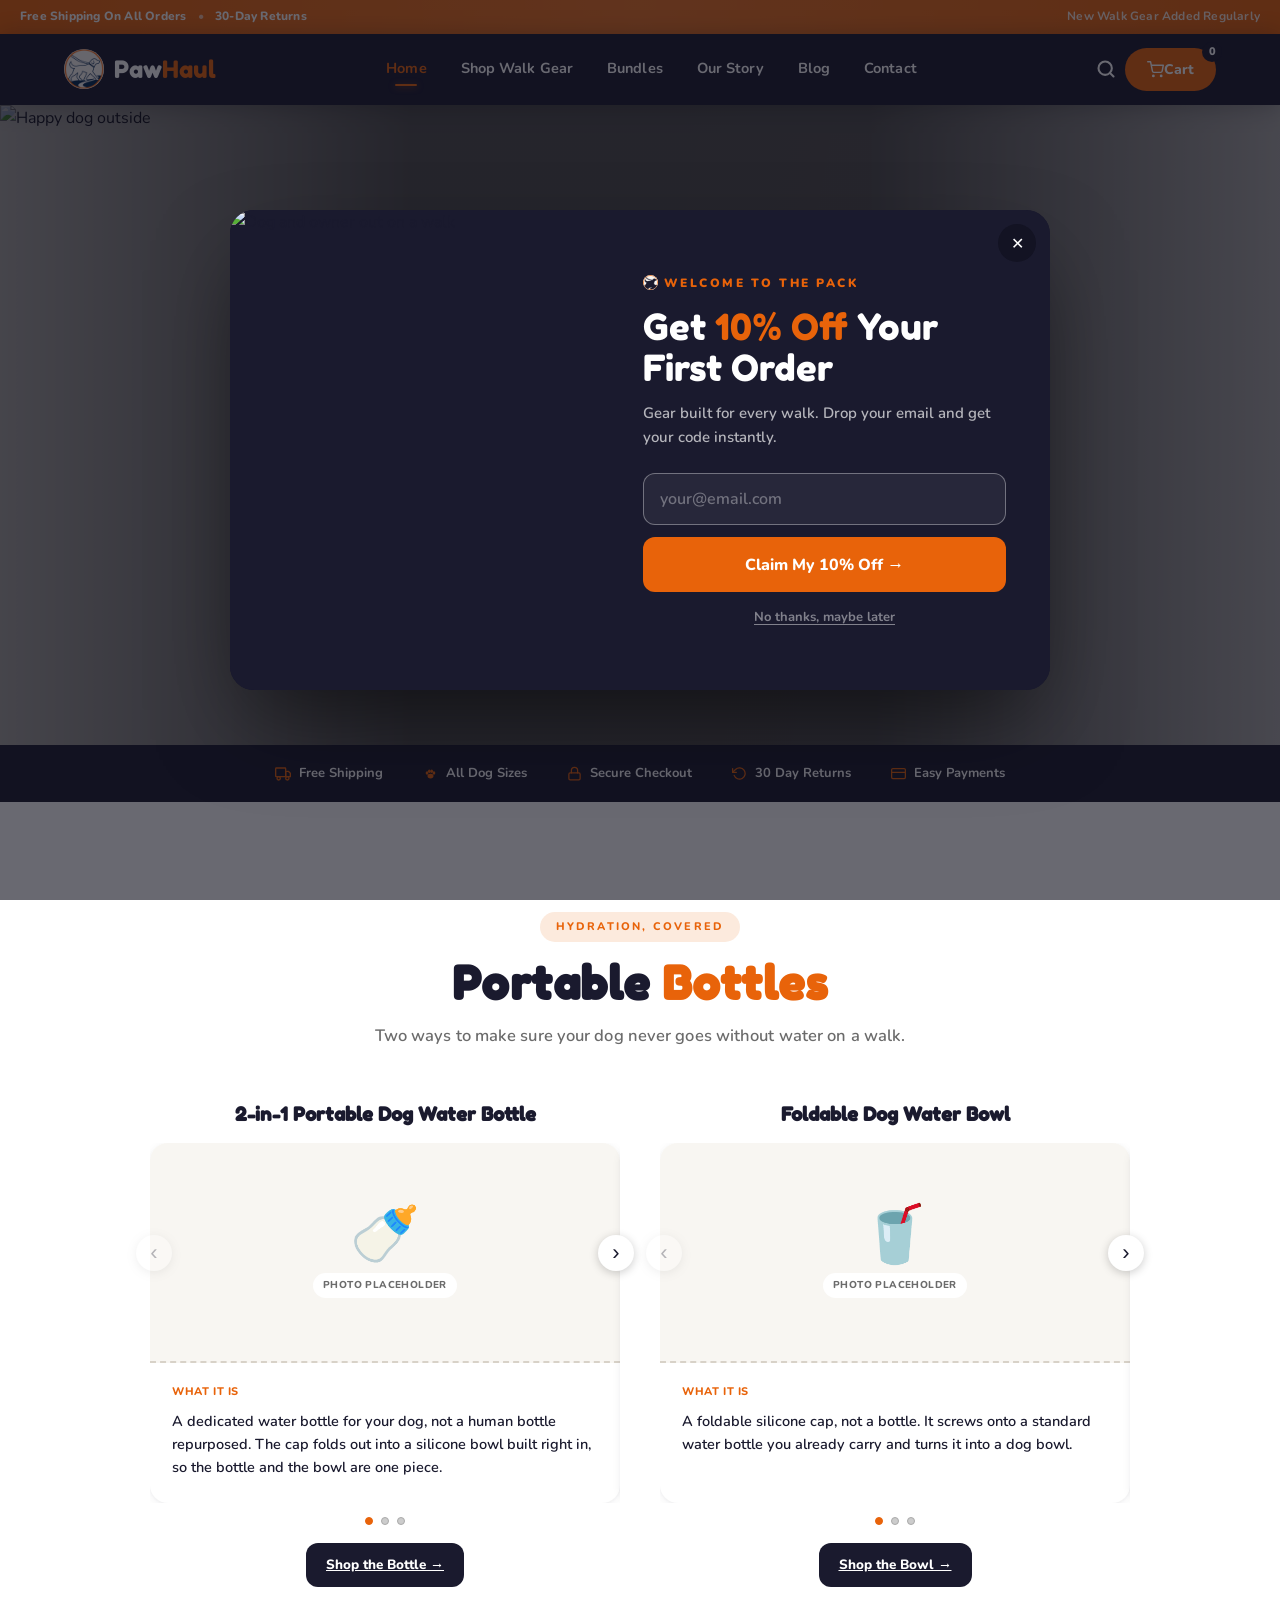
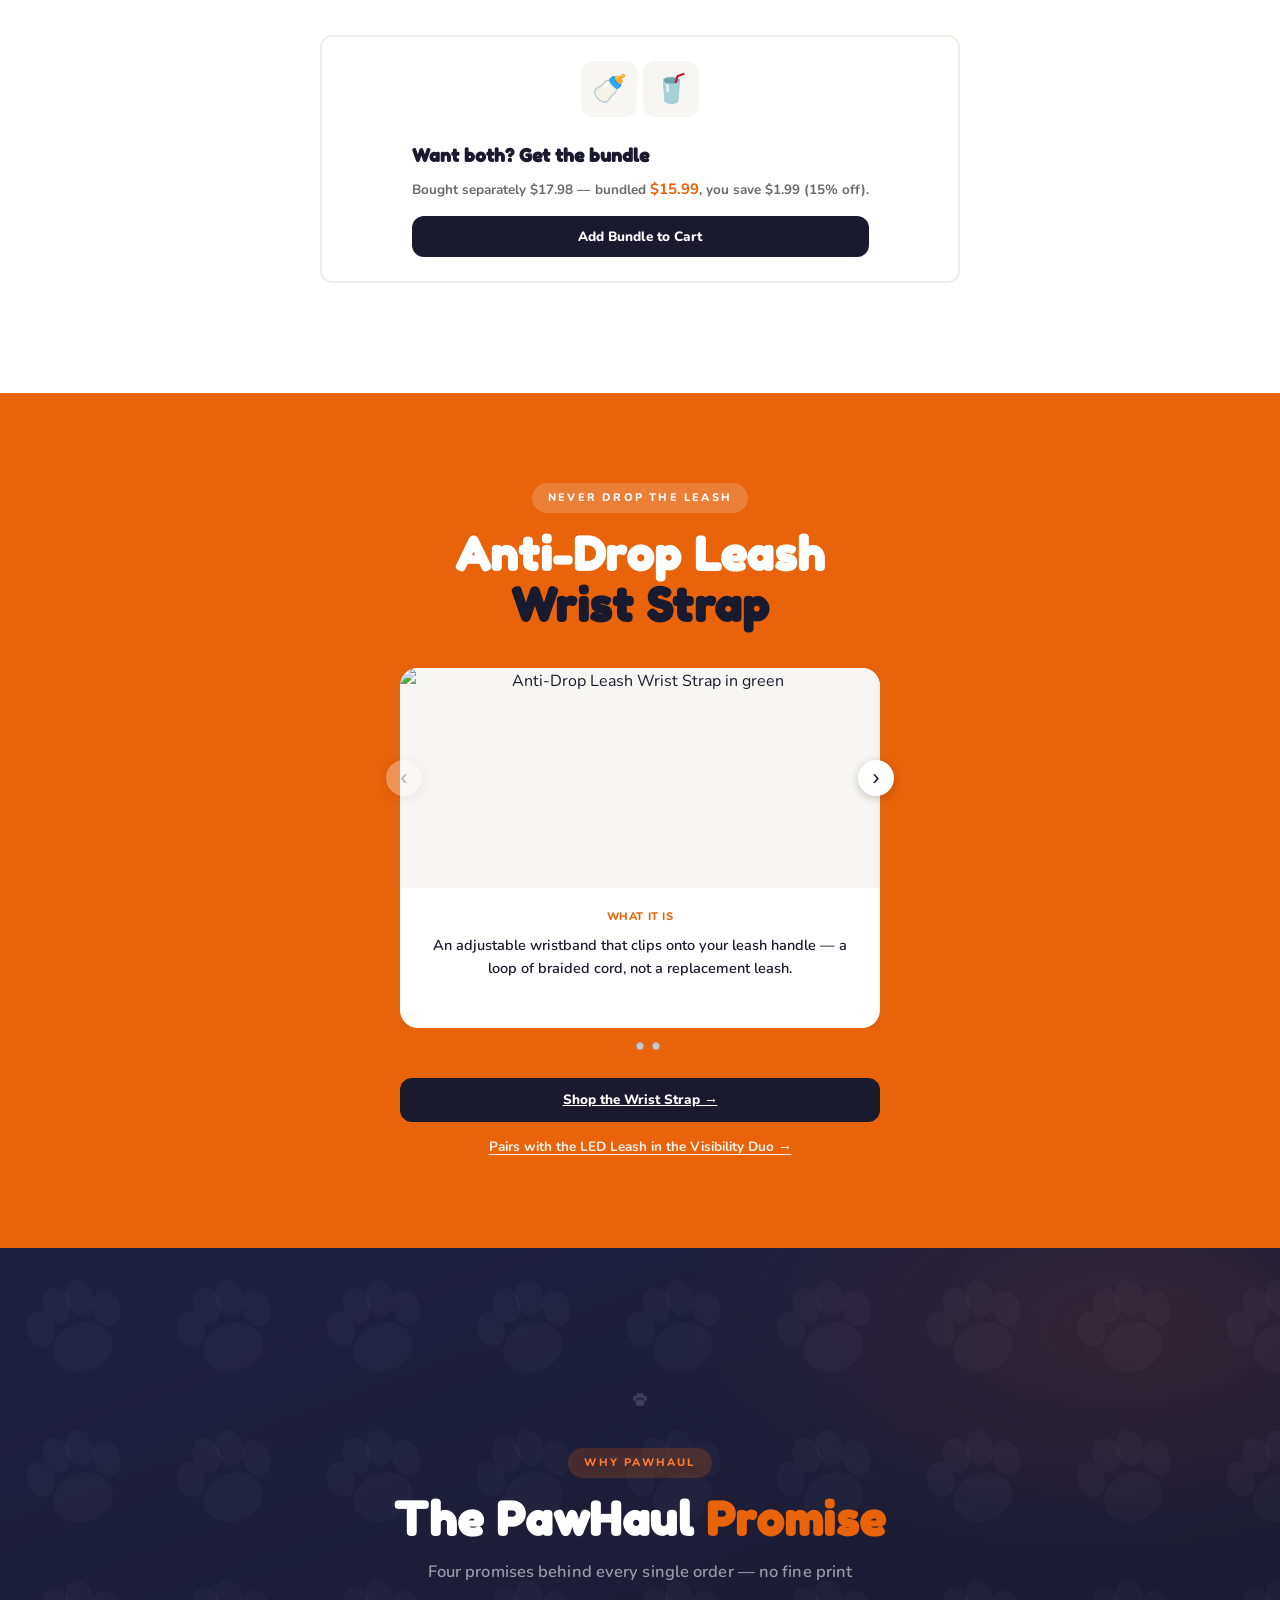
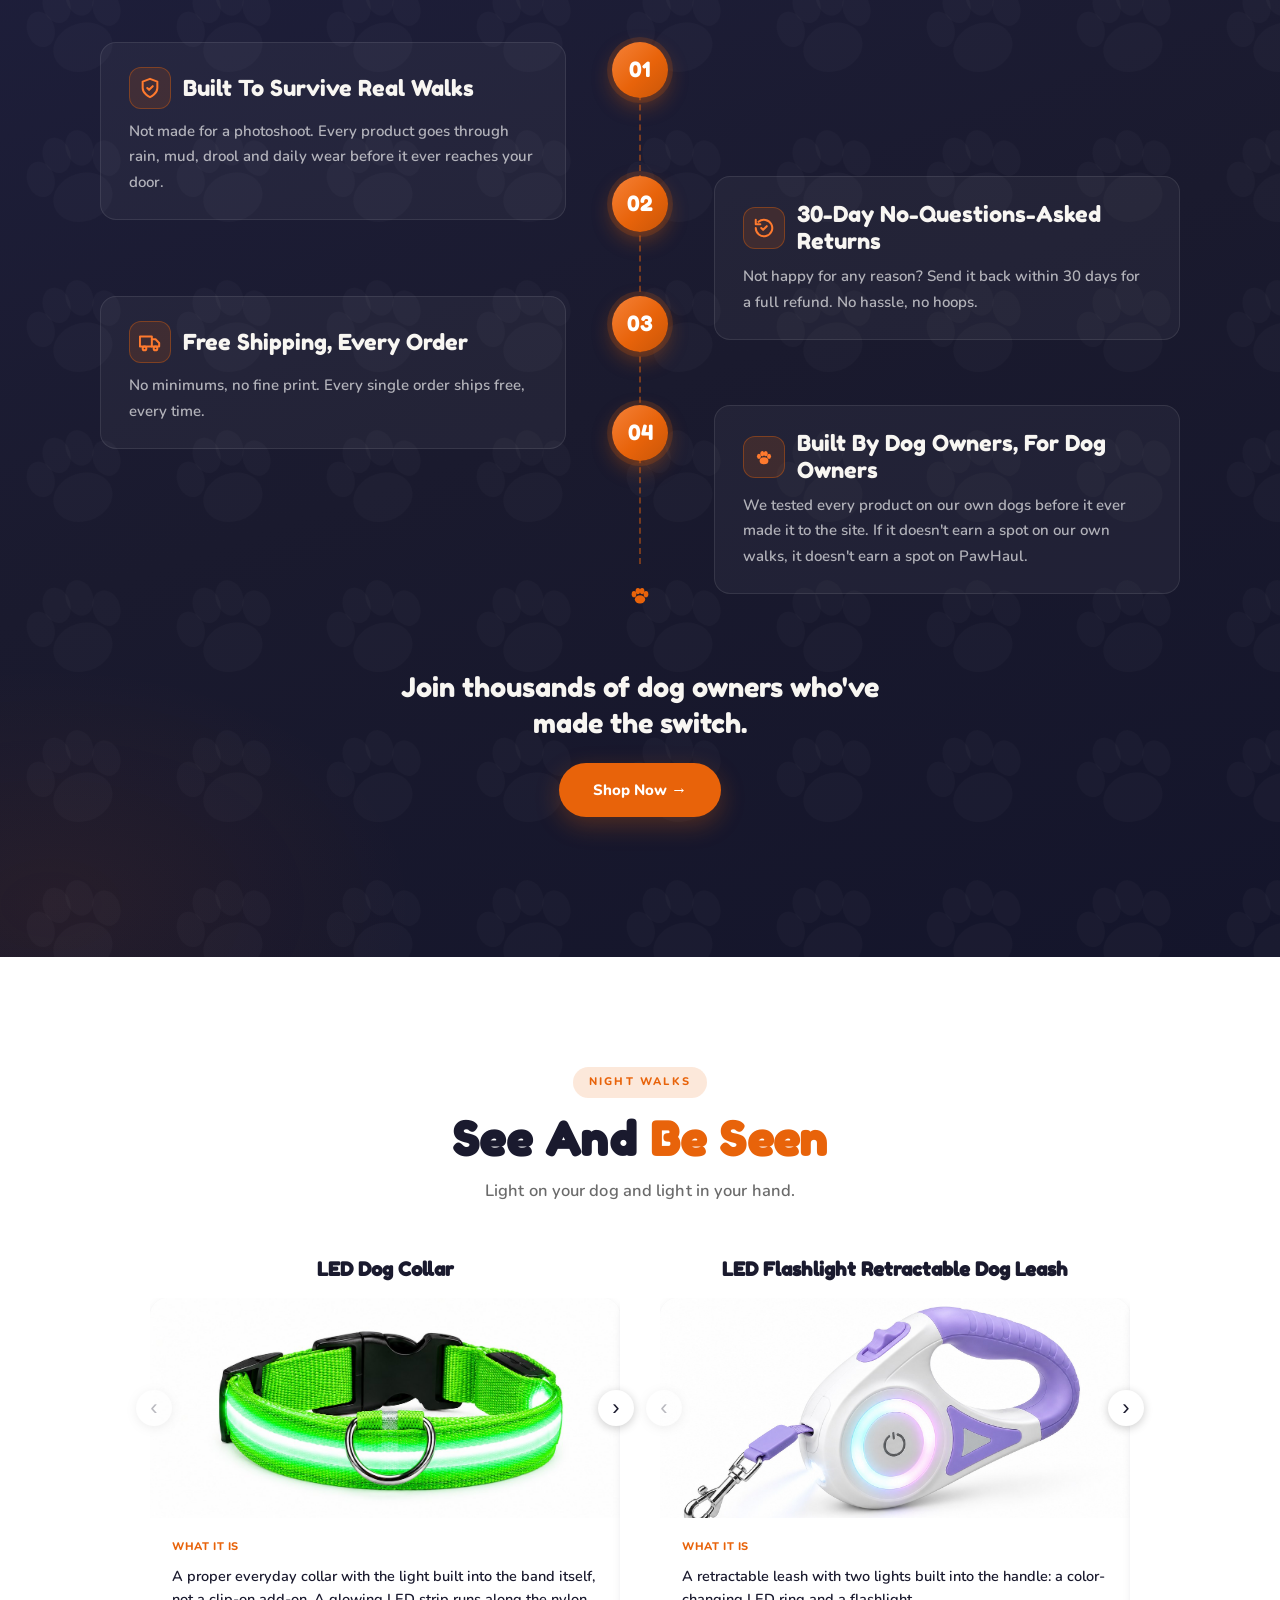
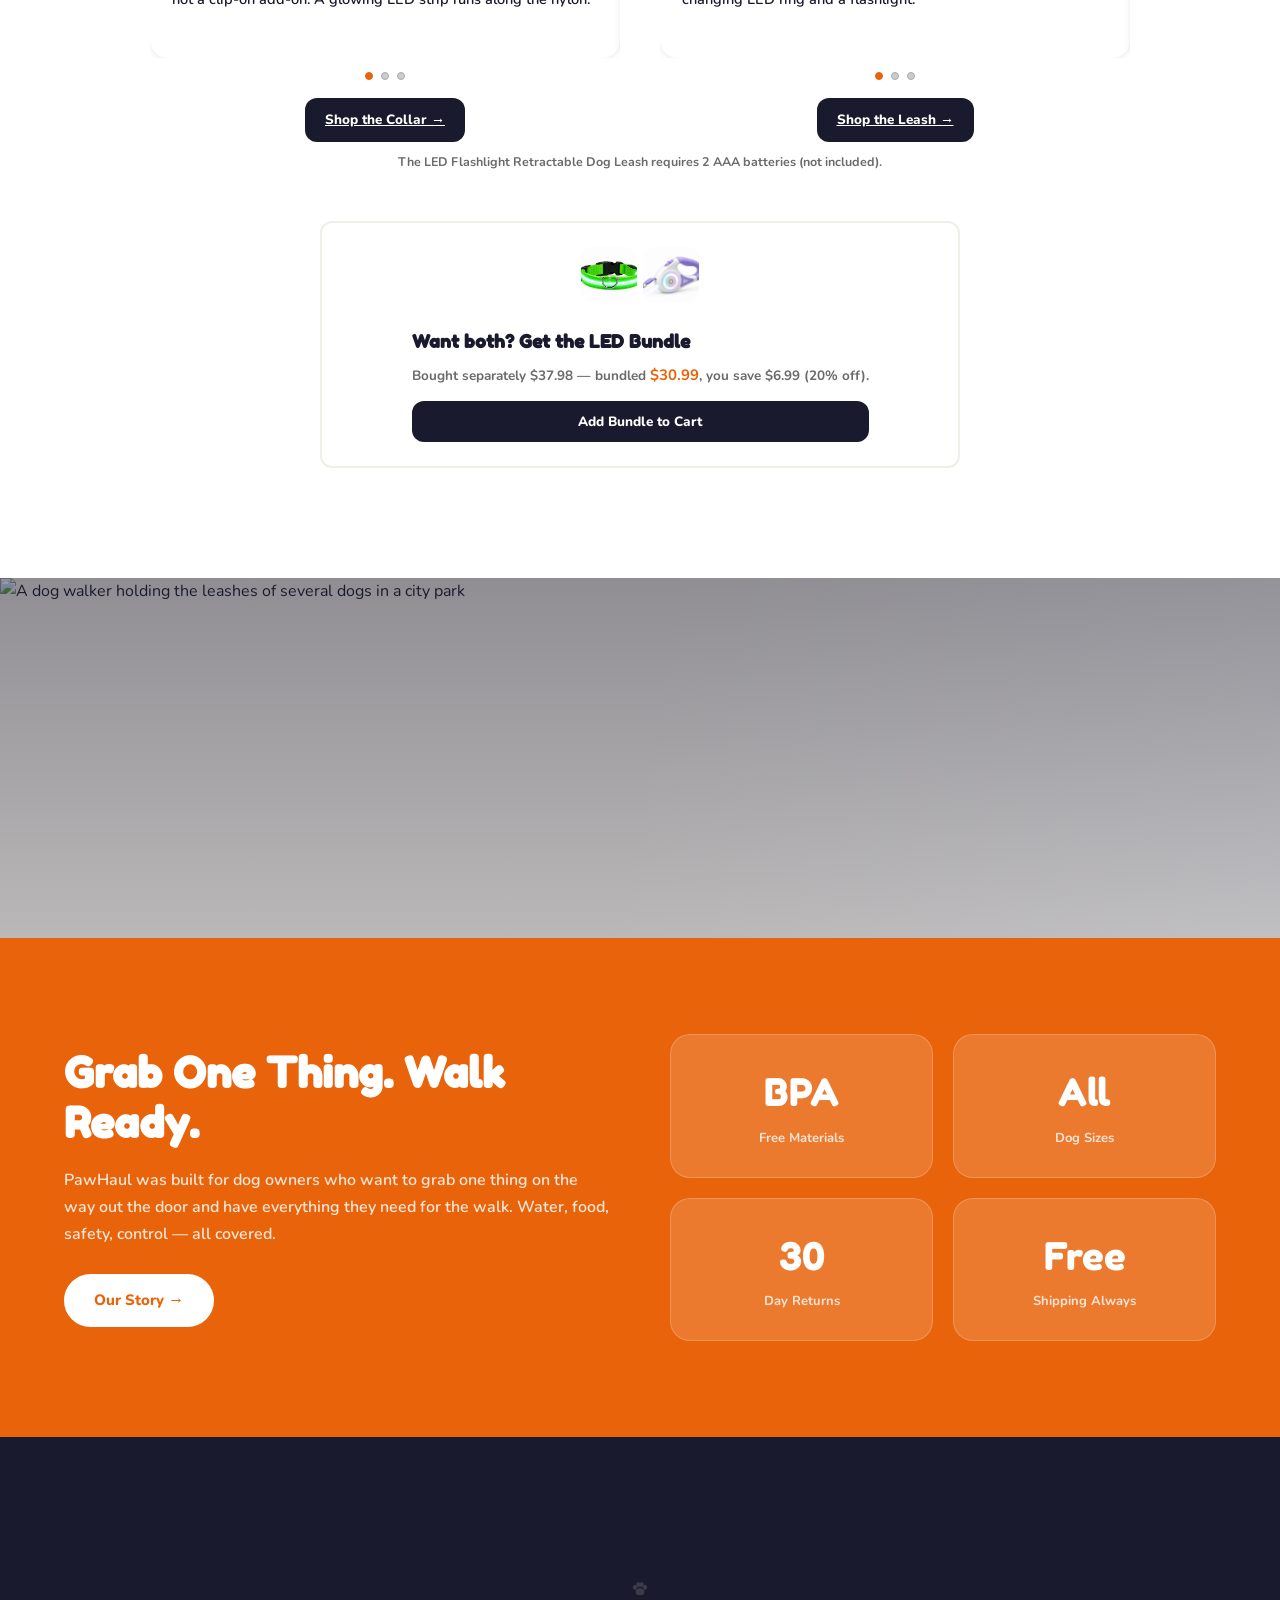
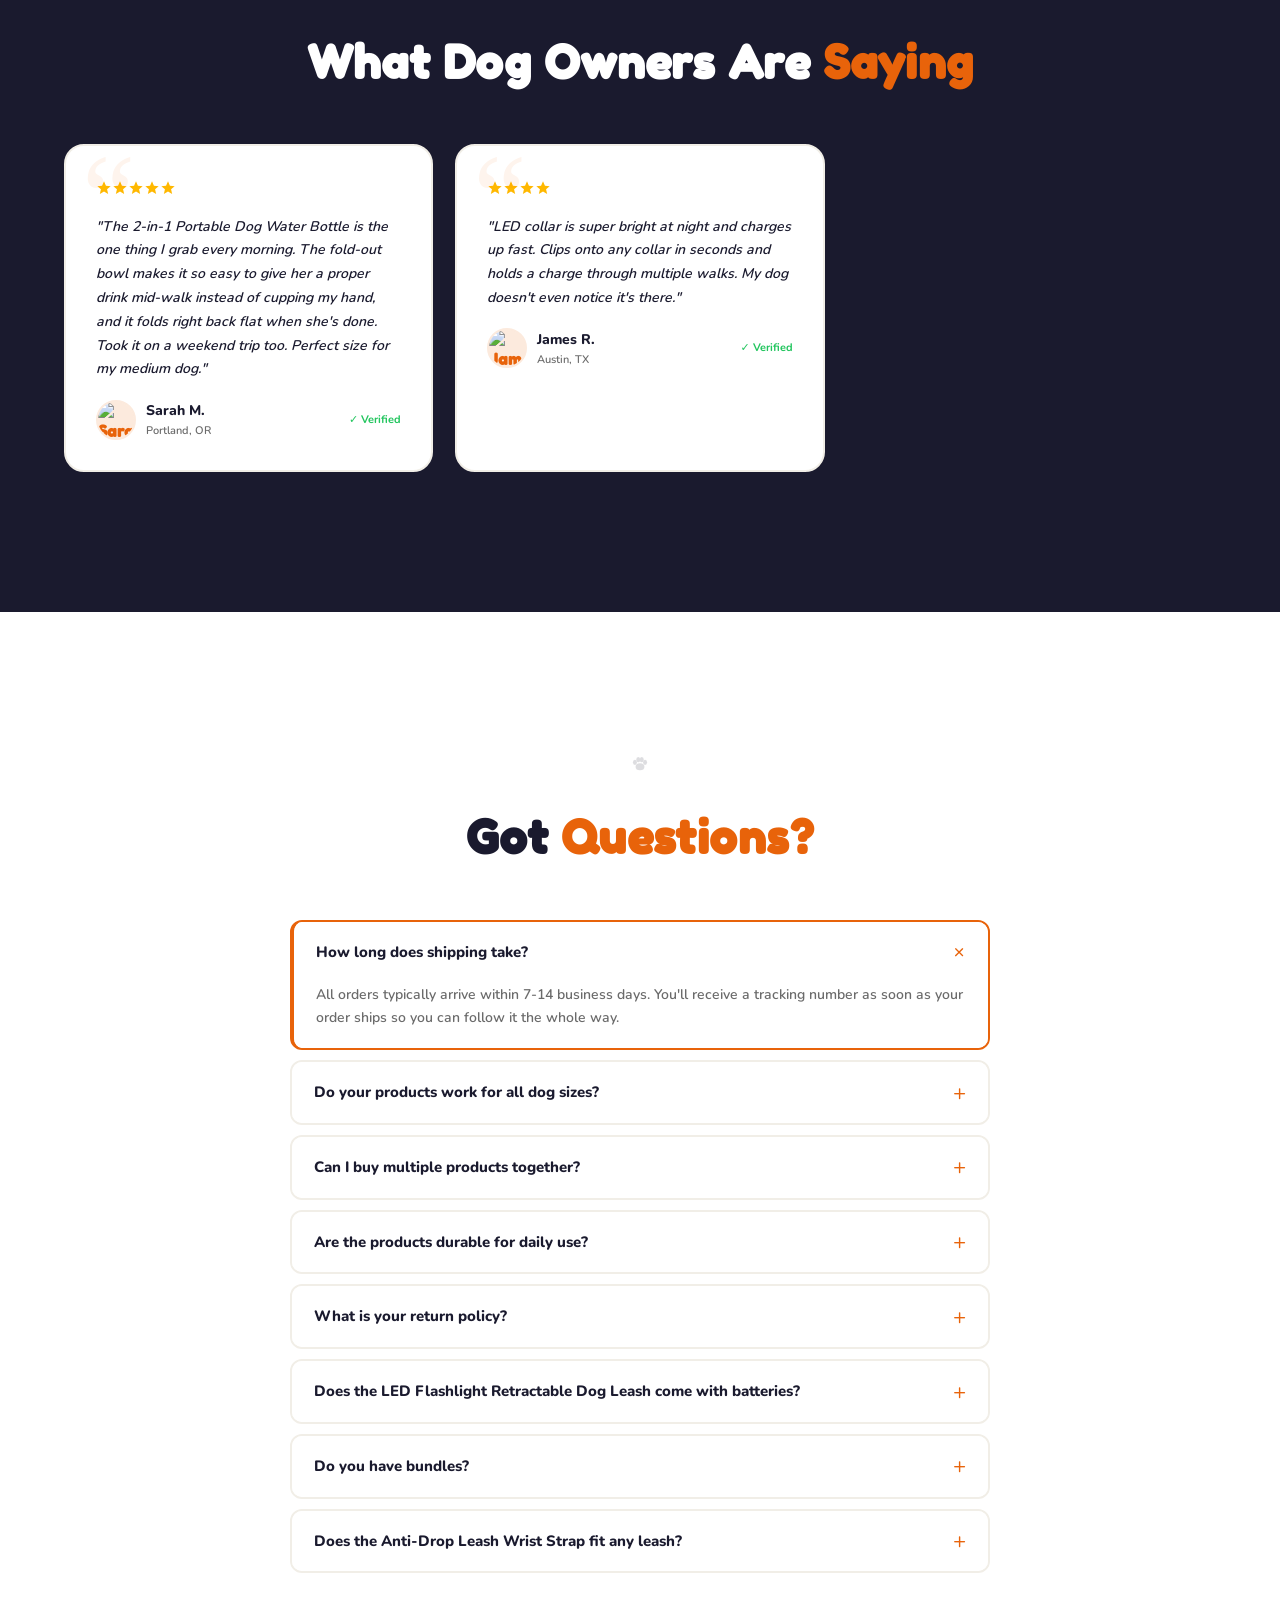
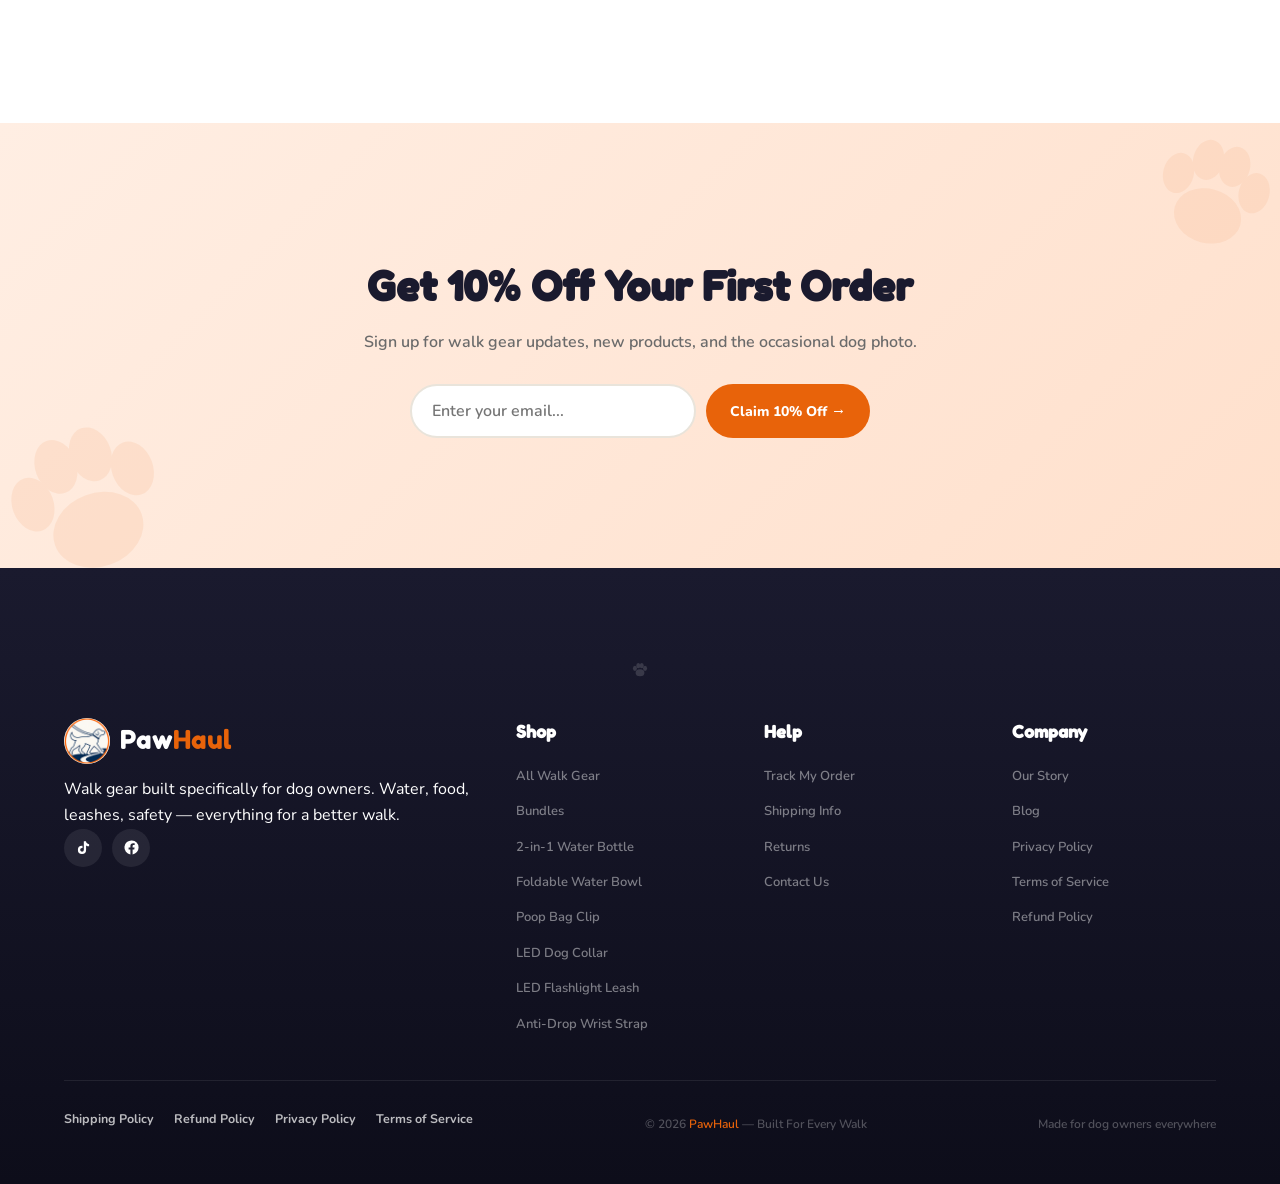
==== commit 7990154f: "Task 149: real Shopify photos and variant GIDs for the bottle and the clip Both products are pulled " ====
--- a/index.html
+++ b/index.html
@@ -232,7 +232,7 @@
        resolve against THAT path (e.g. /shop/styles.css, a 404) instead of the
        site root. Bit this exact way once already; keep new asset refs
        root-relative too. -->
-  <link rel="stylesheet" href="/styles.css?v=166" onload="document.documentElement.classList.remove('no-flash')">
+  <link rel="stylesheet" href="/styles.css?v=169" onload="document.documentElement.classList.remove('no-flash')">
   <!-- These two live at the very bottom of <body> (they need the DOM), but the
        page can't finish rendering until they've run, so start fetching them
        NOW — in parallel with the stylesheet — instead of when the parser
@@ -241,8 +241,8 @@
        character-for-character (version query included) or the browser fetches
        each file twice. -->
   <link rel="preload" as="script" href="/blog.js?v=10">
-  <link rel="preload" as="script" href="/products.js?v=94">
-  <link rel="preload" as="script" href="/app.js?v=87">
+  <link rel="preload" as="script" href="/products.js?v=95">
+  <link rel="preload" as="script" href="/app.js?v=94">
   <script>setTimeout(function(){document.documentElement.classList.remove('no-flash');}, 300);</script>
   <!-- The home page's 10% off box has TWO states and both ship in the markup,
        so the right one is chosen BEFORE first paint rather than by JS after the
@@ -443,6 +443,10 @@
   </div>
 
   <div class="search-body" id="searchBody">
+    <!-- task 148: the one element that moves when the content scrolls on a
+         phone (GPU transform driven by app.js, not native scrolling — see
+         searchTouchMove for why). -->
+    <div class="search-scroller" id="searchScroller">
     <!-- Default state: all products + the 3 named bundles. Rendered once by
          renderSearchDefaults() (app.js) at page load, not re-rendered per
          keystroke — only shown/hidden via the `hidden` attribute so the
@@ -477,6 +481,7 @@
     <!-- Active state: live results, rebuilt on every keystroke by doSearch()
          (app.js). Hidden whenever the input is empty. -->
     <div class="search-results" id="searchResults" hidden></div>
+    </div>
   </div>
 </div>
 
@@ -1688,8 +1693,8 @@
        from products.js so the server-side renderer can read one file for
        posts and one for products — see api/_seo.js. -->
   <script src="/blog.js?v=10"></script>
-  <script src="/products.js?v=94"></script>
-  <script src="/app.js?v=87"></script>
+  <script src="/products.js?v=95"></script>
+  <script src="/app.js?v=94"></script>
   <!-- EmailJS is only needed once someone actually submits the contact form or
        the 10%-off box, so it's deferred and loaded LAST. It used to sit above
        products.js and run synchronously (products.js called emailjs.init() at
--- a/styles.css
+++ b/styles.css
@@ -2996,20 +2996,17 @@
 }
 .search-body::-webkit-scrollbar { display: none; }
 
-/* task 148: always a little taller than the box, so .search-body is a
-   real scroll container from the very first touch (app.js's touchmove
-   guard handles the edges). On a phone the default
-   view fits the screen exactly with the keyboard closed, so on first open
-   (before any --search-kb-inset padding exists) a vertical swipe found
-   nothing to scroll here and iOS handed it to the page instead — which,
-   with the keyboard up, can pan by the keyboard's height, dragging the
-   whole overlay. Measured on-device: content scrollTop 0 throughout while
-   window.scrollY / visualViewport.offsetTop went to 148-232. Later opens
-   were fine only because the stale inset padding from the first open made
-   this overflow. The iPad block resets .search-default to min-height:0
-   (its no-scroll fit from tasks 141/142). */
-.search-default,
-.search-results { min-height: calc(100% + 2px); }
+/* task 148: on a phone the search content is scrolled by app.js moving
+   .search-scroller with a GPU transform (see searchTouchMove for why: with
+   the keyboard up iOS never scrolls this box natively, it slides the whole
+   screen instead). So the box itself doesn't scroll there, and the
+   scroller gets its own compositing layer so moving it never repaints the
+   cards. Same media condition app.js uses (SEARCH_PHONE_MQ); desktop keeps
+   native wheel scrolling, iPad never scrolls (task 141). */
+@media (max-width: 699px) and (hover: none) and (pointer: coarse) {
+  .search-body { overflow: hidden; }
+  .search-scroller { will-change: transform; transform: translate3d(0, 0, 0); }
+}
 
 .search-section-label {
   font-family: var(--font-body);
@@ -3023,6 +3020,15 @@
 .search-default .search-section-label + .search-section-label,
 .search-bundles-row + .search-section-label {
   margin-top: 28px;
+}
+/* task 148: phone only, set by app.js (searchFitContent) when the default
+   view doesn't fit with the keyboard closed — tighter spacing first, before
+   any photo shrinks. */
+html.search-compact .search-section-label { margin-bottom: 6px; }
+html.search-compact .search-bundles-row + .search-section-label { margin-top: 12px; }
+html.search-compact .search-body {
+  padding-top: 10px;
+  padding-bottom: calc(12px + env(safe-area-inset-bottom) + var(--search-kb-inset, 0px));
 }
 
 /* ---------- default state: product carousel ---------- */
@@ -3073,7 +3079,9 @@
 .search-pc-card:active { transform: scale(0.97); }
 .search-pc-media {
   width: 100%;
-  height: 124px;
+  /* task 148: app.js (searchFitContent) lowers this on a phone only when
+     the default view wouldn't otherwise fit with the keyboard closed. */
+  height: var(--search-pc-media-h, 124px);
   display: flex;
   align-items: center;
   justify-content: center;
@@ -3173,7 +3181,7 @@
   touch-action: pan-x pan-y;
 }
 .search-blog-card:active { transform: scale(0.97); }
-.search-blog-media { width: 100%; height: 104px; background: var(--img-placeholder); overflow: hidden; }
+.search-blog-media { width: 100%; height: var(--search-blog-media-h, 104px); background: var(--img-placeholder); overflow: hidden; }
 .search-blog-media img { width: 100%; height: 100%; object-fit: cover; }
 .search-blog-title {
   font-family: var(--font-body);
@@ -3355,6 +3363,9 @@
      141). flex:1 on both, not just a bare flex-grow number: the shorthand
      sets flex-basis:0 too, which is what makes the split a pure 1:1 ratio
      of the free space regardless of either section's own content. */
+  /* task 148: .search-default's height:100% now resolves against this
+     wrapper, so it has to fill .search-body exactly too. */
+  .search-scroller { height: 100%; }
   .search-default {
     display: flex;
     flex-direction: column;
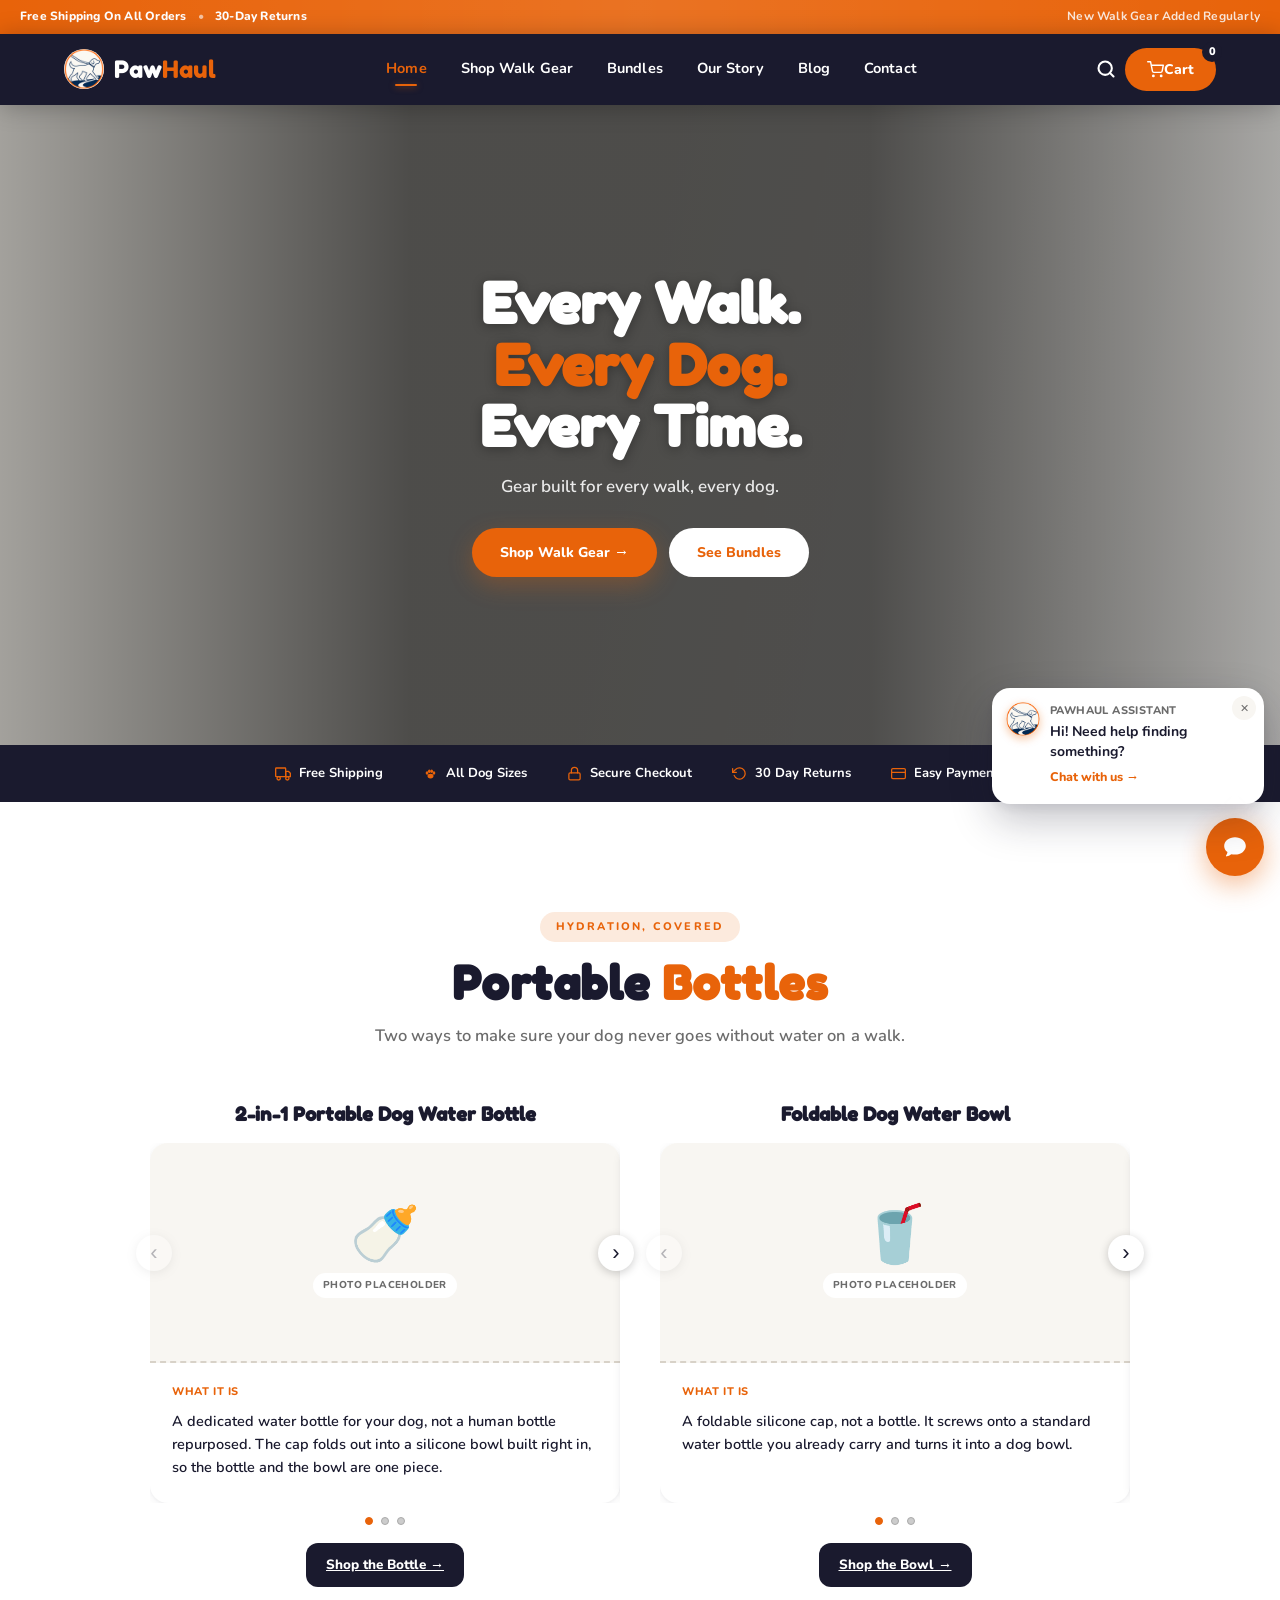
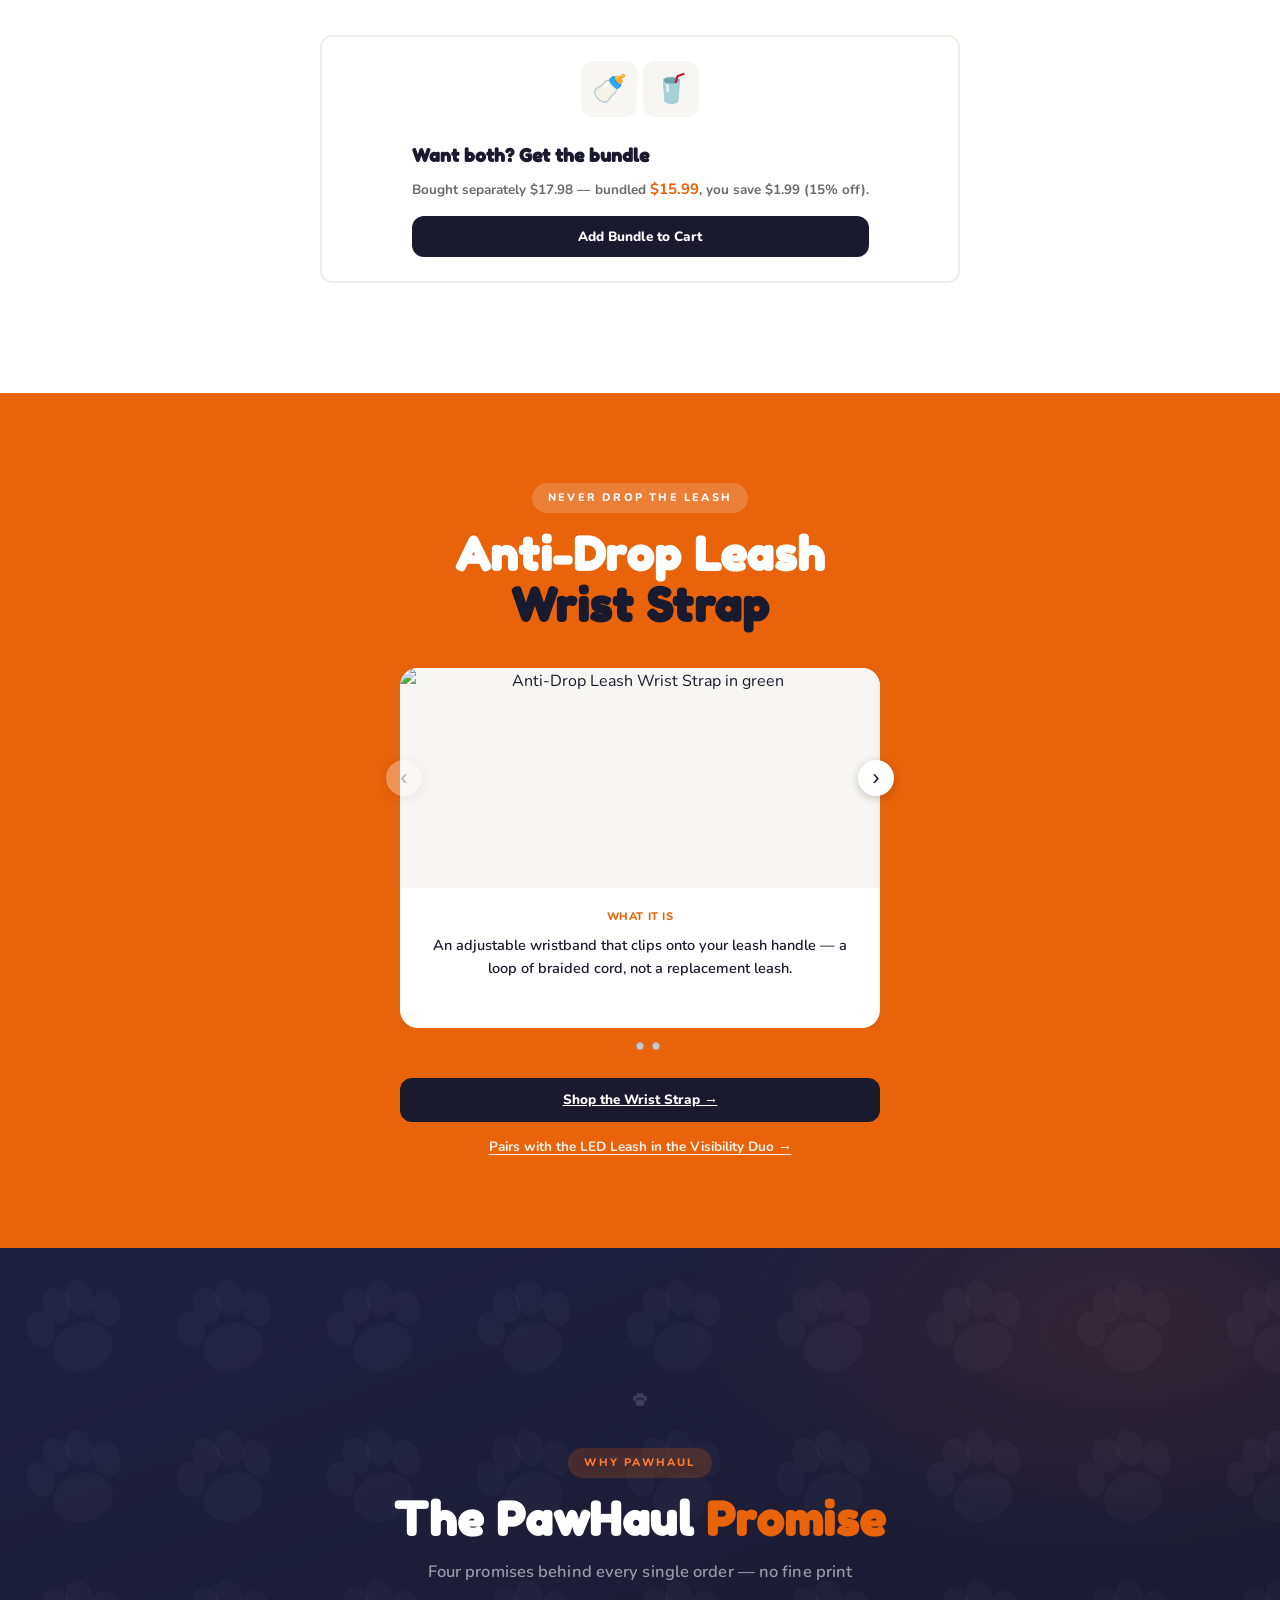
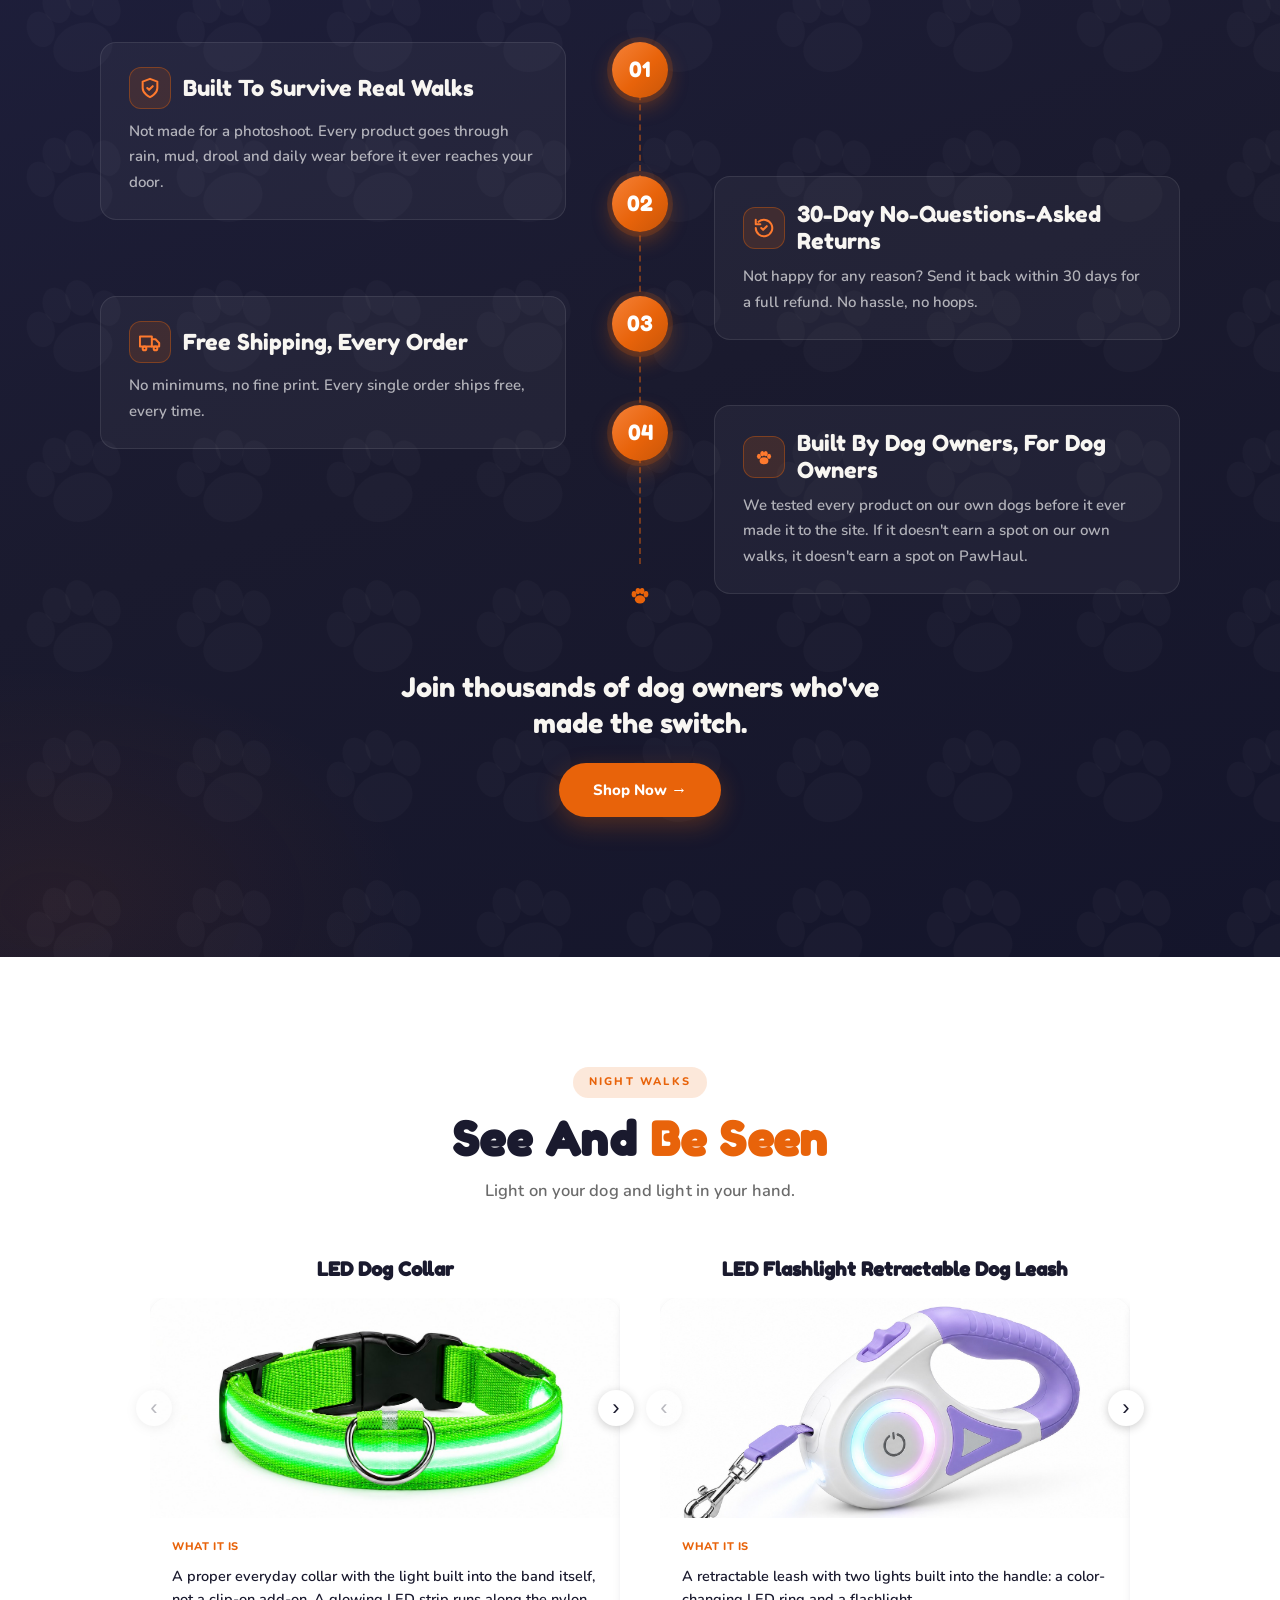
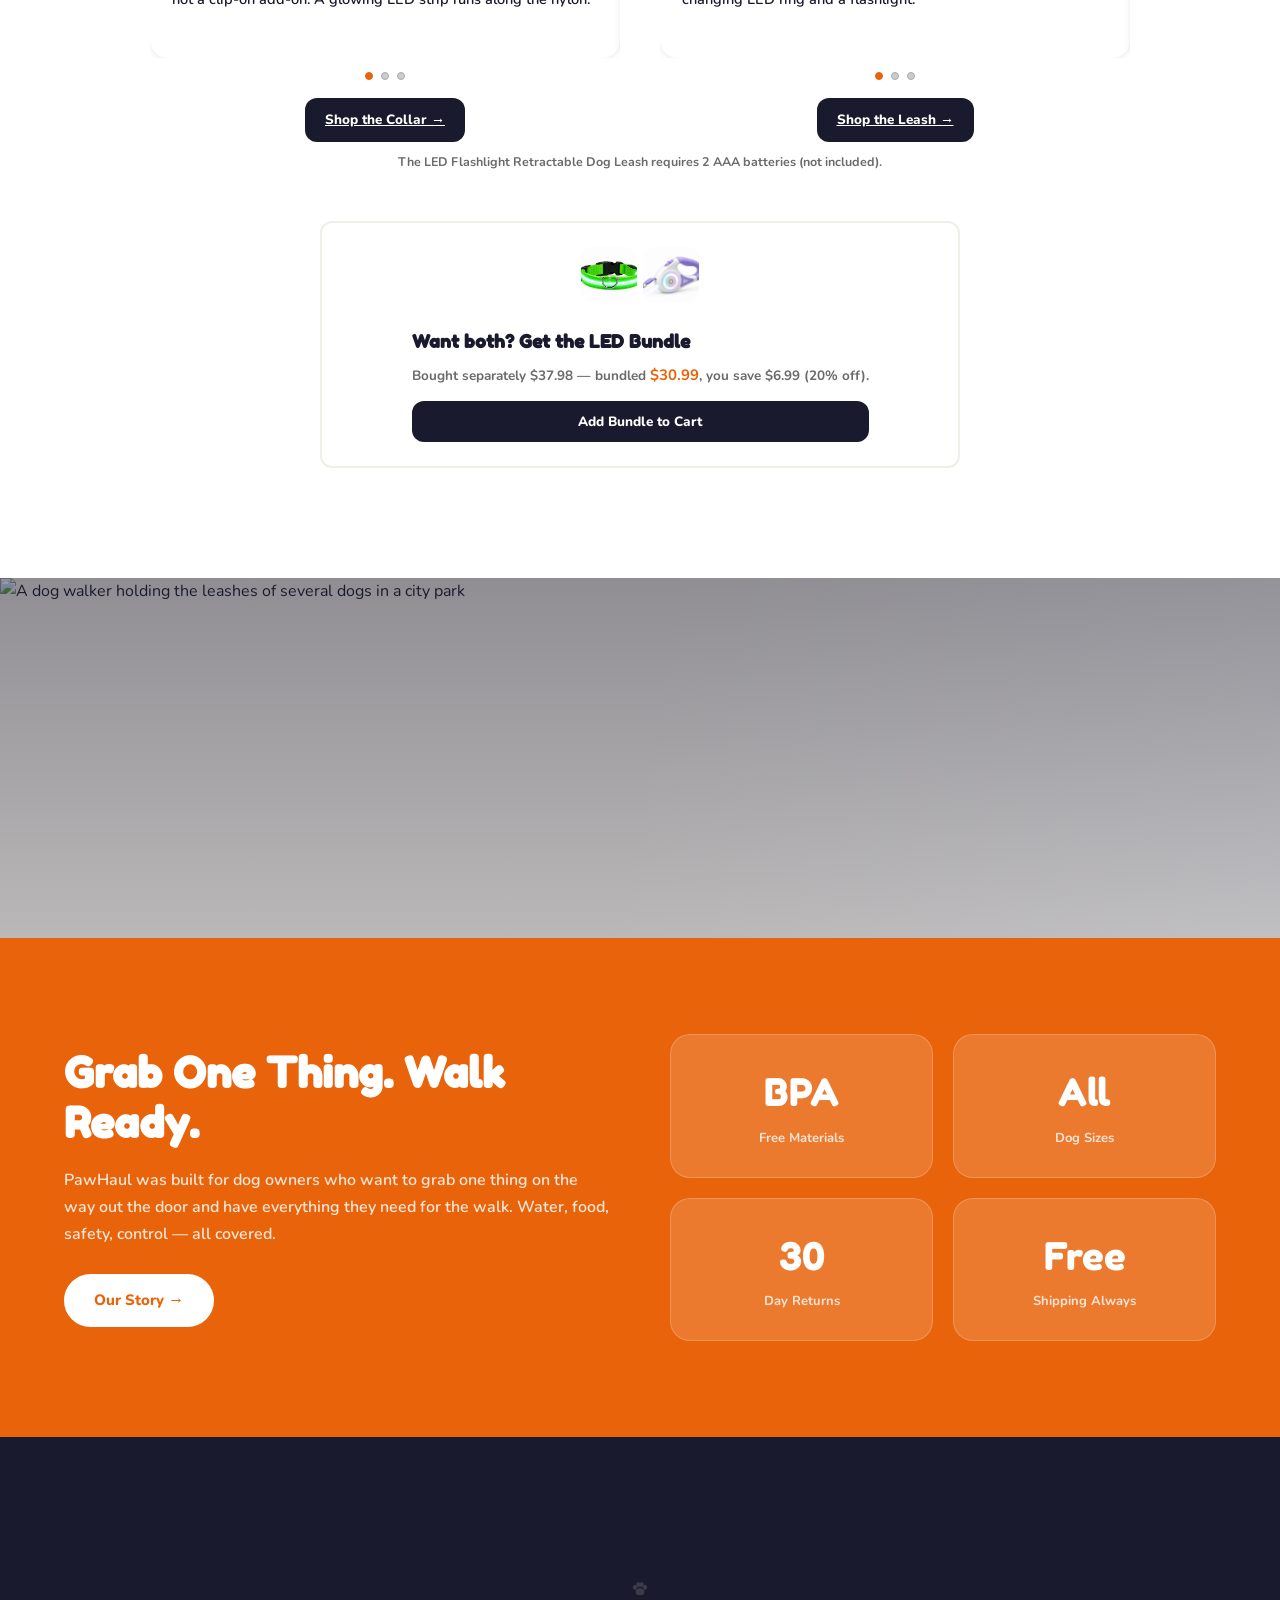
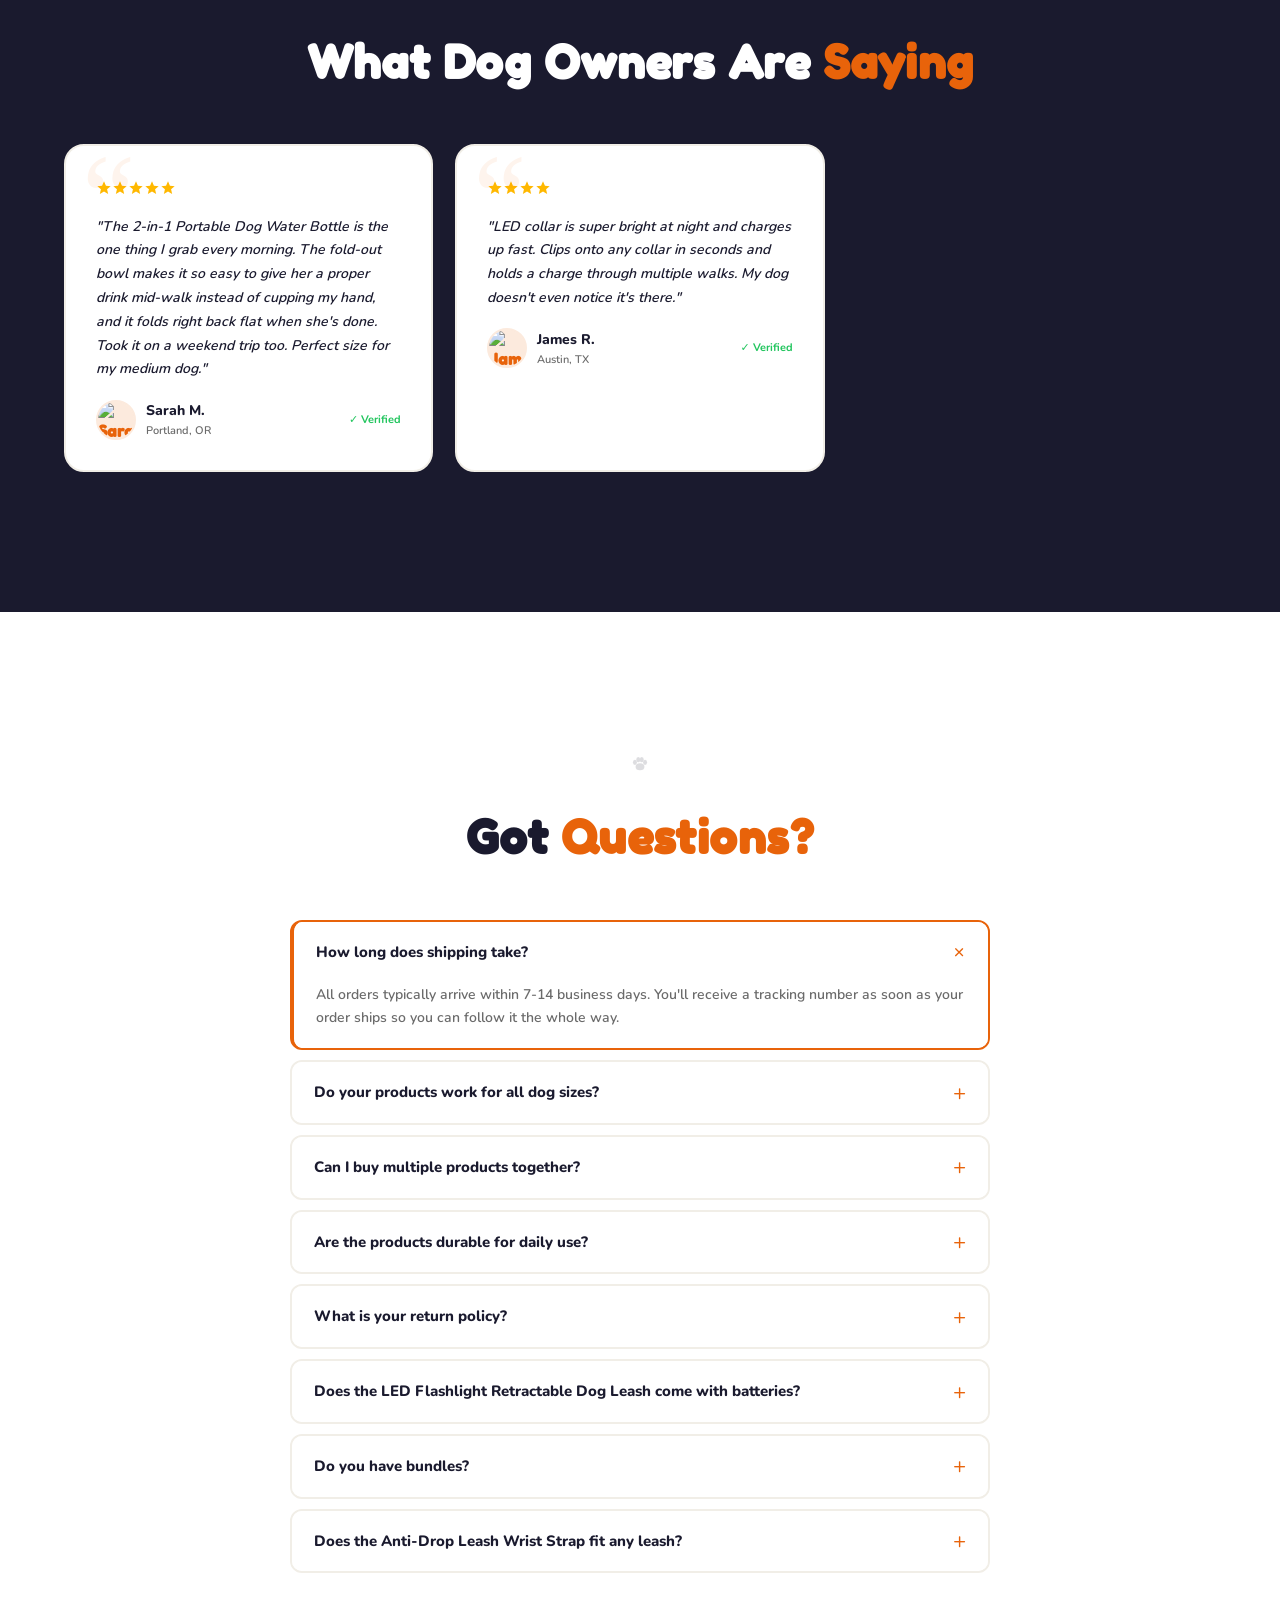
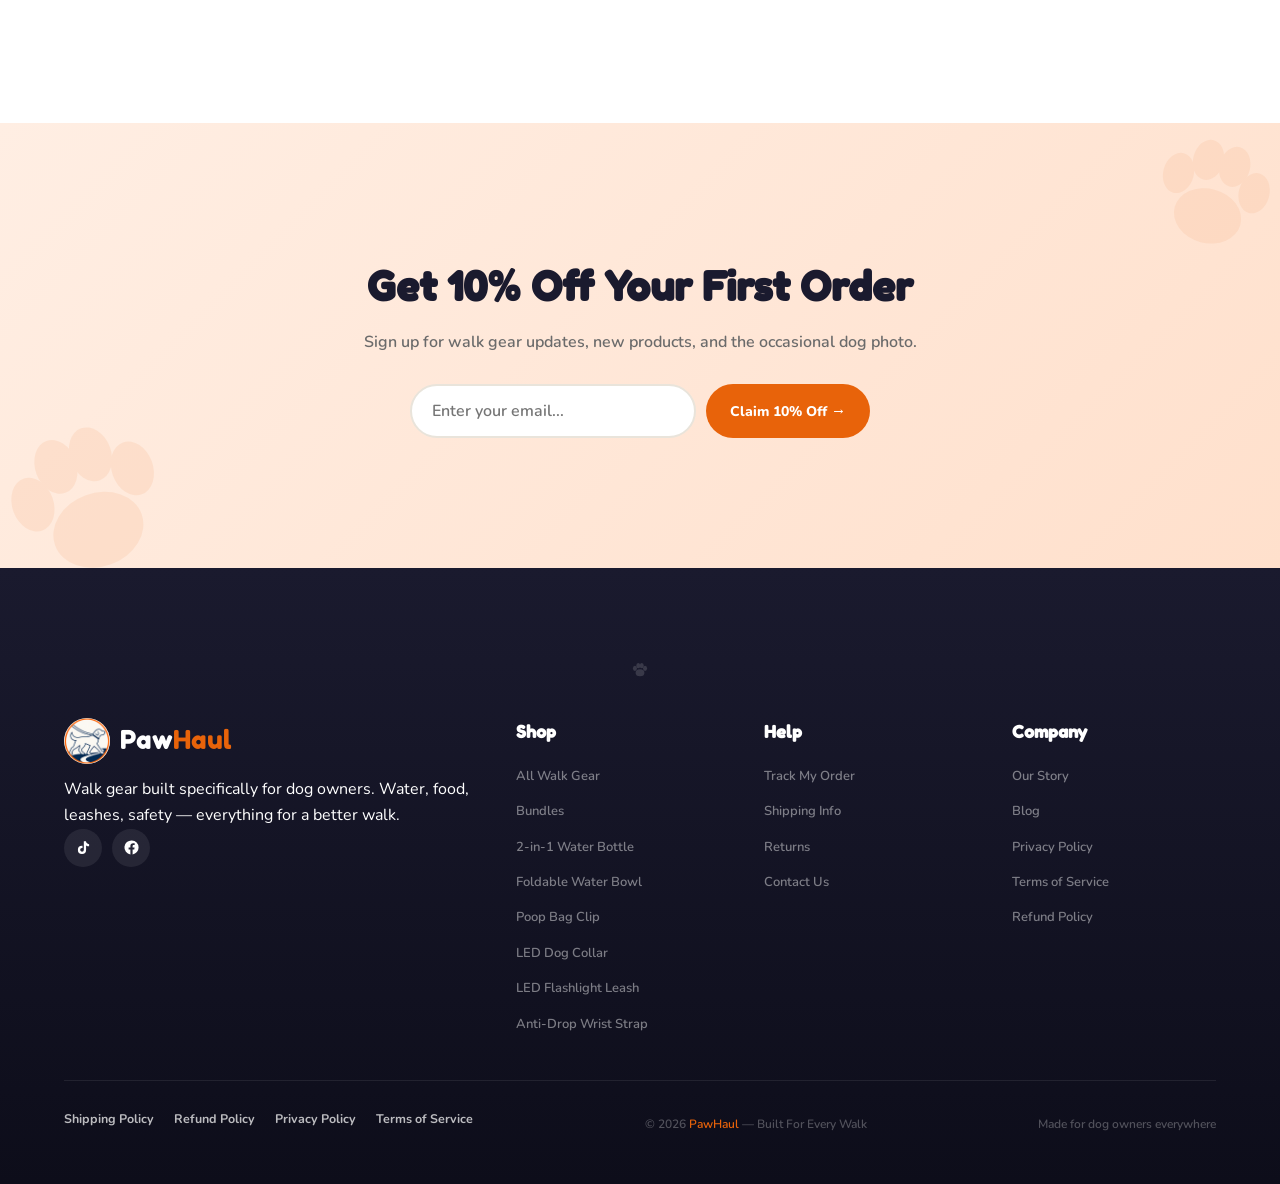
==== commit f9c42bff: "Task 150: the whole pool in the gallery, with the swatches and the swipe in sync The gallery for the" ====
--- a/index.html
+++ b/index.html
@@ -232,7 +232,7 @@
        resolve against THAT path (e.g. /shop/styles.css, a 404) instead of the
        site root. Bit this exact way once already; keep new asset refs
        root-relative too. -->
-  <link rel="stylesheet" href="/styles.css?v=169" onload="document.documentElement.classList.remove('no-flash')">
+  <link rel="stylesheet" href="/styles.css?v=170" onload="document.documentElement.classList.remove('no-flash')">
   <!-- These two live at the very bottom of <body> (they need the DOM), but the
        page can't finish rendering until they've run, so start fetching them
        NOW — in parallel with the stylesheet — instead of when the parser
@@ -241,8 +241,8 @@
        character-for-character (version query included) or the browser fetches
        each file twice. -->
   <link rel="preload" as="script" href="/blog.js?v=10">
-  <link rel="preload" as="script" href="/products.js?v=95">
-  <link rel="preload" as="script" href="/app.js?v=94">
+  <link rel="preload" as="script" href="/products.js?v=96">
+  <link rel="preload" as="script" href="/app.js?v=95">
   <script>setTimeout(function(){document.documentElement.classList.remove('no-flash');}, 300);</script>
   <!-- The home page's 10% off box has TWO states and both ship in the markup,
        so the right one is chosen BEFORE first paint rather than by JS after the
@@ -1693,8 +1693,8 @@
        from products.js so the server-side renderer can read one file for
        posts and one for products — see api/_seo.js. -->
   <script src="/blog.js?v=10"></script>
-  <script src="/products.js?v=95"></script>
-  <script src="/app.js?v=94"></script>
+  <script src="/products.js?v=96"></script>
+  <script src="/app.js?v=95"></script>
   <!-- EmailJS is only needed once someone actually submits the contact form or
        the 10%-off box, so it's deferred and loaded LAST. It used to sit above
        products.js and run synchronously (products.js called emailjs.init() at
--- a/styles.css
+++ b/styles.css
@@ -1768,6 +1768,88 @@
 .det-dots { display: flex; justify-content: center; gap: 8px; padding: 14px 0; min-height: 36px; background: #fff; }
 .det-dot { width: 8px; height: 8px; border-radius: 50%; background: #ccc; border: 1.5px solid #aaa; transition: background 0.2s; }
 .det-dot.active { background: var(--orange); border-color: var(--orange); }
+
+/* ── GALLERY COUNTER (task 150) ──
+   Replaces the dot row once a gallery runs past six slides, where dots stop
+   reading as a position and become a smear of identical circles. Sits INSIDE
+   .det-carousel as an overlay so it costs no layout height at all — which is
+   also why swapping dots for a counter cannot shift the page.
+   `font-variant-numeric: tabular-nums` keeps "1 / 10" and "9 / 10" exactly
+   the same width, so the pill never twitches as you swipe. */
+.det-counter {
+  position: absolute;
+  right: 12px;
+  bottom: 12px;
+  z-index: 5;
+  padding: 4px 10px;
+  border-radius: 50px;
+  background: rgba(26, 26, 46, 0.72);
+  color: #fff;
+  font-size: 12px;
+  font-weight: 800;
+  line-height: 1.5;
+  letter-spacing: 0.02em;
+  font-variant-numeric: tabular-nums;
+  pointer-events: none;
+}
+
+/* ── GALLERY THUMBNAIL STRIP (task 150) ──
+   Hidden by default: on a phone the swipe, the arrows and the counter are the
+   navigation, and this row would push the price and Add To Cart below the
+   fold. It appears from 768px up ("if there is room" — iPad and desktop).
+   Because the default is `display: none`, a phone never downloads layout for
+   it and a resize needs no re-render. */
+.det-thumbs { display: none; }
+
+@media (min-width: 768px) {
+  .det-thumbs {
+    display: flex;
+    gap: 8px;
+    padding: 12px 0 2px;
+    overflow-x: auto;
+    overflow-y: hidden;
+    /* Same contract as the task-88 tracks above: keep a horizontal fling
+       inside the strip, and grant BOTH axes so a finger landing on a thumb
+       can still scroll the page vertically (tasks 100/101). */
+    overscroll-behavior-x: contain;
+    touch-action: pan-x pan-y pinch-zoom;
+    scrollbar-width: none;
+    -ms-overflow-style: none;
+  }
+  .det-thumbs::-webkit-scrollbar { display: none; }
+  /* Fixed box, stated on the button rather than left to the image, so the row
+     reserves its exact height before a single thumb has decoded — nothing
+     shifts as they arrive. */
+  .det-thumb {
+    flex: 0 0 auto;
+    width: 62px;
+    height: 62px;
+    padding: 3px;
+    border-radius: 10px;
+    border: 2px solid var(--line-soft, #e8e2d9);
+    background: #fff;
+    cursor: pointer;
+    overflow: hidden;
+    -webkit-tap-highlight-color: transparent;
+    transition: border-color 0.15s var(--ease), opacity 0.15s var(--ease);
+    opacity: 0.72;
+  }
+  .det-thumb:hover { opacity: 1; }
+  .det-thumb.active { border-color: var(--orange); opacity: 1; }
+  /* SELECTOR: `.det-thumbs` is in there to out-specify `.main-img img`
+     further down this file (equal specificity but later, so it would win and
+     put every thumb on `cover` with an inherited radius). Same trap, and the
+     same fix, as `.det-carousel .det-slide img` above. */
+  .det-thumbs .det-thumb img {
+    width: 100%;
+    height: 100%;
+    object-fit: contain;
+    display: block;
+    background: none;
+    animation: none;
+    border-radius: 0;
+  }
+}
 
 .product-detail-info {
   padding: 24px 5%;
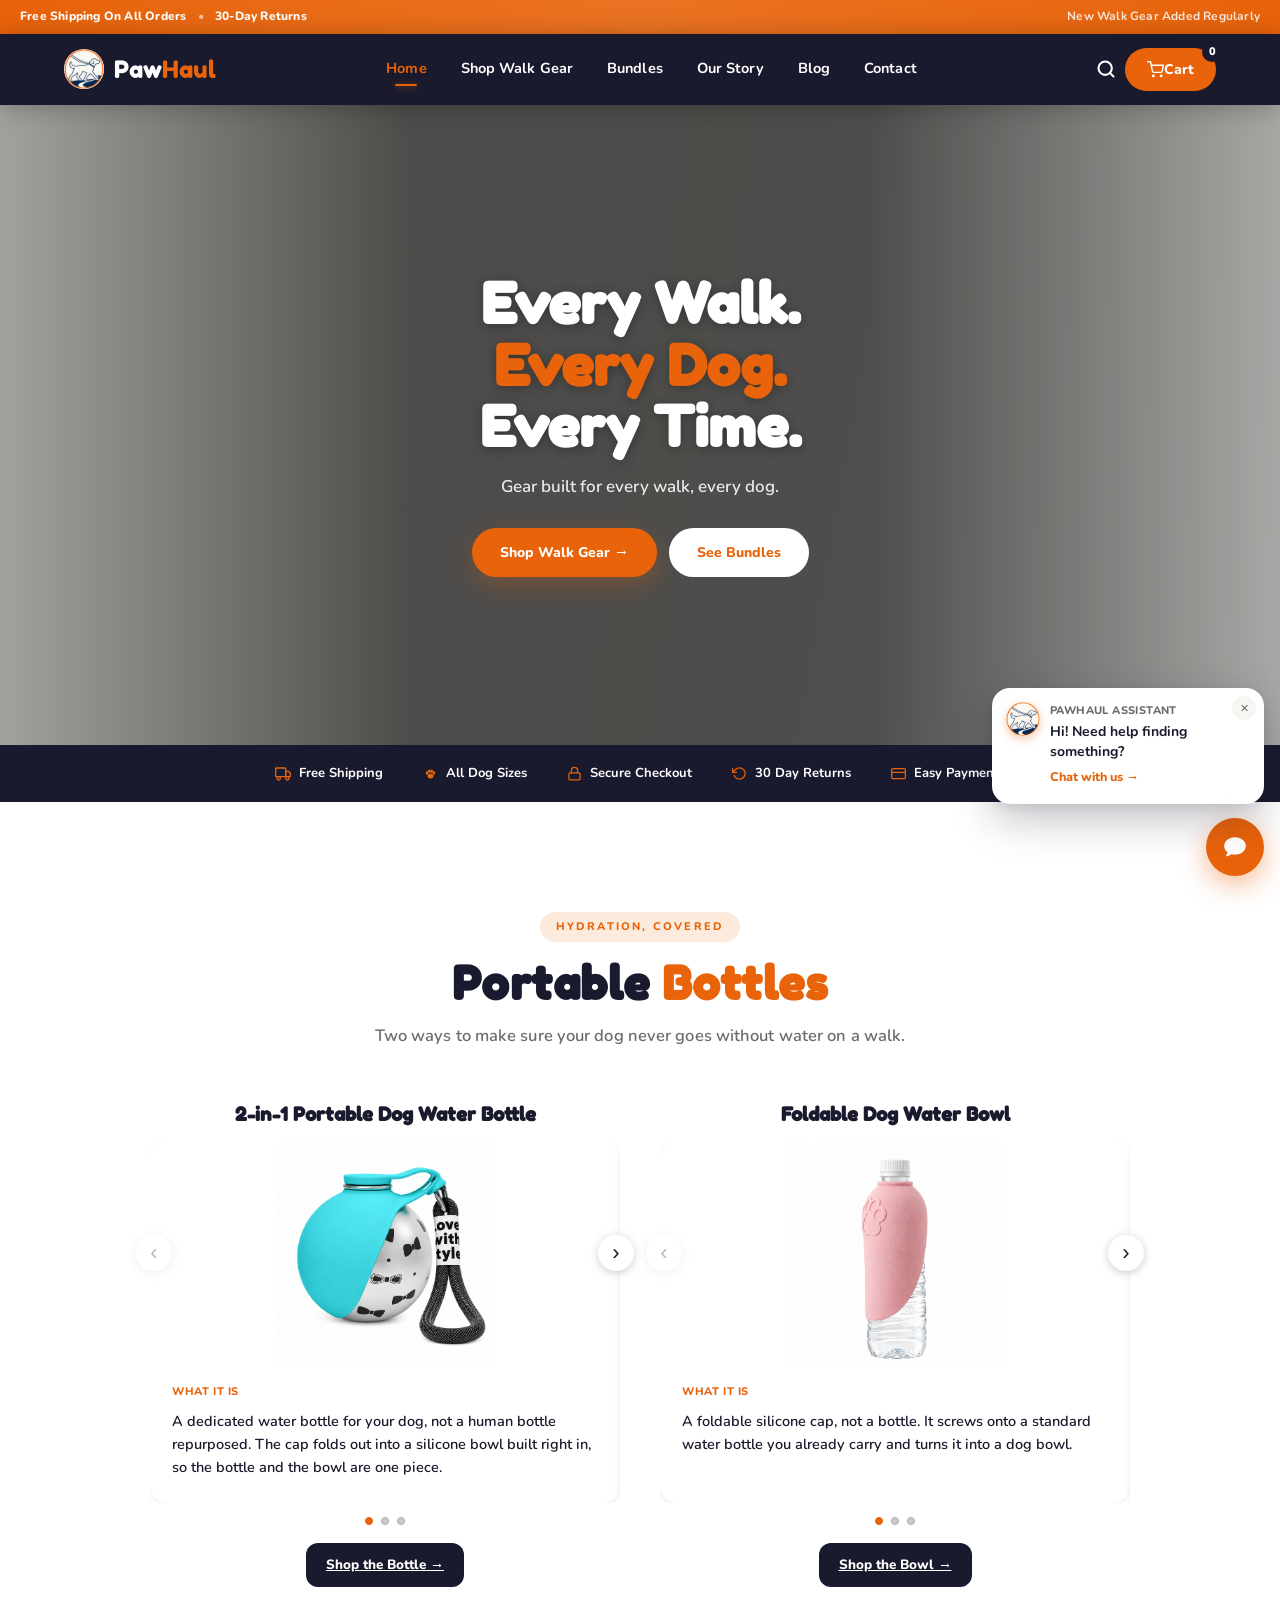
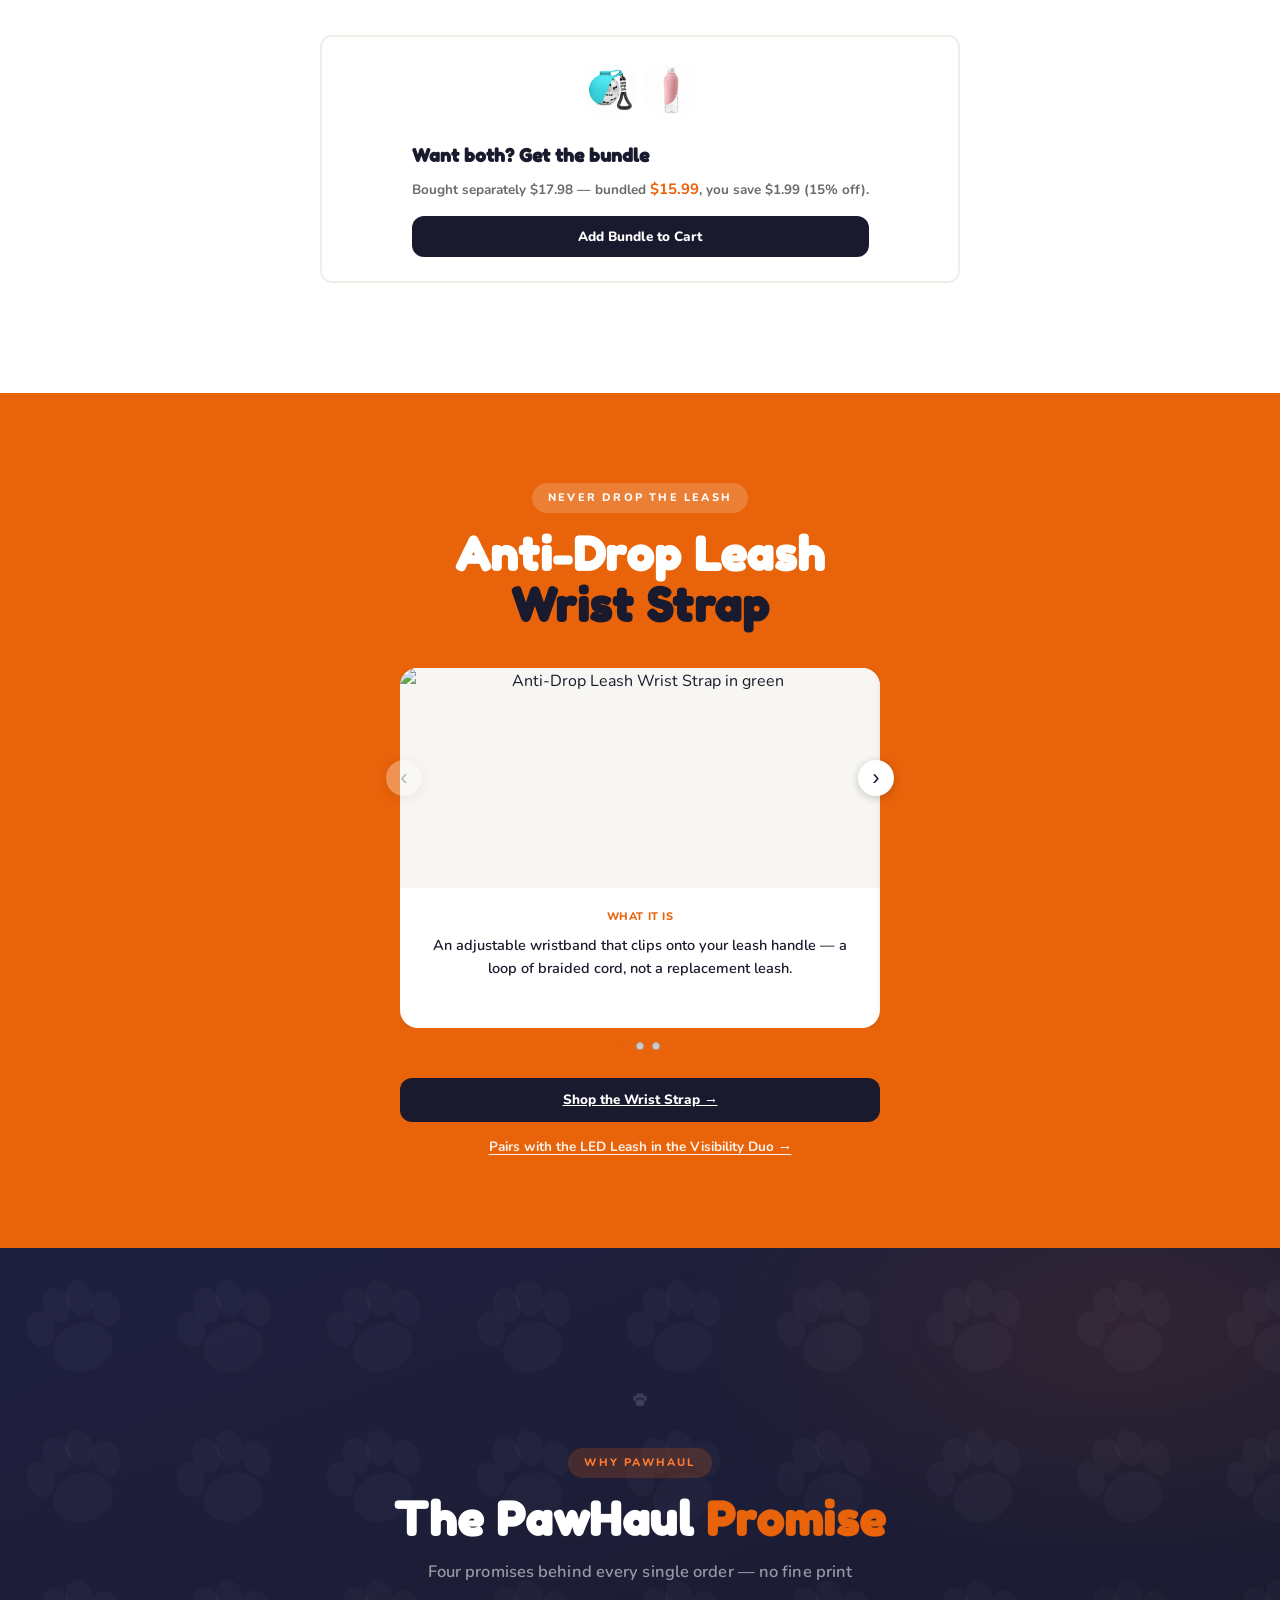
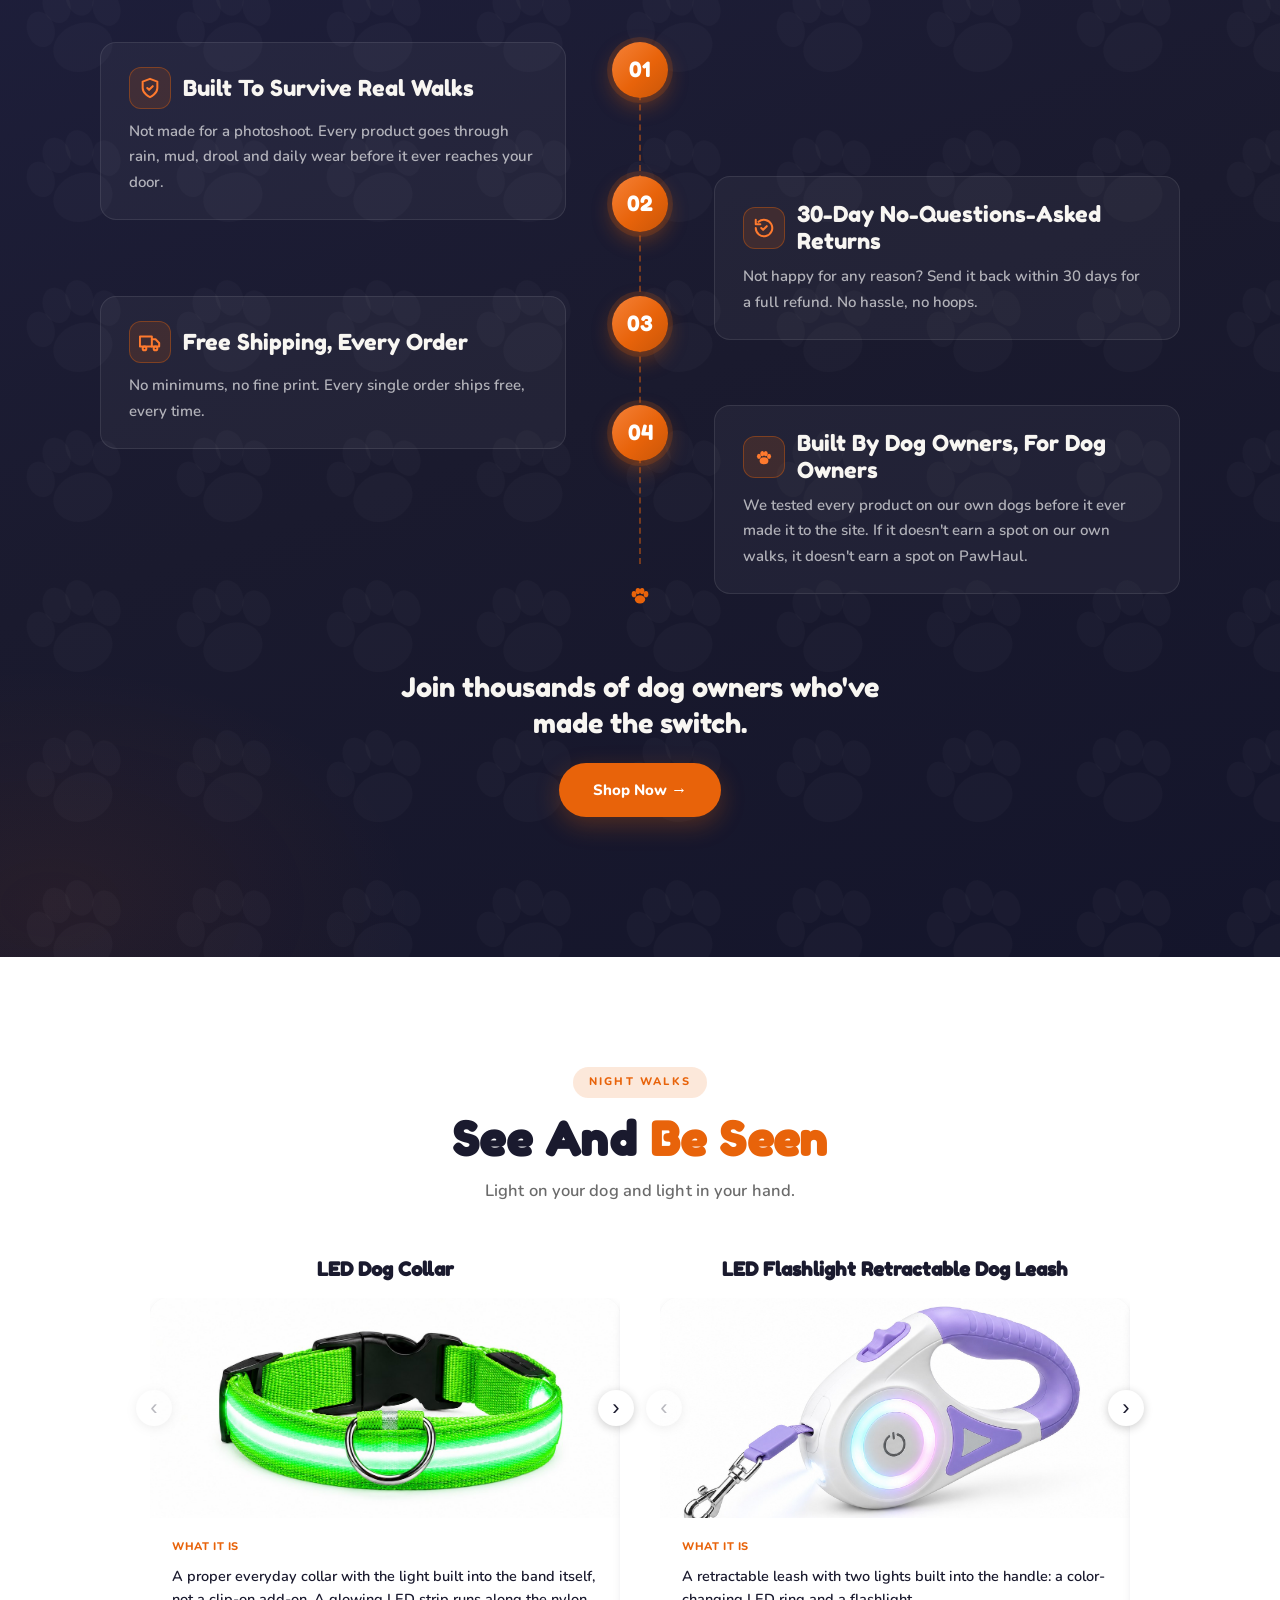
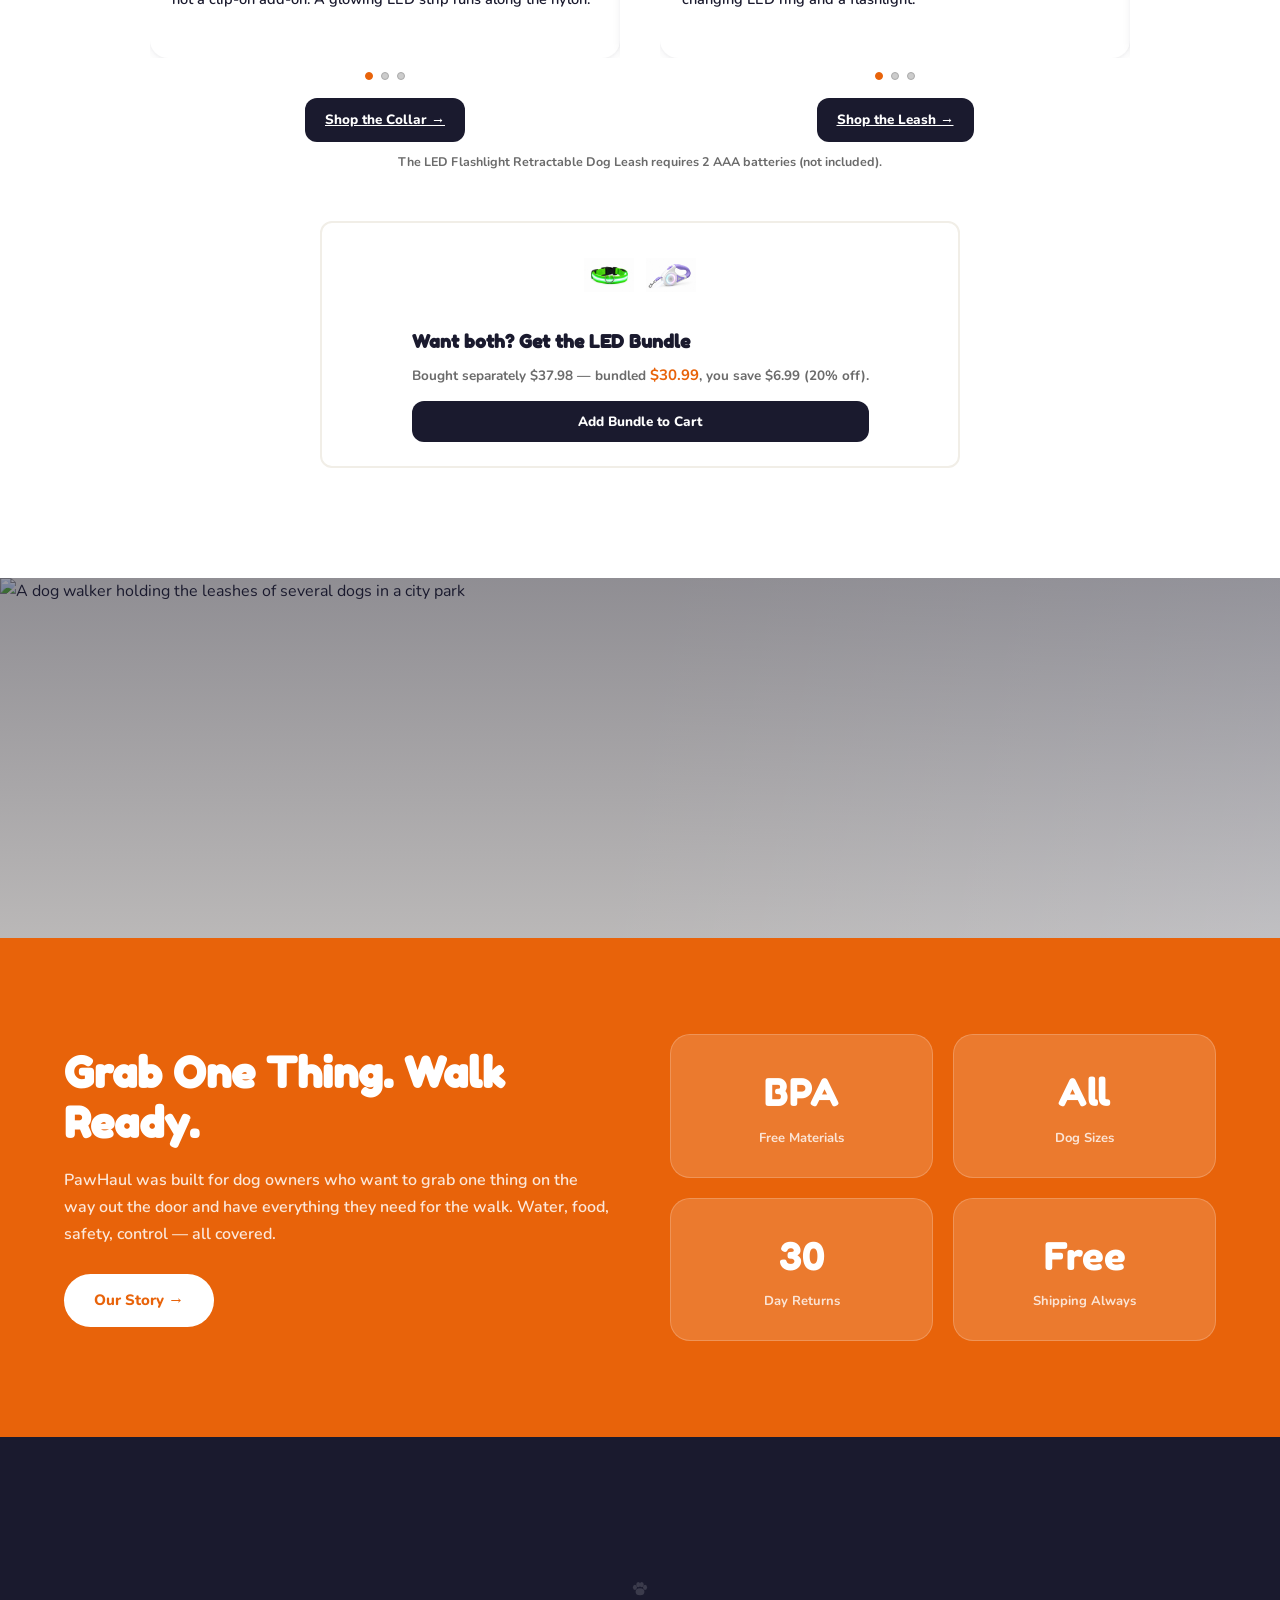
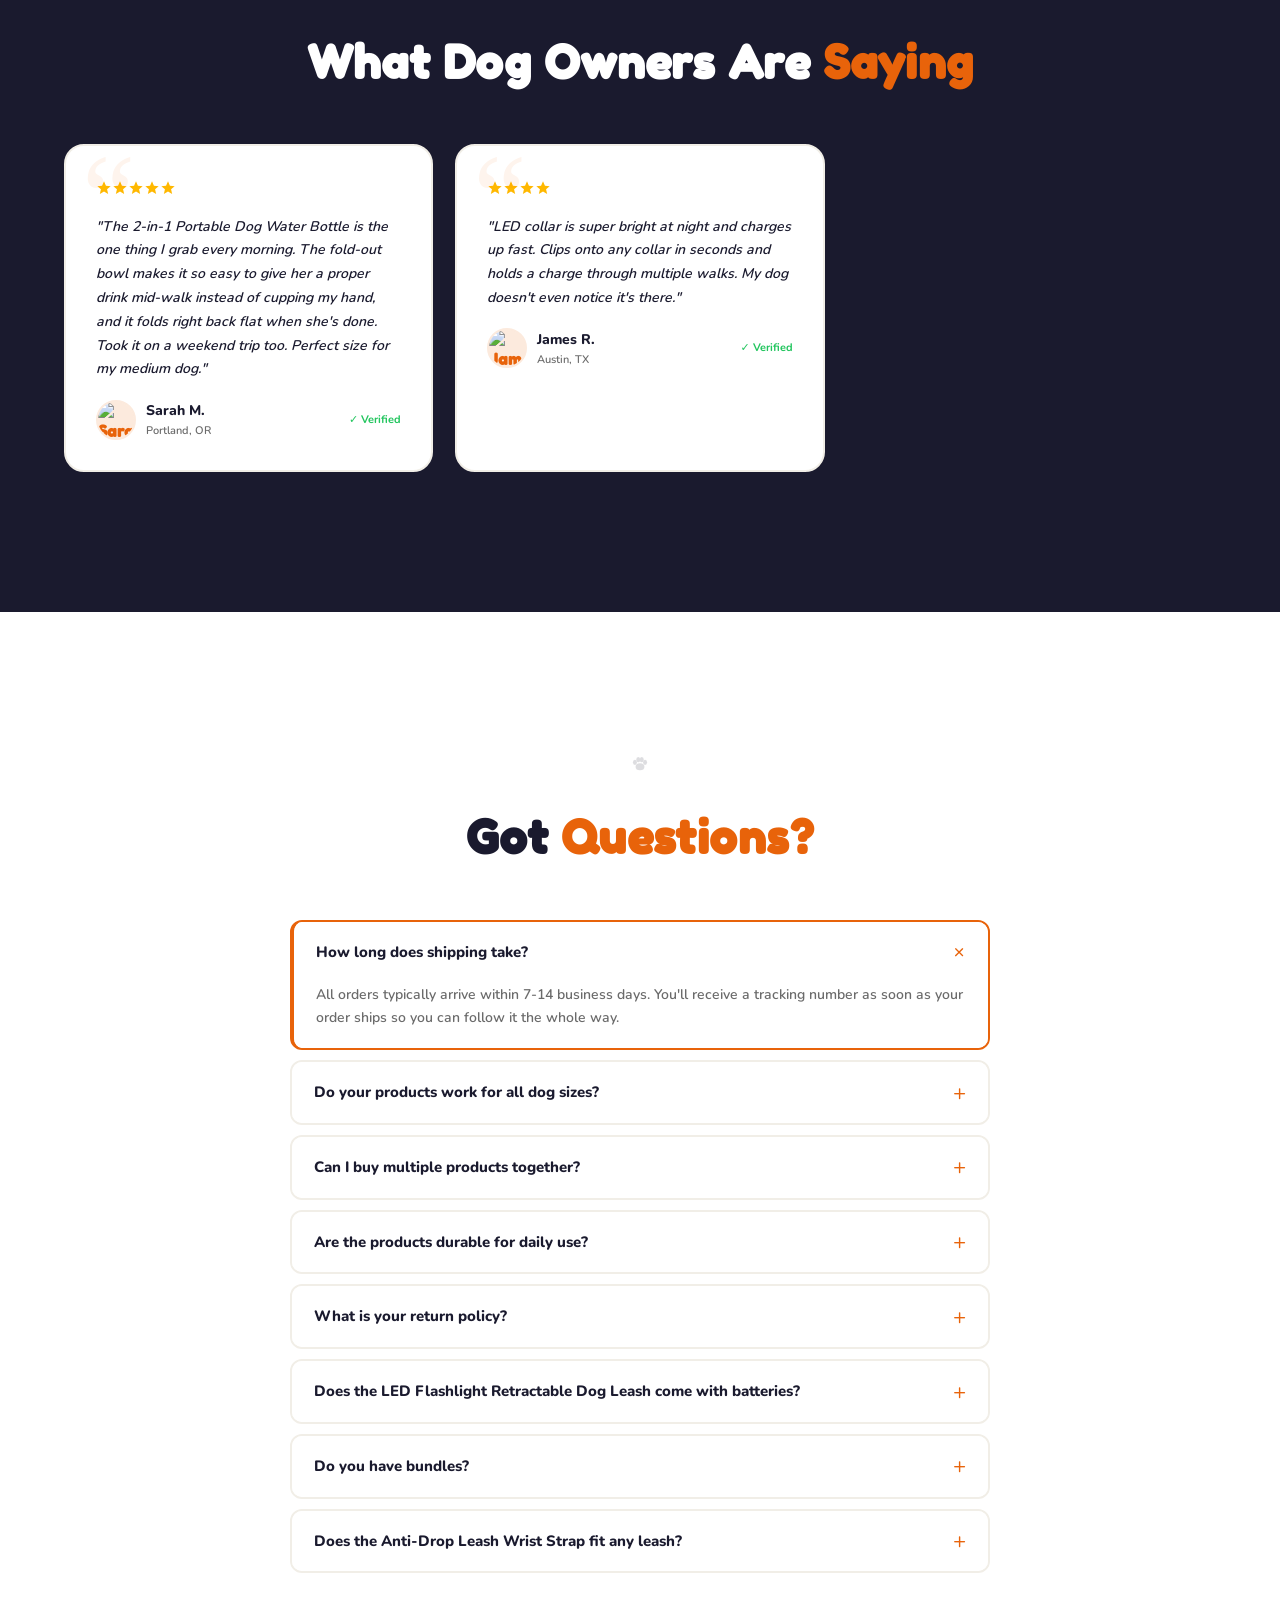
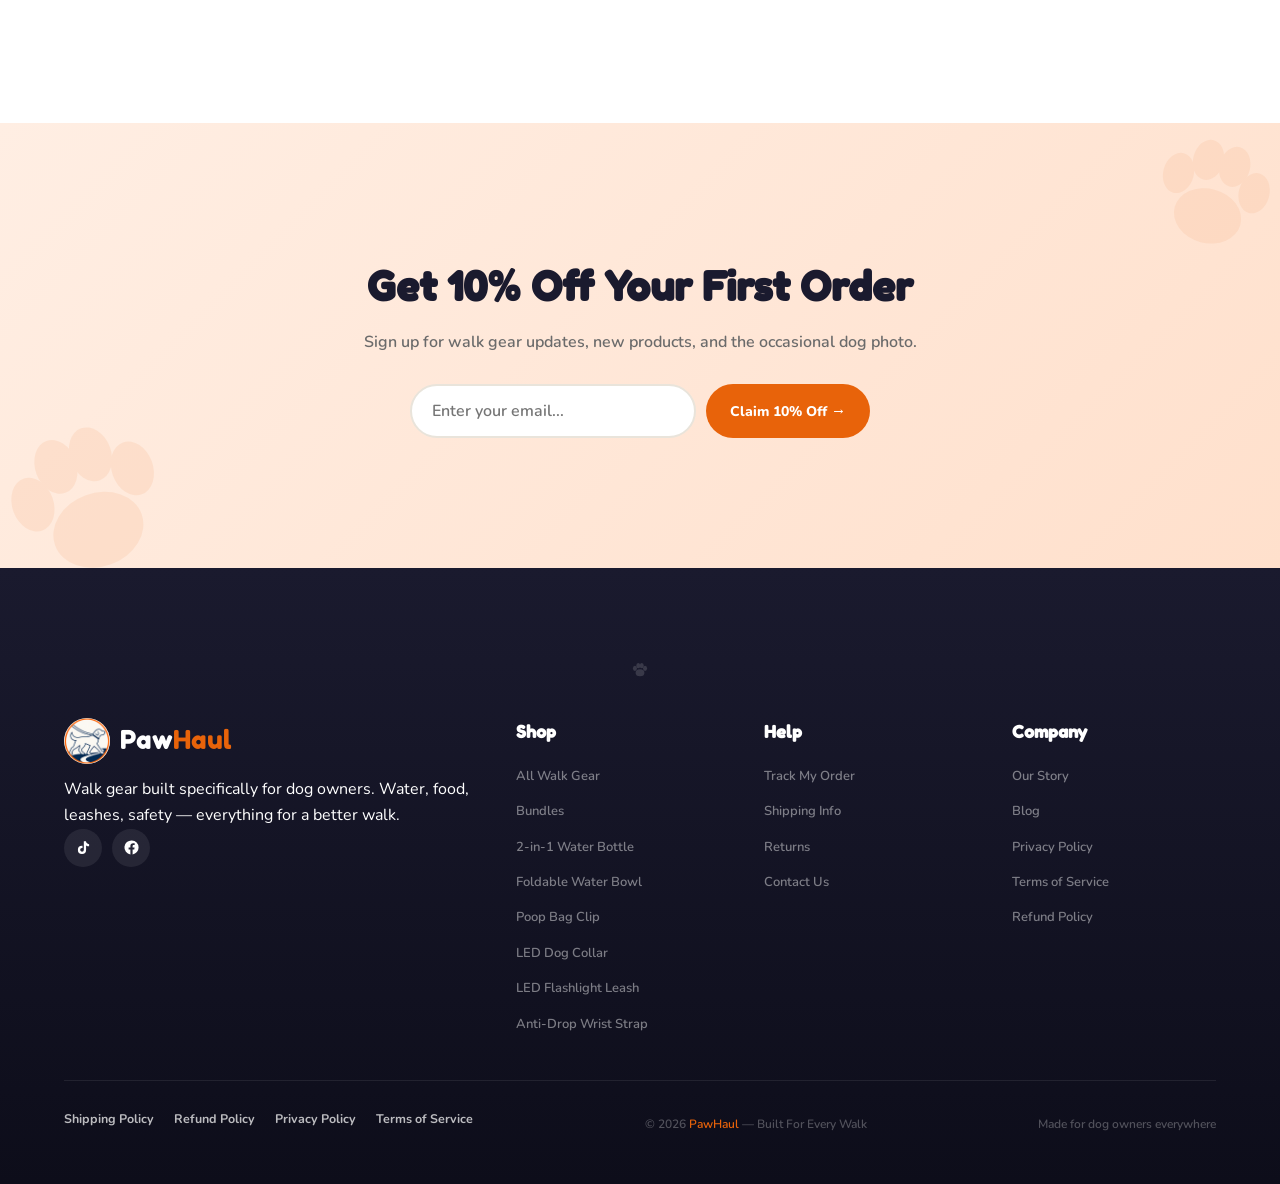
==== commit d50dbef6: "Task 152: real Shopify photos for the Foldable Dog Water Bowl The bowl was the last product on the s" ====
--- a/index.html
+++ b/index.html
@@ -213,6 +213,44 @@
   // bails out in this case too (see its own all-failed guard).
 }
 </script>
+
+<!-- PRODUCT-PHOTO ERROR RECOVERY (task 152) — defined up here with
+     heroSlideError(), before any of the static <img> tags further down can
+     fire, for the same reason: an onerror that resolves to nothing leaves the
+     browser's broken-image icon sitting in the page.
+
+     The product carousels and the bundle tile used to carry emoji
+     PLACEHOLDERS as their real content ("Photo placeholder" cards, two bare
+     emoji in the bundle strip). Those are gone now that both products have
+     real photographs, but the emoji survives as the FALLBACK: if a photo ever
+     404s, the slot falls back to the same card the section used to ship,
+     which keeps the layout exactly the same height instead of collapsing. -->
+<script>
+function pcSlideError(img, emoji) {
+  var label = img.getAttribute('alt') || '';
+  var box = document.createElement('div');
+  box.className = 'pc-slide-media pc-slide-placeholder';
+  box.setAttribute('role', 'img');
+  box.setAttribute('aria-label', label);
+  var e = document.createElement('span');
+  e.className = 'pc-slide-emoji';
+  e.setAttribute('aria-hidden', 'true');
+  e.textContent = emoji || '';
+  var s = document.createElement('span');
+  s.className = 'pc-slide-soon';
+  s.textContent = 'Photo unavailable';
+  box.appendChild(e); box.appendChild(s);
+  if (img.parentNode) img.parentNode.replaceChild(box, img);
+}
+
+function bundleThumbError(img, emoji) {
+  var span = document.createElement('span');
+  span.className = 'dualcarousel-bundle-emoji';
+  span.setAttribute('aria-hidden', 'true');
+  span.textContent = emoji || '';
+  if (img.parentNode) img.parentNode.replaceChild(span, img);
+}
+</script>
 <!-- BRAND FONTS. These used to come from fonts.googleapis.com, which meant
      the browser could not start fetching a font until a stylesheet from a
      third party had arrived — so the fonts were always late and the page
@@ -224,6 +262,9 @@
      fonts are fetched in CORS mode, and without it the browser downloads the
      file twice and the preload buys nothing.
      Body font first — it is on far more of the page than the display face. -->
+<!-- task 144: wishlist hero photo — preloaded only when this load IS the
+     wishlist page, so no other page pays for it up front. -->
+<script>(function () { if (!/^\/wishlist\/?$/.test(location.pathname)) return; var l = document.createElement('link'); l.rel = 'preload'; l.as = 'image'; l.href = '/images/wishlist-hero.jpg'; l.fetchPriority = 'high'; document.head.appendChild(l); })();</script>
 <link rel="preload" as="font" type="font/woff2" href="/fonts/nunito-latin-var.woff2" crossorigin>
 <link rel="preload" as="font" type="font/woff2" href="/fonts/fredoka-one-latin.woff2" crossorigin>
   <!-- All asset paths on this page are now root-relative (leading "/") — routing
@@ -232,7 +273,7 @@
        resolve against THAT path (e.g. /shop/styles.css, a 404) instead of the
        site root. Bit this exact way once already; keep new asset refs
        root-relative too. -->
-  <link rel="stylesheet" href="/styles.css?v=170" onload="document.documentElement.classList.remove('no-flash')">
+  <link rel="stylesheet" href="/styles.css?v=172" onload="document.documentElement.classList.remove('no-flash')">
   <!-- These two live at the very bottom of <body> (they need the DOM), but the
        page can't finish rendering until they've run, so start fetching them
        NOW — in parallel with the stylesheet — instead of when the parser
@@ -241,8 +282,8 @@
        character-for-character (version query included) or the browser fetches
        each file twice. -->
   <link rel="preload" as="script" href="/blog.js?v=10">
-  <link rel="preload" as="script" href="/products.js?v=96">
-  <link rel="preload" as="script" href="/app.js?v=95">
+  <link rel="preload" as="script" href="/products.js?v=98">
+  <link rel="preload" as="script" href="/app.js?v=96">
   <script>setTimeout(function(){document.documentElement.classList.remove('no-flash');}, 300);</script>
   <!-- The home page's 10% off box has TWO states and both ship in the markup,
        so the right one is chosen BEFORE first paint rather than by JS after the
@@ -644,30 +685,24 @@
           <button class="pc-arrow pc-prev disabled" id="pcBottlePrev" aria-label="Previous slide">&#8249;</button>
           <div class="pc-track" id="pcBottleTrack">
             <div class="pc-slide">
-              <div class="pc-slide-media pc-slide-placeholder" role="img" aria-label="2-in-1 Portable Dog Water Bottle — product photo coming soon">
-                <span class="pc-slide-emoji" aria-hidden="true">🍼</span>
-                <span class="pc-slide-soon">Photo placeholder</span>
-              </div>
+              <img class="pc-slide-media" src="/images/products/bottle-deluxe-blue-main.jpg" alt="2-in-1 Portable Dog Water Bottle in blue, bowl folded away"
+                   width="1254" height="1254" loading="lazy" decoding="async" onerror="pcSlideError(this,'🍼')">
               <div class="pc-slide-body">
                 <span class="pc-slide-eyebrow">What It Is</span>
                 <p class="pc-slide-text">A dedicated water bottle for your dog, not a human bottle repurposed. The cap folds out into a silicone bowl built right in, so the bottle and the bowl are one piece.</p>
               </div>
             </div>
             <div class="pc-slide">
-              <div class="pc-slide-media pc-slide-placeholder" role="img" aria-label="2-in-1 Portable Dog Water Bottle — product photo coming soon">
-                <span class="pc-slide-emoji" aria-hidden="true">🍼</span>
-                <span class="pc-slide-soon">Photo placeholder</span>
-              </div>
+              <img class="pc-slide-media" src="/images/products/bottle-lifestyle-1.jpg" alt="A dog drinking from the built-in bowl of the 2-in-1 Portable Dog Water Bottle"
+                   width="1402" height="1402" loading="lazy" decoding="async" onerror="pcSlideError(this,'🍼')">
               <div class="pc-slide-body">
                 <span class="pc-slide-eyebrow">How It Works</span>
                 <p class="pc-slide-text">Unfold the silicone cap into a bowl shape, pour water from the bottle straight into it, and your dog has a stable spot to drink on the go. No separate bowl to pack or lose.</p>
               </div>
             </div>
             <div class="pc-slide">
-              <div class="pc-slide-media pc-slide-placeholder" role="img" aria-label="2-in-1 Portable Dog Water Bottle — product photo coming soon">
-                <span class="pc-slide-emoji" aria-hidden="true">🍼</span>
-                <span class="pc-slide-soon">Photo placeholder</span>
-              </div>
+              <img class="pc-slide-media" src="/images/products/bottle-steel-blue-main.jpg" alt="The stainless steel body of the 2-in-1 Portable Dog Water Bottle"
+                   width="1287" height="1287" loading="lazy" decoding="async" onerror="pcSlideError(this,'🍼')">
               <div class="pc-slide-body">
                 <span class="pc-slide-eyebrow">Why Buy It</span>
                 <p class="pc-slide-text">Stainless steel body holds up to daily outdoor use and resists rust. Compact enough for a bag or a leash clip — built for walks, hikes, and travel.</p>
@@ -687,30 +722,24 @@
           <button class="pc-arrow pc-prev disabled" id="pcBowlPrev" aria-label="Previous slide">&#8249;</button>
           <div class="pc-track" id="pcBowlTrack">
             <div class="pc-slide">
-              <div class="pc-slide-media pc-slide-placeholder" role="img" aria-label="Foldable Dog Water Bowl — product photo coming soon">
-                <span class="pc-slide-emoji" aria-hidden="true">🥤</span>
-                <span class="pc-slide-soon">Photo placeholder</span>
-              </div>
+              <img class="pc-slide-media" src="/images/products/foldbowl-pink-main.jpg" alt="Foldable Dog Water Bowl in pink, folded onto a standard water bottle"
+                   width="1254" height="1254" loading="lazy" decoding="async" onerror="pcSlideError(this,'🥤')">
               <div class="pc-slide-body">
                 <span class="pc-slide-eyebrow">What It Is</span>
                 <p class="pc-slide-text">A foldable silicone cap, not a bottle. It screws onto a standard water bottle you already carry and turns it into a dog bowl.</p>
               </div>
             </div>
             <div class="pc-slide">
-              <div class="pc-slide-media pc-slide-placeholder" role="img" aria-label="Foldable Dog Water Bowl — product photo coming soon">
-                <span class="pc-slide-emoji" aria-hidden="true">🥤</span>
-                <span class="pc-slide-soon">Photo placeholder</span>
-              </div>
+              <img class="pc-slide-media" src="/images/products/foldbowl-detail-1.jpg" alt="The Foldable Dog Water Bowl unfolded into a bowl on top of a water bottle"
+                   width="654" height="1254" loading="lazy" decoding="async" onerror="pcSlideError(this,'🥤')">
               <div class="pc-slide-body">
                 <span class="pc-slide-eyebrow">How It Works</span>
                 <p class="pc-slide-text">Screw it onto any standard bottle neck, unfold the silicone sides out, and pour. The leak-proof seal keeps the bottle sealed until you're ready.</p>
               </div>
             </div>
             <div class="pc-slide">
-              <div class="pc-slide-media pc-slide-placeholder" role="img" aria-label="Foldable Dog Water Bowl — product photo coming soon">
-                <span class="pc-slide-emoji" aria-hidden="true">🥤</span>
-                <span class="pc-slide-soon">Photo placeholder</span>
-              </div>
+              <img class="pc-slide-media" src="/images/products/foldbowl-lifestyle-1.jpg" alt="A dog drinking from the green Foldable Dog Water Bowl outdoors"
+                   width="1254" height="889" loading="lazy" decoding="async" onerror="pcSlideError(this,'🥤')">
               <div class="pc-slide-body">
                 <span class="pc-slide-eyebrow">Why Buy It</span>
                 <p class="pc-slide-text">No dedicated bottle to carry or lose — it works with a bottle you already have. Folds flat for a pocket or bag, perfect for a walk you didn't plan ahead for.</p>
@@ -727,8 +756,10 @@
     </div>
     <div class="dualcarousel-bundle">
       <div class="dualcarousel-bundle-media">
-        <span class="dualcarousel-bundle-emoji" aria-hidden="true">🍼</span>
-        <span class="dualcarousel-bundle-emoji" aria-hidden="true">🥤</span>
+        <img src="/images/products/bottle-deluxe-blue-main.jpg" alt="2-in-1 Portable Dog Water Bottle"
+             width="1254" height="1254" loading="lazy" decoding="async" onerror="bundleThumbError(this,'🍼')">
+        <img src="/images/products/foldbowl-pink-main.jpg" alt="Foldable Dog Water Bowl"
+             width="1254" height="1254" loading="lazy" decoding="async" onerror="bundleThumbError(this,'🥤')">
       </div>
       <div class="dualcarousel-bundle-info">
         <h3>Want both? Get the bundle</h3>
@@ -1351,9 +1382,25 @@
 
 <!-- WISHLIST PAGE -->
 <div id="page-wishlist" class="page" style="background:white;">
-  <div class="cart-page">
+  <!-- WISHLIST HERO (task 144). The photo is a TEMPORARY PLACEHOLDER:
+       replace it by dropping a new landscape JPG at /images/wishlist-hero.jpg
+       (same name) — no code change needed. Until a file exists there, the
+       navy/orange gradient behind it shows instead (the img removes itself
+       on error), so the banner never looks broken. Loading: preloaded +
+       fetched eagerly on a direct /wishlist load (head script); on every
+       other page it's fetched at idle after load, so SPA navigation here
+       finds it already cached — see wishlistHeroLoad in app.js. -->
+  <section class="wl-hero" aria-labelledby="wlHeroTitle">
+    <img class="wl-hero-img" id="wlHeroImg" alt="" width="1600" height="900" decoding="async" data-src="/images/wishlist-hero.jpg" onerror="this.remove()">
+    <script>(function () { var i = document.getElementById('wlHeroImg'); if (/^\/wishlist\/?$/.test(location.pathname)) { i.loading = 'eager'; i.fetchPriority = 'high'; i.src = i.getAttribute('data-src'); } })();</script>
+    <div class="wl-hero-shade" aria-hidden="true"></div>
+    <div class="wl-hero-text">
+      <h1 id="wlHeroTitle">Your Wishlist <svg class="wl-hero-heart" viewBox="0 0 24 24" aria-hidden="true"><path d="M12 21s-7.5-4.6-9.6-9.2C.9 8.4 3 4.5 6.7 4.5c2.1 0 3.6 1.1 5.3 3.1 1.7-2 3.2-3.1 5.3-3.1 3.7 0 5.8 3.9 4.3 7.3C19.5 16.4 12 21 12 21z"/></svg></h1>
+      <p>Saved with love, ready when you are.</p>
+    </div>
+  </section>
+  <div class="cart-page wl-page">
     <a class="back-btn" href="/shop" onclick="goTo(event,'shop')">← Continue Shopping</a>
-    <h1>My Wishlist <span style="color:var(--orange)">♥</span></h1>
     <div id="wishlistContent"></div>
   </div>
   <footer>
@@ -1693,8 +1740,8 @@
        from products.js so the server-side renderer can read one file for
        posts and one for products — see api/_seo.js. -->
   <script src="/blog.js?v=10"></script>
-  <script src="/products.js?v=96"></script>
-  <script src="/app.js?v=95"></script>
+  <script src="/products.js?v=98"></script>
+  <script src="/app.js?v=96"></script>
   <!-- EmailJS is only needed once someone actually submits the contact form or
        the 10%-off box, so it's deferred and loaded LAST. It used to sit above
        products.js and run synchronously (products.js called emailjs.init() at
--- a/styles.css
+++ b/styles.css
@@ -1014,7 +1014,11 @@
 }
 .dualcarousel-bundle-media { display: flex; gap: 6px; flex: 0 0 auto; }
 .dualcarousel-bundle-media img {
-  width: 56px; height: 56px; object-fit: cover; border-radius: 12px; display: block;
+  /* contain + white, for the same reason as the slides above: these are the
+     two products' square studio shots, and `cover` cropped each 56px tile to
+     a featureless band of colour. */
+  width: 56px; height: 56px; object-fit: contain; border-radius: 12px; display: block;
+  background: #fff; padding: 3px;
 }
 .dualcarousel-bundle-emoji {
   width: 56px; height: 56px; border-radius: 12px; background: var(--light-gray);
@@ -1026,6 +1030,20 @@
 
 /* ── PORTABLE BOTTLES SECTION ──────────────────────────────── */
 .pbottles-section { padding: 110px 5%; background: white; }
+
+/* CONTAIN, not the .pc-slide-media default of `cover` (task 152). These two
+   columns are the only product carousels on the page whose slides are square
+   studio shots on a white sweep. `cover` fits a 1254x1254 photo into a
+   220px-tall full-width box by throwing away the top and bottom thirds, which
+   left the bottle as a teal smear and the bowl as a slab of flat pink with the
+   product itself cropped out of frame entirely. Same reasoning as
+   `.det-carousel .det-slide img` in the detail gallery: the box is never the
+   photo's aspect ratio, so the photo is letterboxed rather than cropped, and
+   the white ground makes the gutter invisible because every one of these is
+   shot on white.
+   The placeholder fallback card keeps its own flex centring - it is a <div>,
+   not an <img>, so object-fit never applies to it. */
+.pbottles-section img.pc-slide-media { object-fit: contain; background: #fff; }
 .pbottles-header { text-align: center; margin-bottom: 48px; }
 .pbottles-grid { display: grid; grid-template-columns: 1fr 1fr; gap: 40px; max-width: 980px; margin: 0 auto; }
 
@@ -2434,6 +2452,69 @@
   transform: translateY(0);
   box-shadow: var(--shadow-orange);
 }
+
+/* ==================== WISHLIST HERO (task 144) ====================
+   Full-width landscape photo at the top of the Wishlist page, under the
+   sticky nav. The gradient on .wl-hero itself is the solid fallback: it's
+   what shows before the photo paints, and permanently if the placeholder
+   file is missing (the <img> removes itself on error), so nothing ever
+   flashes white or looks broken. Swap the photo by replacing
+   /images/wishlist-hero.jpg; nudge framing with --wl-hero-pos if the new
+   photo's subject isn't centred. Desktop: wider and shorter. Phone/iPad
+   sizes are in the touch blocks further down (task 132 split). */
+.wl-hero {
+  --wl-hero-pos: center 45%;
+  position: relative;
+  height: clamp(200px, 26vh, 300px);
+  overflow: hidden;
+  background: linear-gradient(120deg, var(--navy) 0%, #2b2547 55%, #8a4a2a 100%);
+}
+.wl-hero-img {
+  position: absolute;
+  inset: 0;
+  width: 100%;
+  height: 100%;
+  object-fit: cover;
+  object-position: var(--wl-hero-pos);
+  display: block;
+}
+.wl-hero-shade {
+  position: absolute;
+  inset: 0;
+  background: linear-gradient(to top, rgba(13,13,26,0.82) 0%, rgba(13,13,26,0.45) 45%, rgba(13,13,26,0.12) 100%);
+}
+.wl-hero-text {
+  position: absolute;
+  left: 50%;
+  bottom: 0;
+  transform: translateX(-50%);
+  width: 100%;
+  max-width: 1400px;
+  box-sizing: border-box;
+  padding: 0 5% 30px;
+  color: #fff;
+}
+.wl-hero-text h1 {
+  display: flex;
+  align-items: center;
+  gap: 10px;
+  margin: 0 0 6px;
+  font-family: var(--font-display);
+  font-size: clamp(32px, 3.6vw, 46px);
+  line-height: 1.1;
+  color: #fff;
+  text-shadow: 0 2px 14px rgba(0,0,0,0.35);
+}
+.wl-hero-heart { width: 0.72em; height: 0.72em; fill: var(--orange); flex-shrink: 0; }
+.wl-hero-text p {
+  margin: 0;
+  font-weight: 600;
+  font-size: 16px;
+  color: rgba(255,255,255,0.9);
+  text-shadow: 0 1px 10px rgba(0,0,0,0.35);
+}
+.wl-page { padding-top: 28px; }
+.wl-page .empty-cart { padding: 40px 20px 56px; }
 
 .empty-cart { text-align: center; padding: 64px 20px; }
 .empty-cart .empty-icon { font-size: 56px; margin-bottom: 16px; display: block; }
@@ -6680,6 +6761,14 @@
   background: var(--img-placeholder);
 }
 .bundle-media img { width: 100%; height: 100%; object-fit: cover; display: block; }
+/* TWO-UP bundle media (task 152). A bundle whose photo is really two photos
+   — one per product — splits the same 240px band down the middle instead of
+   showing one product and leaving the other to an emoji. `contain` on a white
+   ground, not `cover`: these are studio product shots rather than a lifestyle
+   scene, and cropping a band off a bottle to fill a half-width box is exactly
+   what the detail gallery stopped doing. The divider is the card's own hairline. */
+.bundle-media.bundle-media-split { display: grid; grid-template-columns: 1fr 1fr; gap: 1px; background: var(--light-gray); }
+.bundle-media.bundle-media-split img { object-fit: contain; background: #fff; padding: 10px; }
 .bundle-item-role { font-size: 12.5px; font-weight: 700; color: var(--orange); line-height: 1.35; }
 .bundle-top { display: flex; align-items: center; justify-content: space-between; gap: 12px; }
 .bundle-name { font-family: var(--font-display); font-size: 24px; color: var(--black); line-height: 1.2; }
@@ -7120,3 +7209,23 @@
 @media (prefers-reduced-motion: reduce) {
   .chat-greeting.show, .chat-greeting.dismissing { animation: none; }
 }
+
+/* ==================== WISHLIST HERO — PHONE / iPAD (task 144) ====================
+   Same touch+width split as tasks 132-135 (phone layout up to iPad
+   landscape). Phone: ~34% of the visible height so saved items still show
+   without much scrolling; iPad a bit shorter (block below). svh, with a vh
+   fallback, so Safari's collapsing toolbars don't resize it mid-scroll. */
+@media (max-width: 900px), (min-width: 700px) and (max-width: 1366px) and (hover: none) and (pointer: coarse) {
+  .wl-hero { height: clamp(210px, 34vh, 340px); height: clamp(210px, 34svh, 340px); }
+  .wl-hero-text { padding: 0 5% 22px; }
+  .wl-hero-text h1 { font-size: 30px; gap: 8px; margin-bottom: 4px; }
+  .wl-hero-text p { font-size: 14.5px; }
+  .wl-page { padding-top: 18px; }
+  .wl-page .empty-cart { padding: 28px 16px 44px; }
+}
+@media (min-width: 700px) and (max-width: 1366px) and (hover: none) and (pointer: coarse) {
+  .wl-hero { height: clamp(230px, 28vh, 360px); height: clamp(230px, 28svh, 360px); }
+  .wl-hero-text { padding: 0 5% 28px; }
+  .wl-hero-text h1 { font-size: 38px; }
+  .wl-hero-text p { font-size: 16px; }
+}
